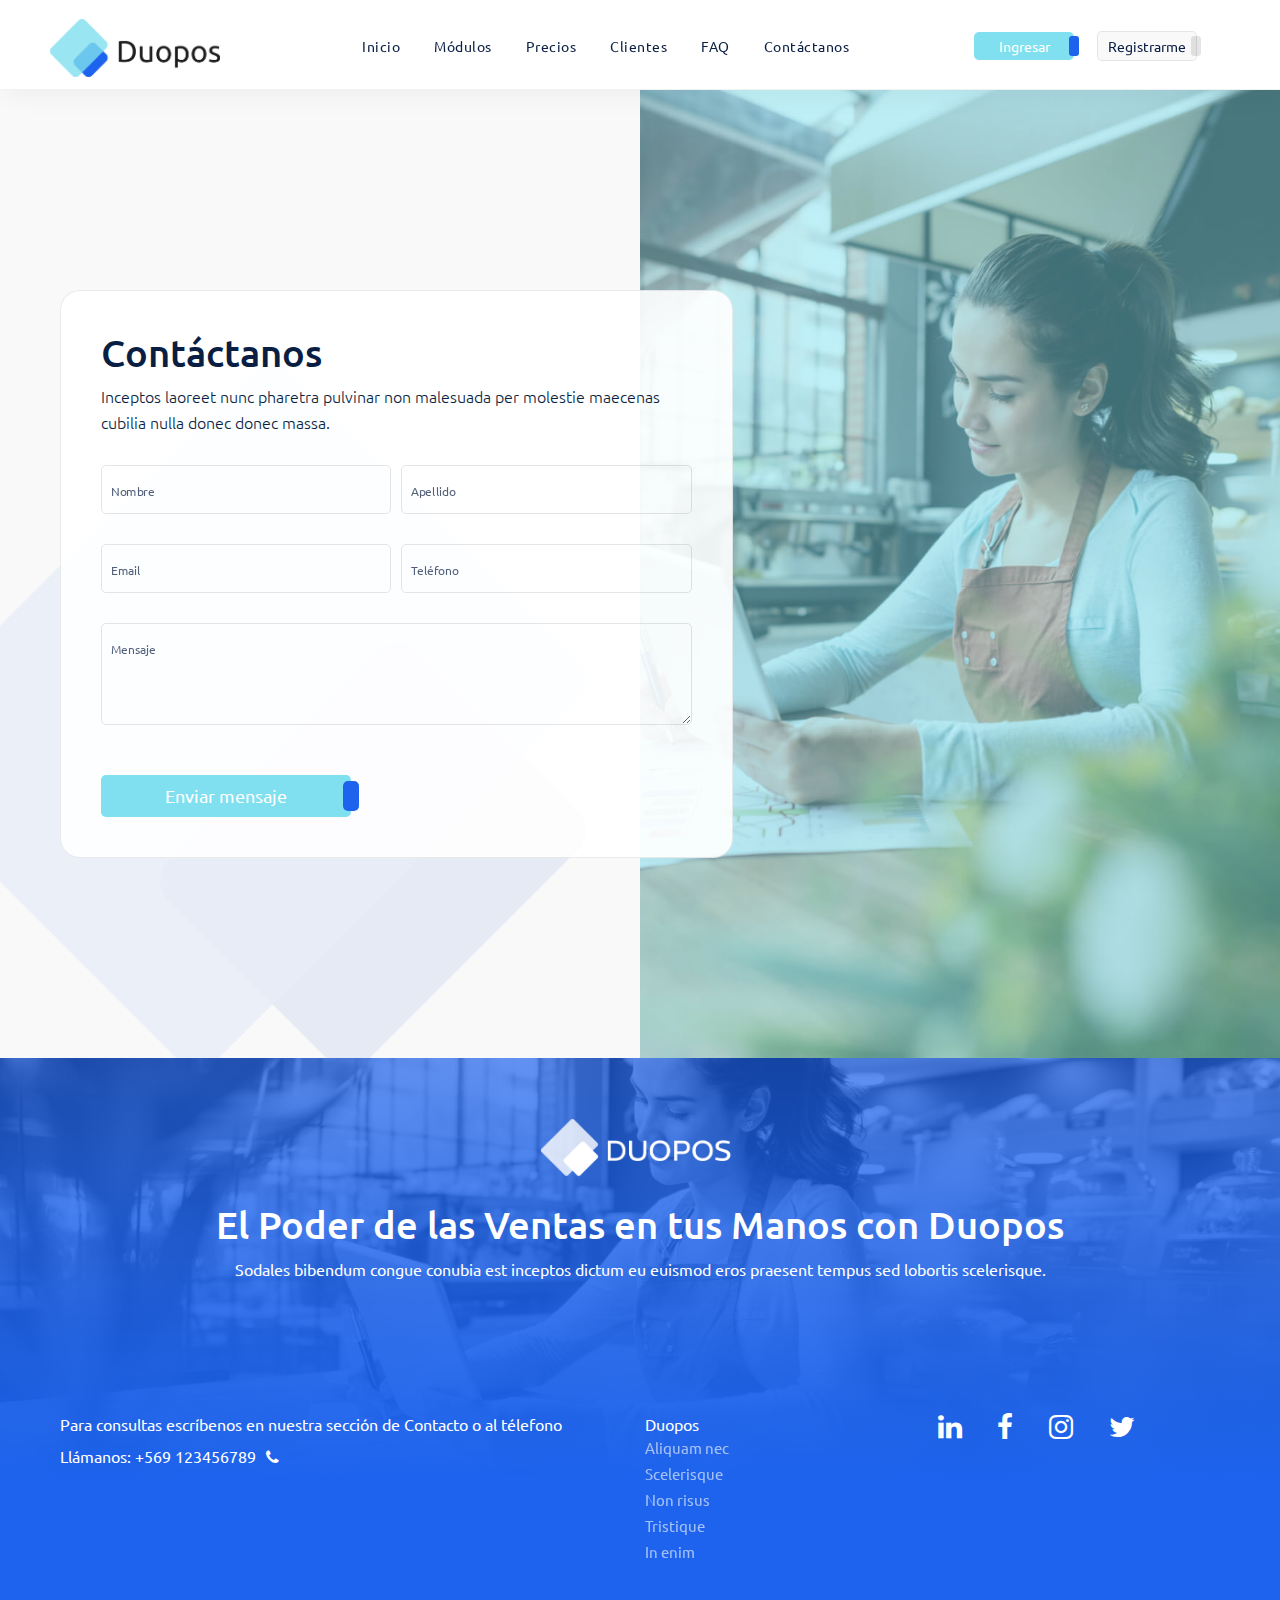
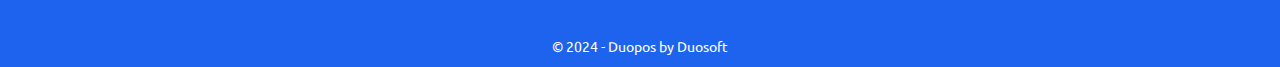
==== contact.html @ 84a396a8 "fix" ====
<!DOCTYPE html>
<html lang="es">
  <head>
    <title>Duopos - Software de punto de venta avanzado</title>
    <meta charset="UTF-8">
    <link href="img/favicon.png" rel="shortcut icon">
    <meta name="viewport" content="width=device-width, initial-scale=1, maximum-scale=1">
    <link href="css/main.css?v=22656" rel="stylesheet" type="text/css">
    <script src="js/main.js?v=22656" type="text/javascript"></script>
    <!-- Meta tags facebook-->
    <meta property="og:title" content="#">
    <meta property="og:description" content="#">
    <meta property="og:image" content="#">
    <!-- Meta tags twitter cards-->
    <meta name="twitter:card" content="summary_large_image">
    <meta name="twitter:title" content="#">
    <meta name="twitter:description" content="#">
    <meta name="twitter:image" content="#"><link rel="preconnect" href="https://fonts.googleapis.com">
    <link rel="preconnect" href="https://fonts.gstatic.com" crossorigin>
    <link href="https://fonts.googleapis.com/css2?family=Ubuntu:ital,wght@0,300;0,400;0,500;0,700;1,300;1,400;1,500;1,700&display=swap" rel="stylesheet">
  </head>
  <body>
    <header>
      <div class="header__primary">
        <div class="header__wrap">
          <div class="header__inner">
            <div class="header__logo"><a href="index.html"><img src="img/icons/logo-duopos-color.png"></a></div>
            <div class="header__nav">
              <div class="header__nav__bg"></div>
              <div class="header__nav__nav">
                <div class="header__nav__close">
                  <div></div>
                  <div></div>
                </div>
                <div class="header__nav__back">
                  <div></div>
                  <div></div>
                  <div></div>
                </div>
                <div class="header__menu">
                  <nav>
                    <ul>
                      <li><a href="index.html">Inicio</a></li>
                      <li><a data-goto=".section--media">Módulos</a></li>
                      <li><a data-goto=".section--plans">Precios</a></li>
                      <li><a data-goto=".section--clients">Clientes</a></li>
                      <li><a data-goto=".section--faq">FAQ</a></li>
                      <li><a href="contact.html">Contáctanos</a></li>
                    </ul>
                  </nav>
                </div>
              </div>
            </div>
            <div class="header__right">
              <div class="header__buttons"> 
                <div class="header__button"> <a href="login.html" class="btn">Ingresar</a><a href="register.html" class="btn btn--light">Registrarme</a></div>
              </div>
              <div class="header__item header__item--ham">
                <div class="header__ham"><span></span><span></span><span></span></div>
              </div>
            </div>
            <div class="header__nav__mobile">
              <div class="header__nav__opacity"> </div>
              <div class="header__nav__nav"> 
                <div class="header__nav__nav__header"> 
                  <div class="header__nav__isotipo"> <img src="img/icons/logo-duopos-color.png"></div>
                  <div class="header__nav__close">
                    <div></div>
                    <div></div>
                  </div>
                  <div class="header__nav__back">
                    <div></div>
                    <div></div>
                    <div></div>
                  </div>
                </div>
                <div class="header__nav__nav__body">
                  <div class="header__nav__nav__menu"> 
                    <ul>
                      <li><a href="index.html">Inicio</a></li>
                      <li><a data-goto=".section--media">Módulos</a></li>
                      <li><a data-goto=".section--plans">Precios</a></li>
                      <li><a data-goto=".section--clients">Clientes</a></li>
                      <li><a data-goto=".section--faq">FAQ</a></li>
                      <li><a href="contact.html">Contáctanos</a></li>
                    </ul>
                  </div>
                </div>
                <div class="header__nav__nav__footer">
                  <div class="header__buttons">
                    <div class="header__button"> <a href="login.html" class="btn">Ingresar</a><a href="register.html" class="btn btn--light">Registrarme</a></div>
                  </div>
                </div>
              </div>
            </div>
          </div>
        </div>
      </div>
    </header>
    <div id="sections">
      <section class="section--login">
        <div class="section__eff"> <img src="img/uploads/eff-1.png"></div>
        <div class="section__bg"> 
          <div class="bg"><img src="img/uploads/1.jpg"></div>
        </div>
        <div class="section__wrap section__wrap--hero">
          <div class="section__body"> 
            <div class="cols"> 
              <div class="section__flex">
                <div class="col-md-7 dscroll">
                  <div class="section__content">
                    <h1 class="h2 section__title">Contáctanos</h1>
                    <p>Inceptos laoreet nunc pharetra pulvinar non malesuada per molestie maecenas cubilia nulla donec donec massa.
                    </p>
                    <div class="section__form"> 
                      <form action="#">
                        <div class="cols">
                          <div class="col-xs-12 col-md-6">
                            <div class="form__element"> 
                              <div class="form__title">Nombre</div>
                              <div class="form__input">
                                <input type="text" name="#">
                              </div>
                            </div>
                          </div>
                          <div class="col-xs-12 col-md-6">
                            <div class="form__element"> 
                              <div class="form__title">Apellido</div>
                              <div class="form__input">
                                <input type="text" name="#">
                              </div>
                            </div>
                          </div>
                          <div class="col-xs-12 col-md-6">
                            <div class="form__element"> 
                              <div class="form__title">Email</div>
                              <div class="form__input">
                                <input type="text" name="#">
                              </div>
                            </div>
                          </div>
                          <div class="col-xs-12 col-md-6">
                            <div class="form__element"> 
                              <div class="form__title">Teléfono</div>
                              <div class="form__input">
                                <input type="text" name="#">
                              </div>
                            </div>
                          </div>
                          <div class="col-xs-12">
                            <div class="form__element"> 
                              <div class="form__title">Mensaje</div>
                              <div class="form__input">
                                <textarea name="#"></textarea>
                              </div>
                            </div>
                          </div>
                          <div class="col-xs-12">
                            <div class="form__buttons">
                              <button class="btn">Enviar mensaje</button>
                            </div>
                          </div>
                        </div>
                      </form>
                    </div>
                  </div>
                </div>
              </div>
            </div>
          </div>
        </div>
      </section>
    </div>
    <footer>
      <div class="footer__bg">
        <div class="bg"><img src="img/uploads/1.jpg"></div>
      </div>
      <div class="footer__banner">
        <div class="footer__wrap">
          <div class="footer__logo"><img src="img/icons/logo-duopos-white.png"></div>
          <div class="footer__body">
            <h3 class="h2 footer__title">El Poder de las Ventas en tus Manos con Duopos</h3>
            <p class="footer__description">Sodales bibendum congue conubia est inceptos dictum eu euismod eros praesent tempus sed lobortis scelerisque.
            </p>
          </div>
        </div>
      </div>
      <div class="footer__links footer_links--primary">
        <div class="footer__wrap">
          <div class="cols">
            <div class="col-sm-6 col-md-6">
              <div class="footer__links__contact">
                <p class="footer__description">Para consultas escríbenos en nuestra sección de Contacto o al télefono</p>
                <p class="footer__description">Llámanos: +569 123456789<span class="fa fa-phone"></span></p>
              </div>
            </div>
            <div class="col-sm-6 col-md-3">
              <div class="footer__links__list">
                <div class="footer__links__title">Duopos</div>
                <ul>
                  <li><a href="#">Aliquam nec</a></li>
                  <li><a href="#">Scelerisque</a></li>
                  <li><a href="#">Non risus</a></li>
                  <li><a href="#">Tristique</a></li>
                  <li><a href="#">In enim</a></li>
                </ul>
              </div>
            </div>
            <div class="col-sm-6 col-md-3">
              <div class="footer__links__social"><a href="#"><span class="fa fa-linkedin"></span></a><a href="#"><span class="fa fa-facebook"></span></a><a href="#"><span class="fa fa-instagram"></span></a><a href="#"><span class="fa fa-twitter"></span></a></div>
            </div>
          </div>
        </div>
      </div>
      <div class="footer__links footer__links--secondary">
        <div class="footer__wrap footer__wrap--sm">
          <div class="footer__copyright"><span>© 2024 - Duopos by Duosoft</span></div>
        </div>
      </div>
    </footer>
  </body>
</html>
---- css/main.css ----
.clearfix:before,
.clearfix:after {
  content: " ";
  display: table;
}
.clearfix:after {
  clear: both;
}
.pull-right {
  float: right !important;
}
.pull-left {
  float: left !important;
}
.hide {
  display: none !important;
}
.show {
  display: block !important;
}
.invisible {
  visibility: hidden;
}
.hidden {
  display: none !important;
}
.affix {
  position: fixed;
}
* {
  margin: 0;
  padding: 0;
  border: 0;
  outline: 0;
  -moz-box-sizing: border-box;
       box-sizing: border-box;
}
html {
  min-height: 100%;
  position: relative;
}
body {
  -webkit-font-smoothing: antialiased;
  background: #fff;
  margin: 0;
}
body,
button,
input,
textarea,
select {
  font-family: 'Ubuntu', sans-serif;
  font-size: 16px;
  line-height: 22px;
  color: #091e42;
}
a,
button,
input,
textarea,
select {
  transition: 0.2s ease;
}
a {
  color: #80e0ef;
  text-decoration: none;
}
a.a-classic {
  text-decoration: underline;
}
a:hover {
  cursor: pointer;
}
button:hover,
select:hover,
label:hover,
input[type='checkbox']:hover,
input[type='radio']:hover {
  cursor: pointer;
}
h1,
h2,
h3,
h4,
h5,
.h1,
.h2,
.h3,
.h4,
.h5 {
  margin-bottom: 10px;
  font-family: 'Ubuntu', sans-serif;
  font-weight: 500;
}
p {
  margin-bottom: 10px;
}
h1,
.h1 {
  font-size: 38px;
  line-height: 42px;
}
@media (min-width: 960px) {
  h1,
  .h1 {
    font-size: 46px;
    line-height: 51px;
  }
}
h2,
.h2 {
  font-size: 30px;
  line-height: 33px;
}
@media (min-width: 720px) {
  h2,
  .h2 {
    font-size: 38px;
    line-height: 42px;
  }
}
h3,
.h3 {
  font-size: 22px;
  line-height: 25px;
}
@media (min-width: 480px) {
  h3,
  .h3 {
    font-size: 30px;
    line-height: 33px;
  }
}
h4,
.h4 {
  font-size: 18px;
  line-height: 25px;
}
@media (min-width: 480px) {
  h4,
  .h4 {
    font-size: 22px;
    line-height: 25px;
  }
}
h5,
.h5 {
  font-size: 14px;
  line-height: 16px;
}
ul,
ol {
  list-style-type: none;
}
img {
  display: block;
  width: auto;
  height: auto;
  max-width: 100%;
  margin: 0 auto;
}
svg {
  display: block;
  max-width: 100%;
}
.col-xs-1,
.col-sm-1,
.col-md-1,
.col-lg-1,
.col-xs-2,
.col-sm-2,
.col-md-2,
.col-lg-2,
.col-xs-3,
.col-sm-3,
.col-md-3,
.col-lg-3,
.col-xs-4,
.col-sm-4,
.col-md-4,
.col-lg-4,
.col-xs-5,
.col-sm-5,
.col-md-5,
.col-lg-5,
.col-xs-6,
.col-sm-6,
.col-md-6,
.col-lg-6,
.col-xs-7,
.col-sm-7,
.col-md-7,
.col-lg-7,
.col-xs-8,
.col-sm-8,
.col-md-8,
.col-lg-8,
.col-xs-9,
.col-sm-9,
.col-md-9,
.col-lg-9,
.col-xs-10,
.col-sm-10,
.col-md-10,
.col-lg-10,
.col-xs-11,
.col-sm-11,
.col-md-11,
.col-lg-11,
.col-xs-12,
.col-sm-12,
.col-md-12,
.col-lg-12 {
  position: relative;
  min-height: 1px;
  padding-left: 5px;
  padding-right: 5px;
}
.row {
  margin-left: -5px;
  margin-right: -5px;
}
.row:before,
.row:after {
  content: " ";
  display: table;
}
.row:after {
  clear: both;
}
.cols {
  margin-left: -5px;
  margin-right: -5px;
}
.cols:before,
.cols:after {
  content: " ";
  display: table;
}
.cols:after {
  clear: both;
}
.cols>div {
  margin-bottom: 10px;
  -moz-box-sizing: border-box;
       box-sizing: border-box;
}
.cols:last-child {
  margin-bottom: -10px;
}
.cols.cols-gutter-0 {
  margin-left: 0;
  margin-right: 0;
}
.cols.cols-gutter-0:before,
.cols.cols-gutter-0:after {
  content: " ";
  display: table;
}
.cols.cols-gutter-0:after {
  clear: both;
}
.cols.cols-gutter-0>div {
  padding-left: 0;
  padding-right: 0;
  margin-bottom: 0;
}
.cols.cols-gutter-0:last-child {
  margin-bottom: 0;
}
.cols.cols-gutter-1 {
  margin-left: 0;
  margin-right: 0;
}
.cols.cols-gutter-1:before,
.cols.cols-gutter-1:after {
  content: " ";
  display: table;
}
.cols.cols-gutter-1:after {
  clear: both;
}
.cols.cols-gutter-1>div {
  padding-left: 0px;
  padding-right: 0px;
  margin-bottom: 5px;
}
.cols.cols-gutter-1>div:last-child {
  margin-bottom: 0px;
}
@media (min-width: 960px) {
  .cols.cols-gutter-1>div {
    padding-left: 5px;
    padding-right: 5px;
    margin-bottom: 5px;
  }
  .cols.cols-gutter-1>div:last-child {
    margin-bottom: 5px;
  }
}
.cols.cols-gutter-buttons {
  margin-left: 0;
  margin-right: 0;
}
.cols.cols-gutter-buttons:before,
.cols.cols-gutter-buttons:after {
  content: " ";
  display: table;
}
.cols.cols-gutter-buttons:after {
  clear: both;
}
.cols.cols-gutter-buttons>div {
  padding-left: 0px;
  padding-right: 4px;
  margin-bottom: 10px;
}
.cols.cols-gutter-buttons>div:last-child {
  padding-right: 0px;
}
@media (min-width: 960px) {
  .cols.cols-gutter-2 {
    margin-left: -10px;
    margin-right: -10px;
  }
  .cols.cols-gutter-2:before,
  .cols.cols-gutter-2:after {
    content: " ";
    display: table;
  }
  .cols.cols-gutter-2:after {
    clear: both;
  }
  .cols.cols-gutter-2>div {
    padding-left: 10px;
    padding-right: 10px;
    margin-bottom: 20px;
  }
  .cols.cols-gutter-2:last-child {
    margin-bottom: -20px;
  }
}
@media (max-width: 960px) {
  .cols.cols-scroll {
    overflow: auto;
    -webkit-overflow-scrolling: touch;
    white-space: nowrap;
    margin: 0 -20px -20px;
    padding: 0 20px 20px;
  }
  .cols.cols-scroll>div {
    display: inline-block;
    vertical-align: top;
    width: 320px;
    white-space: normal;
    margin: 0;
    padding: 0 10px 0 0;
  }
  .cols.cols-scroll>div:last-child {
    margin-right: 15px;
  }
  .cols.cols-gutter-min {
    margin-left: 0;
    margin-right: 0;
  }
  .cols.cols-gutter-min:before,
  .cols.cols-gutter-min:after {
    content: " ";
    display: table;
  }
  .cols.cols-gutter-min:after {
    clear: both;
  }
  .cols.cols-gutter-min>div {
    padding-left: 5px;
    padding-right: 5px;
    margin-bottom: 10px;
  }
  .cols.cols-gutter-min:last-child {
    margin-bottom: 10px;
  }
}
@media (max-width: 1200px) {
  .cols.cols-scroll-limit {
    overflow: auto;
    -webkit-overflow-scrolling: touch;
    white-space: nowrap;
    margin: 0 -20px -20px;
    padding: 0 20px 20px;
  }
  .cols.cols-scroll-limit>div {
    display: inline-block;
    vertical-align: top;
    width: 300px;
    white-space: normal;
    margin: 0;
    padding: 0 10px 0 0;
  }
  .cols.cols-scroll-limit>div:last-child {
    margin-right: 15px;
  }
  .cols.cols-gutter-min {
    margin-left: 0;
    margin-right: 0;
  }
  .cols.cols-gutter-min:before,
  .cols.cols-gutter-min:after {
    content: " ";
    display: table;
  }
  .cols.cols-gutter-min:after {
    clear: both;
  }
  .cols.cols-gutter-min>div {
    padding-left: 5px;
    padding-right: 5px;
    margin-bottom: 10px;
  }
  .cols.cols-gutter-min:last-child {
    margin-bottom: 10px;
  }
}
@media (max-width: 960px) and (min-width: 960px) {
  .cols.cols-scroll {
    margin-right: -40px;
  }
}
@media (max-width: 1200px) and (min-width: 720px) {
  .cols.cols-scroll-limit {
    margin-right: -40px;
  }
}
.col-xs-1,
.col-xs-2,
.col-xs-3,
.col-xs-4,
.col-xs-5,
.col-xs-6,
.col-xs-7,
.col-xs-8,
.col-xs-9,
.col-xs-10,
.col-xs-11,
.col-xs-12 {
  float: left;
}
.col-xs-12 {
  width: 100%;
}
.col-xs-11 {
  width: 91.66666666666666%;
}
.col-xs-10 {
  width: 83.33333333333334%;
}
.col-xs-9 {
  width: 75%;
}
.col-xs-8 {
  width: 66.66666666666666%;
}
.col-xs-7 {
  width: 58.333333333333336%;
}
.col-xs-6 {
  width: 50%;
}
.col-xs-5 {
  width: 41.66666666666667%;
}
.col-xs-4 {
  width: 33.33333333333333%;
}
.col-xs-3 {
  width: 25%;
}
.col-xs-2 {
  width: 16.666666666666664%;
}
.col-xs-1 {
  width: 8.333333333333332%;
}
.col-xs-pull-12 {
  right: 100%;
}
.col-xs-pull-11 {
  right: 91.66666666666666%;
}
.col-xs-pull-10 {
  right: 83.33333333333334%;
}
.col-xs-pull-9 {
  right: 75%;
}
.col-xs-pull-8 {
  right: 66.66666666666666%;
}
.col-xs-pull-7 {
  right: 58.333333333333336%;
}
.col-xs-pull-6 {
  right: 50%;
}
.col-xs-pull-5 {
  right: 41.66666666666667%;
}
.col-xs-pull-4 {
  right: 33.33333333333333%;
}
.col-xs-pull-3 {
  right: 25%;
}
.col-xs-pull-2 {
  right: 16.666666666666664%;
}
.col-xs-pull-1 {
  right: 8.333333333333332%;
}
.col-xs-pull-0 {
  right: auto;
}
.col-xs-push-12 {
  left: 100%;
}
.col-xs-push-11 {
  left: 91.66666666666666%;
}
.col-xs-push-10 {
  left: 83.33333333333334%;
}
.col-xs-push-9 {
  left: 75%;
}
.col-xs-push-8 {
  left: 66.66666666666666%;
}
.col-xs-push-7 {
  left: 58.333333333333336%;
}
.col-xs-push-6 {
  left: 50%;
}
.col-xs-push-5 {
  left: 41.66666666666667%;
}
.col-xs-push-4 {
  left: 33.33333333333333%;
}
.col-xs-push-3 {
  left: 25%;
}
.col-xs-push-2 {
  left: 16.666666666666664%;
}
.col-xs-push-1 {
  left: 8.333333333333332%;
}
.col-xs-push-0 {
  left: auto;
}
.col-xs-offset-12 {
  margin-left: 100%;
}
.col-xs-offset-11 {
  margin-left: 91.66666666666666%;
}
.col-xs-offset-10 {
  margin-left: 83.33333333333334%;
}
.col-xs-offset-9 {
  margin-left: 75%;
}
.col-xs-offset-8 {
  margin-left: 66.66666666666666%;
}
.col-xs-offset-7 {
  margin-left: 58.333333333333336%;
}
.col-xs-offset-6 {
  margin-left: 50%;
}
.col-xs-offset-5 {
  margin-left: 41.66666666666667%;
}
.col-xs-offset-4 {
  margin-left: 33.33333333333333%;
}
.col-xs-offset-3 {
  margin-left: 25%;
}
.col-xs-offset-2 {
  margin-left: 16.666666666666664%;
}
.col-xs-offset-1 {
  margin-left: 8.333333333333332%;
}
.col-xs-offset-0 {
  margin-left: 0;
}
@media (min-width: 480px) {
  .col-sm-1,
  .col-sm-2,
  .col-sm-3,
  .col-sm-4,
  .col-sm-5,
  .col-sm-6,
  .col-sm-7,
  .col-sm-8,
  .col-sm-9,
  .col-sm-10,
  .col-sm-11,
  .col-sm-12 {
    float: left;
  }
  .col-sm-12 {
    width: 100%;
  }
  .col-sm-11 {
    width: 91.66666666666666%;
  }
  .col-sm-10 {
    width: 83.33333333333334%;
  }
  .col-sm-9 {
    width: 75%;
  }
  .col-sm-8 {
    width: 66.66666666666666%;
  }
  .col-sm-7 {
    width: 58.333333333333336%;
  }
  .col-sm-6 {
    width: 50%;
  }
  .col-sm-5 {
    width: 41.66666666666667%;
  }
  .col-sm-4 {
    width: 33.33333333333333%;
  }
  .col-sm-3 {
    width: 25%;
  }
  .col-sm-2 {
    width: 16.666666666666664%;
  }
  .col-sm-1 {
    width: 8.333333333333332%;
  }
  .col-sm-pull-12 {
    right: 100%;
  }
  .col-sm-pull-11 {
    right: 91.66666666666666%;
  }
  .col-sm-pull-10 {
    right: 83.33333333333334%;
  }
  .col-sm-pull-9 {
    right: 75%;
  }
  .col-sm-pull-8 {
    right: 66.66666666666666%;
  }
  .col-sm-pull-7 {
    right: 58.333333333333336%;
  }
  .col-sm-pull-6 {
    right: 50%;
  }
  .col-sm-pull-5 {
    right: 41.66666666666667%;
  }
  .col-sm-pull-4 {
    right: 33.33333333333333%;
  }
  .col-sm-pull-3 {
    right: 25%;
  }
  .col-sm-pull-2 {
    right: 16.666666666666664%;
  }
  .col-sm-pull-1 {
    right: 8.333333333333332%;
  }
  .col-sm-pull-0 {
    right: auto;
  }
  .col-sm-push-12 {
    left: 100%;
  }
  .col-sm-push-11 {
    left: 91.66666666666666%;
  }
  .col-sm-push-10 {
    left: 83.33333333333334%;
  }
  .col-sm-push-9 {
    left: 75%;
  }
  .col-sm-push-8 {
    left: 66.66666666666666%;
  }
  .col-sm-push-7 {
    left: 58.333333333333336%;
  }
  .col-sm-push-6 {
    left: 50%;
  }
  .col-sm-push-5 {
    left: 41.66666666666667%;
  }
  .col-sm-push-4 {
    left: 33.33333333333333%;
  }
  .col-sm-push-3 {
    left: 25%;
  }
  .col-sm-push-2 {
    left: 16.666666666666664%;
  }
  .col-sm-push-1 {
    left: 8.333333333333332%;
  }
  .col-sm-push-0 {
    left: auto;
  }
  .col-sm-offset-12 {
    margin-left: 100%;
  }
  .col-sm-offset-11 {
    margin-left: 91.66666666666666%;
  }
  .col-sm-offset-10 {
    margin-left: 83.33333333333334%;
  }
  .col-sm-offset-9 {
    margin-left: 75%;
  }
  .col-sm-offset-8 {
    margin-left: 66.66666666666666%;
  }
  .col-sm-offset-7 {
    margin-left: 58.333333333333336%;
  }
  .col-sm-offset-6 {
    margin-left: 50%;
  }
  .col-sm-offset-5 {
    margin-left: 41.66666666666667%;
  }
  .col-sm-offset-4 {
    margin-left: 33.33333333333333%;
  }
  .col-sm-offset-3 {
    margin-left: 25%;
  }
  .col-sm-offset-2 {
    margin-left: 16.666666666666664%;
  }
  .col-sm-offset-1 {
    margin-left: 8.333333333333332%;
  }
  .col-sm-offset-0 {
    margin-left: 0;
  }
}
@media (min-width: 720px) {
  .col-md-1,
  .col-md-2,
  .col-md-3,
  .col-md-4,
  .col-md-5,
  .col-md-6,
  .col-md-7,
  .col-md-8,
  .col-md-9,
  .col-md-10,
  .col-md-11,
  .col-md-12 {
    float: left;
  }
  .col-md-12 {
    width: 100%;
  }
  .col-md-11 {
    width: 91.66666666666666%;
  }
  .col-md-10 {
    width: 83.33333333333334%;
  }
  .col-md-9 {
    width: 75%;
  }
  .col-md-8 {
    width: 66.66666666666666%;
  }
  .col-md-7 {
    width: 58.333333333333336%;
  }
  .col-md-6 {
    width: 50%;
  }
  .col-md-5 {
    width: 41.66666666666667%;
  }
  .col-md-4 {
    width: 33.33333333333333%;
  }
  .col-md-3 {
    width: 25%;
  }
  .col-md-2 {
    width: 16.666666666666664%;
  }
  .col-md-1 {
    width: 8.333333333333332%;
  }
  .col-md-pull-12 {
    right: 100%;
  }
  .col-md-pull-11 {
    right: 91.66666666666666%;
  }
  .col-md-pull-10 {
    right: 83.33333333333334%;
  }
  .col-md-pull-9 {
    right: 75%;
  }
  .col-md-pull-8 {
    right: 66.66666666666666%;
  }
  .col-md-pull-7 {
    right: 58.333333333333336%;
  }
  .col-md-pull-6 {
    right: 50%;
  }
  .col-md-pull-5 {
    right: 41.66666666666667%;
  }
  .col-md-pull-4 {
    right: 33.33333333333333%;
  }
  .col-md-pull-3 {
    right: 25%;
  }
  .col-md-pull-2 {
    right: 16.666666666666664%;
  }
  .col-md-pull-1 {
    right: 8.333333333333332%;
  }
  .col-md-pull-0 {
    right: auto;
  }
  .col-md-push-12 {
    left: 100%;
  }
  .col-md-push-11 {
    left: 91.66666666666666%;
  }
  .col-md-push-10 {
    left: 83.33333333333334%;
  }
  .col-md-push-9 {
    left: 75%;
  }
  .col-md-push-8 {
    left: 66.66666666666666%;
  }
  .col-md-push-7 {
    left: 58.333333333333336%;
  }
  .col-md-push-6 {
    left: 50%;
  }
  .col-md-push-5 {
    left: 41.66666666666667%;
  }
  .col-md-push-4 {
    left: 33.33333333333333%;
  }
  .col-md-push-3 {
    left: 25%;
  }
  .col-md-push-2 {
    left: 16.666666666666664%;
  }
  .col-md-push-1 {
    left: 8.333333333333332%;
  }
  .col-md-push-0 {
    left: auto;
  }
  .col-md-offset-12 {
    margin-left: 100%;
  }
  .col-md-offset-11 {
    margin-left: 91.66666666666666%;
  }
  .col-md-offset-10 {
    margin-left: 83.33333333333334%;
  }
  .col-md-offset-9 {
    margin-left: 75%;
  }
  .col-md-offset-8 {
    margin-left: 66.66666666666666%;
  }
  .col-md-offset-7 {
    margin-left: 58.333333333333336%;
  }
  .col-md-offset-6 {
    margin-left: 50%;
  }
  .col-md-offset-5 {
    margin-left: 41.66666666666667%;
  }
  .col-md-offset-4 {
    margin-left: 33.33333333333333%;
  }
  .col-md-offset-3 {
    margin-left: 25%;
  }
  .col-md-offset-2 {
    margin-left: 16.666666666666664%;
  }
  .col-md-offset-1 {
    margin-left: 8.333333333333332%;
  }
  .col-md-offset-0 {
    margin-left: 0;
  }
}
@media (min-width: 960px) {
  .col-lg-1,
  .col-lg-2,
  .col-lg-3,
  .col-lg-4,
  .col-lg-5,
  .col-lg-6,
  .col-lg-7,
  .col-lg-8,
  .col-lg-9,
  .col-lg-10,
  .col-lg-11,
  .col-lg-12 {
    float: left;
  }
  .col-lg-12 {
    width: 100%;
  }
  .col-lg-11 {
    width: 91.66666666666666%;
  }
  .col-lg-10 {
    width: 83.33333333333334%;
  }
  .col-lg-9 {
    width: 75%;
  }
  .col-lg-8 {
    width: 66.66666666666666%;
  }
  .col-lg-7 {
    width: 58.333333333333336%;
  }
  .col-lg-6 {
    width: 50%;
  }
  .col-lg-5 {
    width: 41.66666666666667%;
  }
  .col-lg-4 {
    width: 33.33333333333333%;
  }
  .col-lg-3 {
    width: 25%;
  }
  .col-lg-2 {
    width: 16.666666666666664%;
  }
  .col-lg-1 {
    width: 8.333333333333332%;
  }
  .col-lg-pull-12 {
    right: 100%;
  }
  .col-lg-pull-11 {
    right: 91.66666666666666%;
  }
  .col-lg-pull-10 {
    right: 83.33333333333334%;
  }
  .col-lg-pull-9 {
    right: 75%;
  }
  .col-lg-pull-8 {
    right: 66.66666666666666%;
  }
  .col-lg-pull-7 {
    right: 58.333333333333336%;
  }
  .col-lg-pull-6 {
    right: 50%;
  }
  .col-lg-pull-5 {
    right: 41.66666666666667%;
  }
  .col-lg-pull-4 {
    right: 33.33333333333333%;
  }
  .col-lg-pull-3 {
    right: 25%;
  }
  .col-lg-pull-2 {
    right: 16.666666666666664%;
  }
  .col-lg-pull-1 {
    right: 8.333333333333332%;
  }
  .col-lg-pull-0 {
    right: auto;
  }
  .col-lg-push-12 {
    left: 100%;
  }
  .col-lg-push-11 {
    left: 91.66666666666666%;
  }
  .col-lg-push-10 {
    left: 83.33333333333334%;
  }
  .col-lg-push-9 {
    left: 75%;
  }
  .col-lg-push-8 {
    left: 66.66666666666666%;
  }
  .col-lg-push-7 {
    left: 58.333333333333336%;
  }
  .col-lg-push-6 {
    left: 50%;
  }
  .col-lg-push-5 {
    left: 41.66666666666667%;
  }
  .col-lg-push-4 {
    left: 33.33333333333333%;
  }
  .col-lg-push-3 {
    left: 25%;
  }
  .col-lg-push-2 {
    left: 16.666666666666664%;
  }
  .col-lg-push-1 {
    left: 8.333333333333332%;
  }
  .col-lg-push-0 {
    left: auto;
  }
  .col-lg-offset-12 {
    margin-left: 100%;
  }
  .col-lg-offset-11 {
    margin-left: 91.66666666666666%;
  }
  .col-lg-offset-10 {
    margin-left: 83.33333333333334%;
  }
  .col-lg-offset-9 {
    margin-left: 75%;
  }
  .col-lg-offset-8 {
    margin-left: 66.66666666666666%;
  }
  .col-lg-offset-7 {
    margin-left: 58.333333333333336%;
  }
  .col-lg-offset-6 {
    margin-left: 50%;
  }
  .col-lg-offset-5 {
    margin-left: 41.66666666666667%;
  }
  .col-lg-offset-4 {
    margin-left: 33.33333333333333%;
  }
  .col-lg-offset-3 {
    margin-left: 25%;
  }
  .col-lg-offset-2 {
    margin-left: 16.666666666666664%;
  }
  .col-lg-offset-1 {
    margin-left: 8.333333333333332%;
  }
  .col-lg-offset-0 {
    margin-left: 0;
  }
}
@-webkit-keyframes fadeIn {
  0% {
    opacity: 0;
  }
}
@keyframes fadeIn {
  0% {
    opacity: 0;
  }
}
@-webkit-keyframes fadeOut {
  100% {
    opacity: 0;
  }
}
@keyframes fadeOut {
  100% {
    opacity: 0;
  }
}
@-webkit-keyframes slideUp {
  0% {
    -webkit-transform: translateY(100%);
            transform: translateY(100%);
  }
}
@keyframes slideUp {
  0% {
    -webkit-transform: translateY(100%);
            transform: translateY(100%);
  }
}
@-webkit-keyframes slideFadeUp {
  0% {
    -webkit-transform: translateY(20px);
            transform: translateY(20px);
    opacity: 0;
  }
}
@keyframes slideFadeUp {
  0% {
    -webkit-transform: translateY(20px);
            transform: translateY(20px);
    opacity: 0;
  }
}
@-webkit-keyframes slideUpOut {
  100% {
    -webkit-transform: translateY(-100%);
            transform: translateY(-100%);
  }
}
@keyframes slideUpOut {
  100% {
    -webkit-transform: translateY(-100%);
            transform: translateY(-100%);
  }
}
@-webkit-keyframes slideDown {
  0% {
    -webkit-transform: translateY(-100%);
            transform: translateY(-100%);
  }
}
@keyframes slideDown {
  0% {
    -webkit-transform: translateY(-100%);
            transform: translateY(-100%);
  }
}
@-webkit-keyframes slideFadeDown {
  0% {
    -webkit-transform: translateY(-20px);
            transform: translateY(-20px);
    opacity: 0;
  }
}
@keyframes slideFadeDown {
  0% {
    -webkit-transform: translateY(-20px);
            transform: translateY(-20px);
    opacity: 0;
  }
}
@-webkit-keyframes slideDownOut {
  100% {
    -webkit-transform: translateY(100%);
            transform: translateY(100%);
  }
}
@keyframes slideDownOut {
  100% {
    -webkit-transform: translateY(100%);
            transform: translateY(100%);
  }
}
@-webkit-keyframes slideLeft {
  0% {
    -webkit-transform: translateX(100%);
            transform: translateX(100%);
  }
}
@keyframes slideLeft {
  0% {
    -webkit-transform: translateX(100%);
            transform: translateX(100%);
  }
}
@-webkit-keyframes slideFadeLeft {
  0% {
    -webkit-transform: translateX(20px);
            transform: translateX(20px);
    opacity: 0;
  }
}
@keyframes slideFadeLeft {
  0% {
    -webkit-transform: translateX(20px);
            transform: translateX(20px);
    opacity: 0;
  }
}
@-webkit-keyframes slideLeftOut {
  100% {
    -webkit-transform: translateX(-100%);
            transform: translateX(-100%);
  }
}
@keyframes slideLeftOut {
  100% {
    -webkit-transform: translateX(-100%);
            transform: translateX(-100%);
  }
}
@-webkit-keyframes slideRight {
  0% {
    -webkit-transform: translateX(-100%);
            transform: translateX(-100%);
  }
}
@keyframes slideRight {
  0% {
    -webkit-transform: translateX(-100%);
            transform: translateX(-100%);
  }
}
@-webkit-keyframes slideFadeRight {
  0% {
    -webkit-transform: translateX(-20px);
            transform: translateX(-20px);
    opacity: 0;
  }
}
@keyframes slideFadeRight {
  0% {
    -webkit-transform: translateX(-20px);
            transform: translateX(-20px);
    opacity: 0;
  }
}
@-webkit-keyframes slideRightOut {
  100% {
    -webkit-transform: translateX(100%);
            transform: translateX(100%);
  }
}
@keyframes slideRightOut {
  100% {
    -webkit-transform: translateX(100%);
            transform: translateX(100%);
  }
}
@-webkit-keyframes slideDiagonal-1 {
  50% {
    -webkit-transform: translate(-60px, 60px);
            transform: translate(-60px, 60px);
  }
  100% {
    -webkit-transform: translate(0px, 0px);
            transform: translate(0px, 0px);
  }
}
@keyframes slideDiagonal-1 {
  50% {
    -webkit-transform: translate(-60px, 60px);
            transform: translate(-60px, 60px);
  }
  100% {
    -webkit-transform: translate(0px, 0px);
            transform: translate(0px, 0px);
  }
}
@-webkit-keyframes slideDiagonal-2 {
  50% {
    -webkit-transform: translate(-40px, 40px);
            transform: translate(-40px, 40px);
  }
  100% {
    -webkit-transform: translate(0px, 0px);
            transform: translate(0px, 0px);
  }
}
@keyframes slideDiagonal-2 {
  50% {
    -webkit-transform: translate(-40px, 40px);
            transform: translate(-40px, 40px);
  }
  100% {
    -webkit-transform: translate(0px, 0px);
            transform: translate(0px, 0px);
  }
}
@-webkit-keyframes slideDiagonal-3 {
  50% {
    -webkit-transform: translate(-20px, 20px);
            transform: translate(-20px, 20px);
  }
  100% {
    -webkit-transform: translate(0px, 0px);
            transform: translate(0px, 0px);
  }
}
@keyframes slideDiagonal-3 {
  50% {
    -webkit-transform: translate(-20px, 20px);
            transform: translate(-20px, 20px);
  }
  100% {
    -webkit-transform: translate(0px, 0px);
            transform: translate(0px, 0px);
  }
}
@-webkit-keyframes slideDiagonalloading-1 {
  0% {
    -webkit-transform: translate(60px, -60px);
            transform: translate(60px, -60px);
  }
  30% {
    -webkit-transform: translate(80px, -80px);
            transform: translate(80px, -80px);
  }
  100% {
    -webkit-transform: translate(0px, 0px);
            transform: translate(0px, 0px);
  }
}
@keyframes slideDiagonalloading-1 {
  0% {
    -webkit-transform: translate(60px, -60px);
            transform: translate(60px, -60px);
  }
  30% {
    -webkit-transform: translate(80px, -80px);
            transform: translate(80px, -80px);
  }
  100% {
    -webkit-transform: translate(0px, 0px);
            transform: translate(0px, 0px);
  }
}
@-webkit-keyframes slideDiagonalloading-2 {
  0% {
    -webkit-transform: translate(40px, -40px);
            transform: translate(40px, -40px);
  }
  30% {
    -webkit-transform: translate(60px, -60px);
            transform: translate(60px, -60px);
  }
  100% {
    -webkit-transform: translate(0px, 0px);
            transform: translate(0px, 0px);
  }
}
@keyframes slideDiagonalloading-2 {
  0% {
    -webkit-transform: translate(40px, -40px);
            transform: translate(40px, -40px);
  }
  30% {
    -webkit-transform: translate(60px, -60px);
            transform: translate(60px, -60px);
  }
  100% {
    -webkit-transform: translate(0px, 0px);
            transform: translate(0px, 0px);
  }
}
@-webkit-keyframes slideDiagonalloading-3 {
  0% {
    -webkit-transform: translate(20px, -20px);
            transform: translate(20px, -20px);
  }
  30% {
    -webkit-transform: translate(40px, -40px);
            transform: translate(40px, -40px);
  }
  100% {
    -webkit-transform: translate(0px, 0px);
            transform: translate(0px, 0px);
  }
}
@keyframes slideDiagonalloading-3 {
  0% {
    -webkit-transform: translate(20px, -20px);
            transform: translate(20px, -20px);
  }
  30% {
    -webkit-transform: translate(40px, -40px);
            transform: translate(40px, -40px);
  }
  100% {
    -webkit-transform: translate(0px, 0px);
            transform: translate(0px, 0px);
  }
}
@-webkit-keyframes slideLeftloading {
  0% {
    -webkit-transform: translateX(500%);
            transform: translateX(500%);
  }
  20% {
    -webkit-transform: translateX(500%);
            transform: translateX(500%);
  }
}
@keyframes slideLeftloading {
  0% {
    -webkit-transform: translateX(500%);
            transform: translateX(500%);
  }
  20% {
    -webkit-transform: translateX(500%);
            transform: translateX(500%);
  }
}
@-webkit-keyframes scaleIn {
  0% {
    -webkit-transform: scale(0);
            transform: scale(0);
  }
}
@keyframes scaleIn {
  0% {
    -webkit-transform: scale(0);
            transform: scale(0);
  }
}
@-webkit-keyframes scaleFadeIn {
  0% {
    -webkit-transform: scale(1.2);
            transform: scale(1.2);
  }
}
@keyframes scaleFadeIn {
  0% {
    -webkit-transform: scale(1.2);
            transform: scale(1.2);
  }
}
@-webkit-keyframes scaleOut {
  100% {
    -webkit-transform: scale(0);
            transform: scale(0);
  }
}
@keyframes scaleOut {
  100% {
    -webkit-transform: scale(0);
            transform: scale(0);
  }
}
@-webkit-keyframes scaleFadeOut {
  100% {
    -webkit-transform: scale(0.8);
            transform: scale(0.8);
    opacity: 0;
  }
}
@keyframes scaleFadeOut {
  100% {
    -webkit-transform: scale(0.8);
            transform: scale(0.8);
    opacity: 0;
  }
}
@-webkit-keyframes translateBg {
  0% {
    -webkit-transform: translateY(-10%);
            transform: translateY(-10%);
  }
}
@keyframes translateBg {
  0% {
    -webkit-transform: translateY(-10%);
            transform: translateY(-10%);
  }
}
@-webkit-keyframes heightMd {
  0% {
    max-height: 0;
    overflow: hidden;
  }
  100% {
    max-height: 500px;
    overflow: hidden;
  }
}
@keyframes heightMd {
  0% {
    max-height: 0;
    overflow: hidden;
  }
  100% {
    max-height: 500px;
    overflow: hidden;
  }
}
@-webkit-keyframes bgIn {
  0% {
    -webkit-transform: translateY(-10%);
            transform: translateY(-10%);
  }
}
@keyframes bgIn {
  0% {
    -webkit-transform: translateY(-10%);
            transform: translateY(-10%);
  }
}
@-webkit-keyframes rotate360 {
  0% {
    -webkit-transform: rotate(-360deg);
            transform: rotate(-360deg);
  }
}
@keyframes rotate360 {
  0% {
    -webkit-transform: rotate(-360deg);
            transform: rotate(-360deg);
  }
}
@-webkit-keyframes lettertop {
  0% {
    -webkit-transform: translateY(24px);
            transform: translateY(24px);
  }
  50% {
    -webkit-transform: translateY(24px);
            transform: translateY(24px);
  }
  100% {
    -webkit-transform: translateY(0px);
            transform: translateY(0px);
  }
}
@keyframes lettertop {
  0% {
    -webkit-transform: translateY(24px);
            transform: translateY(24px);
  }
  50% {
    -webkit-transform: translateY(24px);
            transform: translateY(24px);
  }
  100% {
    -webkit-transform: translateY(0px);
            transform: translateY(0px);
  }
}
@-webkit-keyframes letterleft {
  0% {
    -webkit-transform: translateX(-200px);
            transform: translateX(-200px);
  }
  70% {
    -webkit-transform: translateX(-200px);
            transform: translateX(-200px);
  }
  100% {
    -webkit-transform: translateX(0px);
            transform: translateX(0px);
  }
}
@keyframes letterleft {
  0% {
    -webkit-transform: translateX(-200px);
            transform: translateX(-200px);
  }
  70% {
    -webkit-transform: translateX(-200px);
            transform: translateX(-200px);
  }
  100% {
    -webkit-transform: translateX(0px);
            transform: translateX(0px);
  }
}
article {
  position: relative;
  overflow: hidden;
  padding: 10px;
  background-color: #fff;
  border-radius: 8px;
  transition: 0.3s;
  border: 1px solid rgba(0,0,0,0.08);
}
@media (min-width: 720px) {
  article {
    padding: 20px;
  }
}
article:hover {
  -webkit-transform: translateY(-5px);
          transform: translateY(-5px);
  border-color: rgba(0,0,0,0.2);
}
article .article__content p {
  font-size: 14px;
  line-height: 24px;
}
article.article--stat {
  background-color: #f9f9f9;
}
article.article--stat .article__number {
  font-size: 36px;
  line-height: 48px;
  font-weight: 500;
}
@media (min-width: 720px) {
  article.article--stat .article__number {
    font-size: 48px;
    line-height: 64px;
  }
}
article.article--stat strong {
  font-size: 28px;
  line-height: 34px;
  font-weight: 500;
}
@media (min-width: 720px) {
  article.article--stat strong {
    font-size: 36px;
    line-height: 48px;
  }
}
article.article--stat.article--stat--blue {
  background-color: #80e0ef;
  color: #fff;
}
article.article--stat.article--stat--blue .article__eff {
  position: absolute;
  bottom: -10%;
  right: -10%;
  opacity: 0.4;
}
article.article--stat.article--stat--blue .article__eff img {
  width: 150px;
}
article.article--client {
  background-color: #f9f9f9;
  min-height: 100px;
  display: -ms-flexbox;
  display: flex;
  -ms-flex-pack: center;
      justify-content: center;
  -ms-flex-align: center;
      align-items: center;
}
@media (min-width: 720px) {
  article.article--client {
    min-height: 150px;
  }
}
article.article--client img {
  width: initial;
  height: initial;
  max-width: 120px;
  max-height: 50px;
}
@media (min-width: 720px) {
  article.article--client img {
    max-width: 150px;
    max-height: 60px;
  }
}
article.article--feature {
  background-color: #f9f9f9;
  min-height: 220px;
}
@media (min-width: 720px) {
  article.article--feature {
    min-height: 240px;
  }
}
article.article--feature .article__icon {
  margin-bottom: 10px;
}
article.article--feature .article__icon img {
  width: 40px;
  margin: initial;
}
@media (min-width: 720px) {
  article.article--feature .article__icon img {
    width: 50px;
  }
}
article.article--feature p {
  margin-bottom: 0;
}
article.article--plan {
  position: relative;
  text-align: center;
}
article.article--plan .article__text {
  position: absolute;
  top: 0px;
  left: 50%;
  -webkit-transform: translate(-50%, -50%);
          transform: translate(-50%, -50%);
  background-color: #80e0ef;
  color: #fff;
  padding: 5px 10px;
  border-radius: 8px;
  text-align: center;
  width: 90%;
  text-transform: uppercase;
  font-size: 12px;
  line-height: 16px;
  font-weight: bold;
}
article.article--plan.article--plan--blue {
  background-color: rgba(29,99,237,0.8);
  color: #fff;
  overflow: initial;
  margin-top: 12px;
}
@media (min-width: 720px) {
  article.article--plan.article--plan--blue {
    margin-top: 0;
  }
}
article.article--plan.article--plan--blue .article__header .article__title,
article.article--plan.article--plan--blue .article__header .article__price {
  color: #fff;
}
article.article--plan.article--plan--blue .article__header .article__icon {
  margin-top: 20px;
}
@media (min-width: 720px) {
  article.article--plan.article--plan--blue .article__header .article__icon {
    margin-top: 0;
  }
}
article.article--plan.article--plan--blue .article__body {
  background-color: #1d63ed;
}
article.article--plan.article--plan--blue .article__body ul li:before {
  color: #fff;
  border-color: #fff;
}
article.article--plan .article__header .article__icon {
  margin-bottom: 10px;
}
article.article--plan .article__header .article__icon img {
  width: 60px;
}
@media (min-width: 720px) {
  article.article--plan .article__header .article__icon img {
    width: 80px;
  }
}
article.article--plan .article__header .article__title {
  color: #1d63ed;
}
article.article--plan .article__header .article__price {
  font-size: 36px;
  line-height: 48px;
  font-weight: bold;
  color: #091e42;
}
article.article--plan .article__header .article__price span {
  font-size: 16px;
  line-height: 24px;
  font-weight: 500;
}
article.article--plan .article__body {
  background-color: #f9f9f9;
  padding: 10px;
  text-align: left;
  margin-bottom: 20px;
  border-radius: 8px;
}
article.article--plan .article__body ul li {
  position: relative;
  padding-left: 25px;
  font-size: 16px;
  line-height: 24px;
  padding-bottom: 10px;
}
article.article--plan .article__body ul li:before {
  content: "\f00c";
  font-family: "FontAwesome";
  position: absolute;
  top: 0;
  left: 0;
  color: #80e0ef;
  font-size: 10px;
  width: 15px;
  height: 15px;
  line-height: 15px;
  text-align: center;
  border-radius: 50%;
  overflow: hidden;
  border: 2px solid #80e0ef;
}
article.article--plan .article__body ul li.not:before {
  content: "\f00d";
  color: #f95454;
  border: 2px solid #f95454;
}
article.article--plan .article__footer .btn {
  max-width: 100%;
  width: 100%;
}
.bg {
  position: absolute;
  top: 0;
  left: 0;
  width: 100%;
  height: 100%;
  background: center center no-repeat;
  background-size: cover;
  opacity: 0;
  display: block;
}
.bg.bg-loaded {
  -webkit-animation: fadeIn 1s ease both;
          animation: fadeIn 1s ease both;
  opacity: 1;
}
.bg img {
  display: none;
}
.btn {
  position: relative;
  display: inline-block;
  padding: 10px 10px;
  background-color: #80e0ef;
  color: #fff;
  font-size: 18px;
  line-height: 22px;
  text-align: center;
  font-weight: 400;
  border-radius: 5px;
  min-width: 180px;
  transition: 0.2s;
}
.btn span {
  margin-left: 10px;
}
.btn:hover {
  background-color: #1d63ed;
}
.btn:hover:after {
  opacity: 0.7;
}
.btn:after {
  content: "";
  position: absolute;
  top: 6px;
  right: -8px;
  -webkit-transform: translate(0%, 0%);
          transform: translate(0%, 0%);
  width: 16px;
  height: 30px;
  background-color: #1d63ed;
  border-radius: 5px;
  transition: 0.2s;
}
.btn.btn--secondary {
  background-color: #1d63ed;
  border: 1px solid #1d63ed;
}
.btn.btn--white {
  background-color: #fff;
  color: #091e42;
}
.btn.btn--white:hover {
  background-color: #f9f9f9;
}
.btn.btn--light {
  background-color: #f9f9f9;
  border: 1px solid rgba(0,0,0,0.08);
  color: #091e42;
}
.btn.btn--light:hover {
  background-color: #fff;
}
.btn.btn--light:after {
  background-color: rgba(0,0,0,0.1);
}
.btn.btn--min {
  min-width: initial;
  padding: 5px 12px;
  display: -ms-flexbox;
  display: flex;
  -ms-flex-pack: center;
      justify-content: center;
  -ms-flex-align: center;
      align-items: center;
}
.btn.btn--min:after {
  display: none;
}
.btn.btn--sm {
  position: relative;
  top: 1px;
  padding: 5px 12px;
  line-height: 28px;
}
.dscroll {
  opacity: 0;
  -webkit-animation: none;
          animation: none;
  transition: none;
}
.dscroll.dscroll--in {
  -webkit-animation: slideFadeUp 0.8s ease-out backwards;
          animation: slideFadeUp 0.8s ease-out backwards;
  opacity: 1;
}
.dscroll.dscroll--in>* {
  -webkit-animation: slideFadeUp 0.5s ease backwards;
          animation: slideFadeUp 0.5s ease backwards;
}
.dscroll.dscroll--in>*:nth-child(1) {
  -webkit-animation-delay: 0.2s;
          animation-delay: 0.2s;
}
.dscroll.dscroll--in>*:nth-child(2) {
  -webkit-animation-delay: 0.4s;
          animation-delay: 0.4s;
}
.dscroll.dscroll--in>*:nth-child(3) {
  -webkit-animation-delay: 0.6s;
          animation-delay: 0.6s;
}
.dscroll.dscroll--in>*:nth-child(4) {
  -webkit-animation-delay: 0.8s;
          animation-delay: 0.8s;
}
.dscroll.dscroll--in>*:nth-child(5) {
  -webkit-animation-delay: 1s;
          animation-delay: 1s;
}
.dscroll.dscroll--in>*:nth-child(6) {
  -webkit-animation-delay: 1.2s;
          animation-delay: 1.2s;
}
.faq {
  radius: rad;
  overflow: hidden;
  padding: 10px 0px;
}
@media (min-width: 720px) {
  .faq {
    padding: 20px 0px;
    -webkit-column-count: 2;
       -moz-column-count: 2;
            column-count: 2;
    -webkit-column-gap: 40px;
       -moz-column-gap: 40px;
            column-gap: 40px;
  }
}
.faq .faq__item {
  position: relative;
  overflow: hidden;
  padding: 10px 20px;
  border-radius: 10px;
  border: 1px solid rgba(0,0,0,0.1);
  box-shadow: 0px 4px 10px 0px rgba(0,0,0,0.07);
  background-color: #fff;
  transition: 0.4s;
  text-align: left;
  font-family: 'Ubuntu', sans-serif;
  margin-bottom: 20px;
}
.faq .faq__item.faq__open .faq__question .fa {
  -webkit-transform: rotate(180deg);
          transform: rotate(180deg);
}
.faq .faq__question {
  margin-bottom: 0;
  padding: 15px 0px;
  transition: 0.5s;
  font-size: 18px;
  line-height: 25px;
  font-weight: 300;
  font-family: 'Ubuntu', sans-serif;
  font-style: initial;
  color: #091e42;
}
@media (min-width: 480px) {
  .faq .faq__question {
    font-size: 22px;
    line-height: 25px;
  }
}
@media (min-width: 720px) {
  .faq .faq__question {
    padding: 10px 0px;
    font-size: 18px;
    line-height: 24px;
  }
}
.faq .faq__question .fa {
  float: right;
  transition: 0.5s;
  color: #80e0ef;
  margin-left: 10px;
}
.faq .faq__question:hover {
  cursor: pointer;
  color: #80e0ef;
}
.faq .faq__answer {
  padding: 20px 0px;
  border-top: 1px solid rgba(0,0,0,0.1);
}
@media (min-width: 720px) {
  .faq .faq__answer {
    padding: 20px 0px 20px;
  }
}
.faq .faq__answer li {
  position: relative;
  padding-left: 0px;
  margin-bottom: 10px;
  font-size: 16px;
  line-height: 24px;
}
.faq .faq__answer li:before {
  content: "";
  width: 5px;
  height: 5px;
  line-height: 5px;
  text-align: center;
  border-radius: 50%;
  overflow: hidden;
  position: absolute;
  top: 9px;
  left: 0;
  background-color: #80e0ef;
}
.faq .faq__answer .section__description {
  font-size: 14px;
  line-height: 22px;
  font-weight: 300;
}
.faq .faq__answer .section__description:last-child {
  margin-bottom: 0;
}
@font-face {
  font-family: 'charlie';
  src: url("../fonts/charlie-display-light.ttf") format('opentype');
  font-weight: 300;
  font-style: normal;
}
@font-face {
  font-family: 'charlie';
  src: url("../fonts/charlie-display-normal.ttf") format('opentype');
  font-weight: 400;
  font-style: normal;
}
@font-face {
  font-family: 'charlie';
  src: url("../fonts/charlie-display-semibold.ttf") format('opentype');
  font-weight: 500;
  font-style: normal;
}
@font-face {
  font-family: 'charlie';
  src: url("../fonts/charlie-display-bold.ttf") format('opentype');
  font-weight: bold;
  font-style: normal;
}
@font-face {
  font-family: 'charlie';
  src: url("../fonts/charlie-display-light-italic.ttf") format('opentype');
  font-weight: 300;
  font-style: italic;
}
@font-face {
  font-family: 'charlie';
  src: url("../fonts/charlie-display-normal-italic.ttf") format('opentype');
  font-weight: 400;
  font-style: italic;
}
@font-face {
  font-family: 'charlie';
  src: url("../fonts/charlie-display-semibold-italic.ttf") format('opentype');
  font-weight: 500;
  font-style: italic;
}
@font-face {
  font-family: 'charlie';
  src: url("../fonts/charlie-display-bold-italic.ttf") format('opentype');
  font-weight: bold;
  font-style: italic;
}
footer {
  color: #fff;
  text-align: center;
  position: relative;
  background: #1d63ed;
}
footer .footer__buttons {
  margin-top: 40px;
}
footer .footer__buttons .btn:first-child {
  margin-right: 20px;
}
footer .footer__bg {
  opacity: 0.3;
  position: absolute;
  top: 0;
  left: 0;
  width: 100%;
  height: 70%;
}
footer .footer__bg .bg {
  -webkit-filter: grayscale(1);
          filter: grayscale(1);
}
footer .footer__bg:after {
  content: "";
  position: absolute;
  top: 0;
  left: 0;
  width: 100%;
  height: 100%;
  bottom: -1px;
  background: #1d63ed;
  background: linear-gradient(0deg, #1d63ed, transparent);
}
footer .footer__logo {
  display: block;
  margin-bottom: 20px;
}
footer .footer__logo img {
  width: 200px;
}
footer .footer__banner .footer__body {
  text-align: center;
  max-width: 1000px;
  margin: 0 auto;
}
footer .footer__banner .footer__body>* {
  -webkit-animation: slideFadeLeft 0.5s ease backwards;
          animation: slideFadeLeft 0.5s ease backwards;
}
footer .footer__banner .footer__body>*:nth-child(1) {
  -webkit-animation-delay: 0.2s;
          animation-delay: 0.2s;
}
footer .footer__banner .footer__body>*:nth-child(2) {
  -webkit-animation-delay: 0.4s;
          animation-delay: 0.4s;
}
footer .footer__banner .footer__body>*:nth-child(3) {
  -webkit-animation-delay: 0.6s;
          animation-delay: 0.6s;
}
footer .footer__banner .footer__body>*:nth-child(4) {
  -webkit-animation-delay: 0.8s;
          animation-delay: 0.8s;
}
footer .footer__banner .footer__body>*:nth-child(5) {
  -webkit-animation-delay: 1s;
          animation-delay: 1s;
}
footer .footer__banner .footer__body .footer__description {
  font-size: 16px;
  line-height: 28px;
}
footer .footer__wrap {
  position: relative;
  max-width: 1400px;
  margin: 0 auto;
  padding: 30px 20px;
}
@media (min-width: 720px) {
  footer .footer__wrap {
    padding: 60px;
  }
}
@media (min-width: 720px) {
  footer .footer__wrap.footer__wrap--sm {
    padding: 10px;
  }
}
@media (min-width: 720px) {
  footer .footer__wrap.footer__wrap--md {
    padding: 60px 40px;
  }
}
footer .footer__links__social {
  display: -ms-flexbox;
  display: flex;
  -ms-flex-align: center;
      align-items: center;
  -ms-flex-pack: distribute;
      justify-content: space-around;
  margin-bottom: 40px;
}
@media (min-width: 720px) {
  footer .footer__links__social {
    margin-bottom: 60px;
    -ms-flex-pack: justify;
        justify-content: space-between;
    width: 70%;
  }
}
footer .footer__links__social a {
  color: #fff;
}
footer .footer__links__social a span {
  font-size: 28px;
}
footer .footer__links__social a .footer__social__text {
  font-size: 14px;
  margin-left: 10px;
  opacity: 0.7;
}
footer .footer__logos {
  text-align: left;
}
footer .footer__logos .footer__logo {
  margin-bottom: 20px;
}
footer .footer__logos .footer__logo img {
  width: 120px;
}
@media (min-width: 720px) {
  footer .footer__logos .footer__logo img {
    margin: initial;
    width: 200px;
  }
}
footer .footer__links.footer_links--primary {
  text-align: center;
}
@media (min-width: 720px) {
  footer .footer__links.footer_links--primary {
    text-align: left;
  }
}
footer .footer__links ul li a {
  color: #fff;
  display: inline-block;
  padding: 5px 0;
  line-height: 10px;
  font-size: 15px;
  opacity: 0.6;
  text-align: left;
}
footer .footer__links ul li a:hover {
  opacity: 1;
}
@media (min-width: 480px) {
  footer .footer__links ul li a {
    padding: 8px 0;
  }
}
footer .footer__links ul li a:hover {
  color: #fff;
}
footer .footer__links .footer__links__list {
  text-align: center;
}
@media (min-width: 720px) {
  footer .footer__links .footer__links__list {
    display: block;
    text-align: left;
  }
}
footer .footer__links .footer__links__contact .footer__description span {
  margin-left: 10px;
}
@media (min-width: 720px) {
  footer .footer__links .footer__links__contact .footer__description span {
    margin-right: 10px;
  }
}
footer .footer__links .footer__links__app {
  display: -ms-flexbox;
  display: flex;
  -ms-flex-pack: center;
      justify-content: center;
}
@media (min-width: 720px) {
  footer .footer__links .footer__links__app {
    -ms-flex-pack: start;
        justify-content: flex-start;
  }
}
footer .footer__links .footer__links__app .footer__button {
  margin: 5px;
}
footer .footer__links .footer__links__app .footer__button img {
  height: 30px;
}
footer .footer__links.footer__links--secondary {
  font-size: 14px;
  overflow: hidden;
  background-color: #1d63ed;
}
footer .footer__links.footer__links--secondary a {
  display: inline-block;
  margin: 0 10px;
  color: #fff;
  opacity: 0.6;
}
footer .footer__links.footer__links--secondary a:hover {
  opacity: 1;
}
@media (min-width: 480px) {
  footer .footer__links.footer__links--secondary .footer__copyright {
    text-align: center;
  }
}
footer .footer__links.footer__links--secondary .footer__copyright img {
  display: inline-block;
  width: 80px;
  vertical-align: middle;
  stroker: #fff;
}
form,
.form {
  position: relative;
}
input,
select,
textarea {
  display: block;
  width: 100%;
  padding: 15px 10px 10px;
  vertical-align: top;
  background: #fff;
  -moz-box-sizing: border-box;
       box-sizing: border-box;
  -webkit-appearance: none;
  appearance: none;
  font-weight: 100;
}
input:focus,
select:focus,
textarea:focus {
  border-color: color;
}
input::-webkit-outer-spin-button,
input::-webkit-inner-spin-button {
  -webkit-appearance: none;
  margin: 0;
}
input[type=checkbox],
input[type=radio] {
  width: 20px;
  height: 20px;
  display: inline-block;
  vertical-align: middle;
  margin-right: 5px;
  padding: 0;
  border: none;
  background: #f9f9f9 url("../img/icons/icon-checked.png") 50% -100% no-repeat;
  border: 1px solid #f9f9f9;
  border-radius: 10px;
}
input[type=checkbox]:checked,
input[type=radio]:checked {
  background-color: #80e0ef;
  background-position: 50% 50%;
  border-color: #80e0ef;
}
select {
  display: inline-block;
  border: none;
  opacity: 1;
  padding: 15px 10px 10px;
  margin-bottom: 0;
  background: url("../img/icon-select.png") 100% 50% no-repeat;
  font-size: 12px;
  font-weight: 400;
  color: rgba(0,0,0,0.7);
}
textarea {
  height: 100px;
  overflow: auto;
  -webkit-overflow-scrolling: touch;
}
.form__element {
  padding-top: 10px;
  position: relative;
  display: block;
  margin-bottom: 10px;
}
.form__element:hover {
  cursor: text;
}
.form__element .form__title,
.form__element .form__title__notfocus {
  font-size: 14px;
  font-weight: 400;
  position: absolute;
  top: 25px;
  left: 10px;
  transition: 0.2s ease;
  -webkit-transform-origin: left top;
          transform-origin: left top;
  opacity: 0.7;
  -webkit-transform: scale(0.85);
          transform: scale(0.85);
}
.form__element .form__title__notfocus {
  top: 0;
  -webkit-transform: scale(1);
          transform: scale(1);
}
.form__element .form__input {
  position: relative;
  border: 1px solid rgba(0,0,0,0.1);
  border-radius: 5px;
  z-index: 2;
}
.form__element .form__input input,
.form__element .form__input select,
.form__element .form__input textarea {
  background-color: transparent;
  border: 0;
  padding-left: 10px;
  padding-right: 0;
}
.form__element.form__element--radio:after {
  content: '';
  display: none;
}
.form__element .form__checkbox__item {
  display: inline-block;
  margin-top: 30px;
  margin-right: 20px;
}
.form__element .form__checkbox__item input {
  border: none;
}
.form__element .form__checkbox__item label {
  font-size: 16px;
  font-weight: 500;
  opacity: 0.7;
}
.form__element .form__select {
  position: relative;
  border-bottom: 1px solid #f9f9f9;
  cursor: pointer;
  color: #091e42;
  -webkit-tap-highlight-color: rgba(0,0,0,0);
}
.form__element .form__select select {
  display: none;
}
.form__element .form__select .form__select__value {
  font-weight: 100;
  min-height: 42px;
  padding: 10px 15px 10px 0;
  text-overflow: ellipsis;
  white-space: nowrap;
  overflow: hidden;
}
.form__element .form__select .form__select__options {
  position: absolute;
  top: 100%;
  left: 0;
  width: 100%;
  padding: 10px;
  -webkit-animation: heightMd 0.5s ease;
          animation: heightMd 0.5s ease;
  background: #fff;
  box-shadow: $shadow;
  border-radius: 0 0 10px 10px;
  max-height: 320px;
  overflow: auto;
  -webkit-overflow-scrolling: touch;
  z-index: 3;
  display: none;
  margin-top: 1px;
}
.form__element .form__select .form__select__option {
  transition: 0.2s ease;
  padding: 5px 10px;
  font-size: 14px;
  border-radius: 5px;
  opacity: 0.8;
}
.form__element .form__select .form__select__option:hover {
  background: $lighter;
}
.form__element .form__select .form__select__option.selected {
  display: block;
}
.form__element .form__select .form__select__icon {
  position: absolute;
  top: 10px;
  right: 0;
  opacity: 0.4;
}
.form__element .form__select.opened .form__select__options {
  display: block;
}
.form__element:after {
  content: "";
  position: absolute;
  bottom: 0;
  left: 50%;
  -webkit-transform: translate(-50%, -50%);
          transform: translate(-50%, -50%);
  width: 0%;
  height: 1px;
  border-radius: 2px;
  background: #1d63ed;
  transition: 0.2s;
  z-index: 2;
}
.form__element.form__element--focused .form__input,
.form__element.form__element--filled .form__input {
  border-radius: 5px 5px 0 0;
}
.form__element.form__element--focused .form__title,
.form__element.form__element--filled .form__title {
  top: 12px;
  -webkit-transform: scale(0.7);
          transform: scale(0.7);
}
.form__element.form__element--focused:after,
.form__element.form__element--filled:after {
  width: 100%;
}
.form__considerations {
  font-size: 14px;
}
.form__considerations p {
  margin-bottom: 10px;
}
.form__c {
  margin-bottom: 20px;
}
.form__button {
  margin-top: 20px;
}
.form__resetpass {
  color: $blue;
  font-size: 12px;
  font-weight: 500;
  margin-bottom: 5px;
  float: right;
  cursor: pointer;
}
header {
  overflow: hidden;
  height: 70px;
  line-height: 70px;
  position: fixed;
  top: 0;
  left: 0;
  width: 100%;
  z-index: 20;
  color: #fff;
  background-color: #fff;
  box-shadow: 5px 5px 25px rgba(0,0,0,0.05);
  border-bottom: 1px solid rgba(0,0,0,0.05);
}
header .header__primary {
  height: 70px;
  line-height: 70px;
}
header .header__inner {
  height: 70px;
  line-height: 70px;
  display: -ms-flexbox;
  display: flex;
  -ms-flex-pack: justify;
      justify-content: space-between;
  -ms-flex-align: center;
      align-items: center;
}
header .header__actions {
  display: none;
}
header .header__wrap {
  position: relative;
  max-width: 1400px;
  margin: 0 auto;
  height: 100%;
  padding: 0 10px;
}
header .header__logo {
  -webkit-animation: fadeIn 0.4s ease;
          animation: fadeIn 0.4s ease;
  margin-left: 10px;
}
header .header__logo img {
  vertical-align: middle;
  display: inline-block;
  width: 120px;
}
header .header__nav,
header .header__nav__mobile {
  display: none;
  z-index: 1;
}
header .header__nav .header__nav__back,
header .header__nav__mobile .header__nav__back,
header .header__nav .header__nav__close,
header .header__nav__mobile .header__nav__close {
  position: absolute;
  top: 0;
  width: 50px;
  height: 50px;
  z-index: 100;
  display: none;
}
header .header__nav .header__nav__back div,
header .header__nav__mobile .header__nav__back div,
header .header__nav .header__nav__close div,
header .header__nav__mobile .header__nav__close div {
  height: 2px;
  background: #80e0ef;
  width: 15px;
  position: absolute;
  top: 50%;
  left: 50%;
  margin-top: -1px;
  border-radius: 2px;
  margin-left: -7.5px;
}
header .header__nav .header__nav__close,
header .header__nav__mobile .header__nav__close {
  right: 0;
}
header .header__nav .header__nav__close div,
header .header__nav__mobile .header__nav__close div {
  -webkit-transform: rotate(45deg);
          transform: rotate(45deg);
}
header .header__nav .header__nav__close div:last-child,
header .header__nav__mobile .header__nav__close div:last-child {
  -webkit-transform: rotate(135deg);
          transform: rotate(135deg);
}
header .header__nav .header__nav__back,
header .header__nav__mobile .header__nav__back {
  left: 0;
  -webkit-animation: slideFadeLeft 0.5s ease;
          animation: slideFadeLeft 0.5s ease;
}
header .header__nav .header__nav__back div:first-child,
header .header__nav__mobile .header__nav__back div:first-child {
  -webkit-transform-origin: left top;
          transform-origin: left top;
  -webkit-transform: rotate(45deg);
          transform: rotate(45deg);
  width: 10px;
}
header .header__nav .header__nav__back div:last-child,
header .header__nav__mobile .header__nav__back div:last-child {
  -webkit-transform-origin: left bottom;
          transform-origin: left bottom;
  -webkit-transform: rotate(-45deg);
          transform: rotate(-45deg);
  width: 10px;
}
header .header__ham {
  position: relative;
  background-color: transparent;
  width: 45px;
  height: 42px;
  padding: 3px 0;
  display: inline-block;
  vertical-align: middle;
  border-radius: 5px;
  height: 45px;
  text-align: center;
  height: 25px;
}
header .header__ham span {
  display: block;
  height: 3px;
  border-radius: 5px;
  margin: 0 auto 4px;
  background: #80e0ef;
  width: 30px;
  transition: 0.2s ease;
}
header .header__right {
  position: relative;
  float: right;
  display: -ms-flexbox;
  display: flex;
  -ms-flex-align: center;
      align-items: center;
  -ms-flex-pack: justify;
      justify-content: space-between;
}
header .header__right ul {
  display: none;
}
header .header__right .header__buttons {
  display: none;
}
header .header__right .header__item {
  float: left;
  min-width: 40px;
  font-size: 18px;
  cursor: pointer;
}
header .header__right .header__item.header__item--ham {
  padding: 0px 7px;
  line-height: 45px;
}
header .header__right .header__item .header__item__nav ul {
  position: absolute;
  top: 100%;
  height: auto;
  left: 0;
  background: #fff;
  width: 200px;
  padding: 10px 0;
  display: none;
  -webkit-animation: heightMd 0.5s ease;
          animation: heightMd 0.5s ease;
  box-shadow: $shadow;
}
header .header__right .header__item .header__item__nav ul li {
  display: block;
}
header .header__right .header__item .header__item__nav ul li a {
  display: block;
  line-height: 22px;
  padding: 10px 20px;
  opacity: 0.6;
  color: #091e42;
  font-size: 15px;
  font-weight: 500;
}
header .header__right .header__item .header__item__nav ul li a:hover {
  opacity: 1;
}
header .header__right .header__item .header__item__nav ul li a img {
  float: left;
  margin: 5px;
  width: 20px;
  opacity: 1;
}
header .header__right .header__item .header__item__nav ul li:after {
  display: none;
}
header.header--color .header__secondary,
header.header--hover .header__secondary,
header.header--static .header__secondary {
  background: #fff;
}
header.header--color .header__logo.header__logo--color,
header.header--hover .header__logo.header__logo--color,
header.header--static .header__logo.header__logo--color {
  display: block;
}
header.header--color .header__logo.header__logo--white,
header.header--hover .header__logo.header__logo--white,
header.header--static .header__logo.header__logo--white {
  display: none;
}
@media (max-width: 1090px) {
  header .header__nav__mobile {
    display: none;
    line-height: 22px;
    position: fixed;
    top: 0;
    left: 0;
    width: 100%;
    height: 100%;
    text-align: right;
    z-index: 9999999;
  }
  header .header__nav__mobile .header__nav__opacity {
    background-color: rgba(0,0,0,0.5);
    position: absolute;
    top: 0;
    left: 0;
    width: 100%;
    height: 100%;
    transition: 0.3s;
    opacity: 0;
  }
  header .header__nav__mobile .header__nav__supramobile .menu li a .fa-angle-down {
    display: none;
  }
  header .header__nav__mobile .header__nav__nav {
    position: absolute;
    top: 0;
    right: 0;
    width: 85%;
    height: 100%;
    background: #fff;
    color: #091e42;
    -webkit-animation: slideLeft 0.5s ease;
            animation: slideLeft 0.5s ease;
    padding: 20px;
    overflow-y: scroll;
  }
  header .header__nav__mobile .header__nav__nav .header__nav__nav__header {
    display: -ms-flexbox;
    display: flex;
    -ms-flex-align: center;
        align-items: center;
    -ms-flex-pack: justify;
        justify-content: space-between;
    padding-bottom: 20px;
    margin-bottom: 20px;
    border-bottom: 1px solid rgba(0,0,0,0.07);
  }
  header .header__nav__mobile .header__nav__nav .header__nav__nav__header .header__nav__isotipo img {
    width: 80px;
  }
  header .header__nav__mobile .header__nav__nav .header__nav__nav__body {
    margin-bottom: 20px;
  }
  header .header__nav__mobile .header__nav__nav .header__nav__nav__body .header__nav__nav__menu,
  header .header__nav__mobile .header__nav__nav .header__nav__nav__body .header__nav__nav__submenu {
    margin-bottom: 10px;
  }
  header .header__nav__mobile .header__nav__nav .header__nav__nav__body .header__nav__nav__menu ul,
  header .header__nav__mobile .header__nav__nav .header__nav__nav__body .header__nav__nav__submenu ul {
    padding-bottom: 0;
    text-align: left;
  }
  header .header__nav__mobile .header__nav__nav .header__nav__nav__body .header__nav__nav__menu ul li,
  header .header__nav__mobile .header__nav__nav .header__nav__nav__body .header__nav__nav__submenu ul li {
    border-bottom: 1px solid rgba(0,0,0,0.07);
  }
  header .header__nav__mobile .header__nav__nav .header__nav__nav__body .header__nav__nav__menu ul li a,
  header .header__nav__mobile .header__nav__nav .header__nav__nav__body .header__nav__nav__submenu ul li a {
    color: #091e42;
    font-weight: 400;
    padding: 15px 0px;
    display: block;
    font-size: 16px;
    line-height: 24px;
  }
  header .header__nav__mobile .header__nav__nav .header__nav__nav__body .header__nav__nav__menu ul li a .fa,
  header .header__nav__mobile .header__nav__nav .header__nav__nav__body .header__nav__nav__submenu ul li a .fa {
    float: right;
    opacity: 0.5;
    margin-left: 10px;
    position: relative;
    top: 4px;
  }
  header .header__nav__mobile .header__nav__nav .header__nav__nav__body .header__nav__nav__menu ul li .header__nav__school,
  header .header__nav__mobile .header__nav__nav .header__nav__nav__body .header__nav__nav__submenu ul li .header__nav__school {
    display: -ms-flexbox;
    display: flex;
    -ms-flex-align: center;
        align-items: center;
  }
  header .header__nav__mobile .header__nav__nav .header__nav__nav__body .header__nav__nav__menu ul li .header__nav__school .header__nav__school__icon,
  header .header__nav__mobile .header__nav__nav .header__nav__nav__body .header__nav__nav__submenu ul li .header__nav__school .header__nav__school__icon {
    margin-right: 10px;
    width: 30px;
  }
  header .header__nav__mobile .header__nav__nav .header__nav__nav__body .header__nav__nav__menu ul li .header__nav__school .header__nav__school__icon img,
  header .header__nav__mobile .header__nav__nav .header__nav__nav__body .header__nav__nav__submenu ul li .header__nav__school .header__nav__school__icon img {
    width: 30px;
  }
  header .header__nav__mobile .header__nav__nav .header__nav__nav__body .header__nav__nav__menu ul li .header__nav__school .header__nav__school__text a,
  header .header__nav__mobile .header__nav__nav .header__nav__nav__body .header__nav__nav__submenu ul li .header__nav__school .header__nav__school__text a {
    font-size: 14px;
    line-height: 18px;
    font-weight: 400;
  }
  header .header__nav__mobile .header__nav__nav .header__nav__nav__body .header__nav__nav__menu ul li ul,
  header .header__nav__mobile .header__nav__nav .header__nav__nav__body .header__nav__nav__submenu ul li ul {
    position: absolute;
    top: 0;
    left: 0;
    width: 100%;
    background: #fff;
    display: none;
    box-shadow: $shadow;
    z-index: 2;
    overflow: auto;
    -webkit-overflow-scrolling: touch;
    height: 100vh;
    padding: 10px 20px;
    padding-top: 80px;
  }
  header .header__nav__mobile .header__nav__nav .header__nav__nav__body .header__nav__nav__menu ul li ul.ul--in,
  header .header__nav__mobile .header__nav__nav .header__nav__nav__body .header__nav__nav__submenu ul li ul.ul--in {
    display: block;
    -webkit-animation: slideLeft 0.5s ease;
            animation: slideLeft 0.5s ease;
    z-index: 99;
  }
  header .header__nav__mobile .header__nav__nav .header__nav__nav__body .header__nav__nav__menu ul li ul.ul--out,
  header .header__nav__mobile .header__nav__nav .header__nav__nav__body .header__nav__nav__submenu ul li ul.ul--out {
    display: block;
    -webkit-animation: slideRightOut 0.5s ease both;
            animation: slideRightOut 0.5s ease both;
  }
  header .header__nav__mobile .header__nav__nav .header__nav__nav__body .header__nav__nav__menu ul li ul li.header__nav__title,
  header .header__nav__mobile .header__nav__nav .header__nav__nav__body .header__nav__nav__submenu ul li ul li.header__nav__title {
    color: #091e42;
    font-weight: 600;
    padding: 15px 0px;
    display: block;
    font-size: 16px;
    line-height: 24px;
    position: absolute;
    top: 0;
    left: 0;
    margin-left: 50px;
    border-bottom: none;
  }
  header .header__nav__mobile .header__nav__nav .header__nav__nav__body .header__nav__nav__menu ul li ul li a,
  header .header__nav__mobile .header__nav__nav .header__nav__nav__body .header__nav__nav__submenu ul li ul li a {
    font-weight: 400;
  }
  header .header__nav__mobile .header__nav__nav .header__nav__nav__body .header__nav__nav__submenu {
    padding-bottom: 20px;
    margin-bottom: 20px;
    border-bottom: 1px solid rgba(0,0,0,0.07);
  }
  header .header__nav__mobile .header__nav__nav .header__nav__nav__body .header__nav__nav__submenu ul li {
    border: none;
  }
  header .header__nav__mobile .header__nav__nav .header__nav__nav__body .header__nav__nav__submenu ul li a {
    font-size: 14px;
    line-height: 18px;
    font-weight: 500;
    padding: 10px 0px;
  }
  header .header__nav__mobile .header__nav__nav .header__nav__nav__footer .header__buttons {
    display: -ms-flexbox;
    display: flex;
    -ms-flex-direction: column;
        flex-direction: column;
    margin-bottom: 10px;
  }
  header .header__nav__mobile .header__nav__nav .header__nav__nav__footer .header__buttons .btn {
    max-width: 100%;
    width: 100%;
  }
  header .header__nav__mobile .header__nav__nav .header__nav__nav__footer .header__buttons .btn:first-child {
    margin-bottom: 10px;
  }
  header .header__nav__mobile .header__nav__bg {
    -webkit-animation: fadeIn 0.5s ease;
            animation: fadeIn 0.5s ease;
    position: absolute;
    top: 0;
    left: 0;
    width: 100%;
    height: 100%;
    height: 5000%;
    background: #091e42;
    opacity: 0.5;
    -webkit-tap-highlight-color: rgba(0,0,0,0);
  }
  header .header__nav__mobile .header__nav__close {
    display: block;
  }
  header .header__nav__mobile.header__nav--ul-in .header__nav__back {
    display: block;
  }
  header.header--nav-in .header__nav__mobile {
    display: block;
  }
  header.header--nav-in .header__nav__mobile .header__nav__opacity {
    -webkit-animation: fadeIn 0.3s ease both;
            animation: fadeIn 0.3s ease both;
    opacity: 1;
  }
  header.header--nav-out .header__nav__mobile {
    display: block;
  }
  header.header--nav-out .header__nav__mobile .header__nav__opacity {
    -webkit-animation: fadeOut 0.3s ease both;
            animation: fadeOut 0.3s ease both;
  }
  header.header--nav-out .header__nav__mobile .header__nav__bg {
    -webkit-animation: fadeOut 0.5s ease both;
            animation: fadeOut 0.5s ease both;
  }
  header.header--nav-out .header__nav__mobile .header__nav__nav {
    -webkit-animation: slideRightOut 0.5s ease both;
            animation: slideRightOut 0.5s ease both;
  }
}
@media (min-width: 720px) {
  header {
    height: 90px;
    line-height: 90px;
  }
  header .header__wrap {
    padding: 0 40px;
  }
  header .header__primary {
    height: 90px;
    line-height: 90px;
  }
  header .header__inner {
    height: 90px;
    line-height: 90px;
    display: -ms-flexbox;
    display: flex;
    -ms-flex-pack: justify;
        justify-content: space-between;
    -ms-flex-align: center;
        align-items: center;
  }
  header .header__logo {
    margin-right: 20px;
  }
  header .header__logo img {
    width: 170px;
  }
  header .header__ham {
    margin-right: -20px;
  }
  header .header__actions {
    display: block;
  }
  header .header__right .header__buttons {
    display: -ms-flexbox;
    display: flex;
    -ms-flex-pack: justify;
        justify-content: space-between;
    -ms-flex-align: center;
        align-items: center;
  }
  header .header__right .header__buttons .btn {
    margin: 0 3px;
    font-size: 14px;
    line-height: 18px;
    padding: 5px;
    max-width: 100px;
    min-width: 100px;
    width: 100%;
  }
  header .header__right .header__buttons .btn:first-child {
    margin-right: 20px;
  }
  header .header__right .header__buttons .btn:after {
    width: 10px;
    border-radius: 3px;
    height: 20px;
    top: 4px;
    right: -5px;
  }
  header .header__actions {
    display: inline-block;
    line-height: 0;
  }
  header .header__actions .header__nav ul li:hover {
    background-color: #fff;
  }
  header .header__actions .header__nav ul li:hover a {
    color: #091e42;
  }
  header .header__actions .header__nav ul li a {
    color: #fff;
    padding: 10px 20px;
    font-size: 14px;
    line-height: 40px;
  }
  header .header__actions .header__nav ul li ul li {
    width: 100%;
  }
  header .header__button {
    display: inline-block;
  }
  header .header__search {
    z-index: 50;
    display: inline-block;
  }
  header .header__nav {
    transition: ease-in-out all 0s;
  }
  header .header__nav .header__nav-close {
    display: none;
  }
  header .header__nav .header__nav__back {
    display: none;
  }
  header .header__nav ul {
    padding-top: 0;
    display: inline-block;
  }
  header .header__nav ul.header__nav__li__blocked {
    display: none !important;
  }
  header .header__nav .header__nav__left {
    text-align: left;
  }
  header .header__nav .header__nav__right {
    display: inline-block;
    text-align: right;
    float: right;
  }
  header .header__nav .header__nav__nav ul li .header__nav__submenu {
    left: initial;
    right: 0px;
  }
  header .header__nav .header__nav__nav ul li:first-child .header__nav__submenu {
    left: 0;
    right: initial;
  }
  header .header__right ul {
    display: block;
  }
  header .header__right ul {
    float: left;
  }
  header .header__right ul li {
    display: inline-block;
    position: relative;
  }
  header .header__right ul li.header__nav__li:hover .header__nav__li__blocked {
    display: block;
  }
  header .header__right ul li a {
    letter-spacing: 0.5px;
    position: relative;
    padding: 15px 10px;
    line-height: 50px;
    font-size: 15px;
    letter-spacing: 1px;
    font-weight: 500;
    color: #fff;
  }
  header .header__right ul li a .fa {
    margin-left: 5px;
  }
}
@media (min-width: 1090px) {
  header .header__ham {
    display: none;
  }
  header .header__nav {
    display: inline-block;
  }
  header .header__nav ul li {
    display: inline-block;
    position: relative;
    transition: 0.3s;
  }
  header .header__nav ul li a {
    letter-spacing: 0.5px;
    position: relative;
    padding: 15px 15px;
    font-size: 14px;
    font-weight: 400;
    color: #091e42;
  }
  header .header__nav ul li a .fa {
    margin-left: 10px;
    color: #80e0ef;
    font-weight: bold;
  }
  header .header__nav ul li:hover a {
    color: #80e0ef;
  }
}
.loader-space {
  height: 300px;
  position: relative;
}
.loader {
  z-index: 18;
  position: absolute;
  top: 0;
  left: 0;
  width: 100%;
  height: 100%;
  height: 100%;
  display: block;
  -webkit-animation: fadeIn 0.4s ease;
          animation: fadeIn 0.4s ease;
  background-color: rgba(176,31,140,0.95);
  display: -ms-flexbox;
  display: flex;
  -ms-flex-pack: center;
      justify-content: center;
  -ms-flex-align: center;
      align-items: center;
  border-radius: 0 !important;
  border-top: initial !important;
  margin-left: initial !important;
  border: none !important;
}
.loader.out {
  -webkit-animation: fadeOut 0.2s ease both;
          animation: fadeOut 0.2s ease both;
}
.loader.loader-fixed {
  position: fixed;
}
.loader.loader-sm .loader-svg {
  position: absolute;
  top: 50%;
  left: 50%;
  width: 20px;
  height: 20px;
  margin-left: -10px;
  margin-top: -10px;
  padding: 0;
}
.loader svg {
  border-radius: 50%;
  padding: 10px;
  overflow: hidden;
  z-index: 1;
  -webkit-animation: loaderRotate 2s linear infinite;
          animation: loaderRotate 2s linear infinite;
  width: 150px;
  opacity: 1;
}
.loader svg circle {
  -webkit-animation: loaderDash 2s ease-in-out infinite;
          animation: loaderDash 2s ease-in-out infinite;
  stroke-linecap: round;
  stroke-width: 5;
  stroke: #fff;
  fill: none;
  opacity: 0.7;
}
.form__loader .loader {
  background: transparent;
}
.form__loader .loader svg circle {
  stroke: #80e0ef;
}
@-webkit-keyframes loaderRotate {
  100% {
    -webkit-transform: rotate(360deg);
            transform: rotate(360deg);
  }
}
@keyframes loaderRotate {
  100% {
    -webkit-transform: rotate(360deg);
            transform: rotate(360deg);
  }
}
@-webkit-keyframes loaderDash {
  0% {
    stroke-dasharray: 0, 200;
    stroke-dashoffset: 0;
  }
  50% {
    stroke-dasharray: 100, 200;
    stroke-dashoffset: -20px;
  }
  100% {
    stroke-dasharray: 100, 200;
    stroke-dashoffset: -125px;
  }
}
@keyframes loaderDash {
  0% {
    stroke-dasharray: 0, 200;
    stroke-dashoffset: 0;
  }
  50% {
    stroke-dasharray: 100, 200;
    stroke-dashoffset: -20px;
  }
  100% {
    stroke-dasharray: 100, 200;
    stroke-dashoffset: -125px;
  }
}
.modal {
  position: fixed;
  top: 0;
  left: 0;
  width: 100%;
  height: 100%;
  z-index: 30;
  display: none;
  padding-top: 70px;
  transition: 0.5s;
}
@media (min-width: 720px) {
  .modal {
    padding-top: 0;
  }
}
.modal.modal--in {
  display: table;
  -webkit-animation: fadeIn 0.1s ease;
          animation: fadeIn 0.1s ease;
}
.modal.modal--in .modal__box {
  -webkit-animation: scaleFadeIn 0.5s 0.2s ease backwards;
          animation: scaleFadeIn 0.5s 0.2s ease backwards;
}
.modal.modal--out {
  display: table;
  -webkit-animation: fadeOut 1s ease both;
          animation: fadeOut 1s ease both;
}
.modal.modal--out .modal__box {
  -webkit-animation: scaleFadeOut 1s ease both;
          animation: scaleFadeOut 1s ease both;
}
.modal .modal__icon {
  margin-bottom: 20px;
}
.modal .modal__icon img {
  width: 80px;
}
.modal .modal__back {
  position: fixed;
  top: 0;
  left: 0;
  width: 100%;
  height: 100%;
  background: rgba(0,0,0,0.5);
}
.modal .modal__front {
  position: relative;
  width: 100%;
  height: 100%;
  display: table-cell;
  text-align: center;
  vertical-align: middle;
}
.modal .modal__box {
  position: relative;
  padding: 20px 10px;
  min-height: auto;
  border-radius: 5px;
  margin: 10px;
  text-align: center;
  z-index: 2;
  background: #fff;
}
@media (min-width: 720px) {
  .modal .modal__box {
    margin: 0 auto;
    padding: 30px;
    width: -webkit-max-content;
    width: -moz-max-content;
    width: max-content;
  }
}
.modal .modal__box .modal__content {
  margin-bottom: 20px;
}
.modal .modal__box.modal__box--lg {
  max-width: 900px;
}
.modal .modal__box .form__element {
  margin-bottom: 10px;
}
.modal .modal__box .form__buttons {
  display: -ms-flexbox;
  display: flex;
  -ms-flex-pack: justify;
      justify-content: space-between;
  -ms-flex-direction: column;
      flex-direction: column;
}
@media (min-width: 720px) {
  .modal .modal__box .form__buttons {
    -ms-flex-direction: row;
        flex-direction: row;
  }
}
.modal .modal__box .form__buttons .btn {
  margin: 5px 0;
}
@media (min-width: 720px) {
  .modal .modal__box .form__buttons .btn {
    margin: 0 5px;
  }
}
.modal .modal__header {
  margin-bottom: 20px;
}
.modal .modal__close {
  position: absolute;
  top: 0px;
  right: 0px;
  color: #80e0ef;
  opacity: 1;
  font-weight: bold;
  font-size: 16px;
  transition: 0.5s;
}
@media (min-width: 720px) {
  .modal .modal__close {
    padding: 10px 15px;
    background-color: transparent;
    opacity: 0.7;
    font-size: 18px;
  }
}
.modal .modal__close:hover {
  cursor: pointer;
  opacity: 1;
}
.modal .modal__close span {
  margin-left: 10px;
}
.modal .modal__content {
  margin-bottom: 20px;
  margin: 0 auto;
  padding: 0 15px;
}
@media (min-width: 720px) {
  .modal .modal__content {
    padding: 0;
  }
}
.modal .modal__content p:first-child {
  line-height: 26px;
  font-size: 18px;
  color: #091e42;
}
@media (min-width: 720px) {
  .modal .modal__content p:first-child {
    font-size: 20px;
  }
}
.modal .form__button {
  margin-top: 10px;
}
.modal .modal__button {
  max-width: 300px;
  margin: 0 auto;
}
.modal .modal__button a {
  margin-bottom: 20px;
}
@media (min-width: 720px) {
  .modal .modal__flex {
    display: -ms-flexbox;
    display: flex;
    -ms-flex-direction: row;
        flex-direction: row;
    -ms-flex-align: center;
        align-items: center;
  }
}
section {
  position: relative;
  background-color: #f9f9f9;
  color: #091e42;
  overflow: hidden;
  text-align: left;
}
section .section__bg {
  position: absolute;
  top: 0;
  left: 0;
  width: 100%;
  height: 100%;
}
section .section__title {
  font-weight: 500;
  margin-bottom: 10px;
  font-family: 'Ubuntu', sans-serif;
}
section .section__subtitle {
  display: inline-block;
  background-color: #fff;
  border: 1px solid #80e0ef;
  color: #80e0ef;
  padding: 5px 10px;
  min-width: 150px;
  border-radius: 8px;
  font-size: 14px;
  line-height: 14px;
  margin-bottom: 10px;
  font-weight: 400;
}
section .section__description {
  font-weight: 300;
  margin-bottom: 20px;
  font-size: 16px;
  line-height: 24px;
}
@media (min-width: 720px) {
  section .section__description {
    font-size: 20px;
    line-height: 32px;
  }
}
section p {
  font-weight: 300;
  margin-bottom: 20px;
  font-size: 14px;
  line-height: 22px;
}
@media (min-width: 720px) {
  section p {
    font-size: 16px;
    line-height: 26px;
  }
}
section .section__header {
  margin-bottom: 20px;
  text-align: center;
}
@media (min-width: 720px) {
  section .section__header {
    margin-bottom: 60px;
  }
}
section .section__content {
  position: relative;
  color: #091e42;
  line-height: 26px;
  font-size: 17px;
  text-align: left;
}
section .section__content>* {
  -webkit-animation: slideFadeUp 0.5s ease backwards;
          animation: slideFadeUp 0.5s ease backwards;
}
section .section__content>*:nth-child(1) {
  -webkit-animation-delay: 0.2s;
          animation-delay: 0.2s;
}
section .section__content>*:nth-child(2) {
  -webkit-animation-delay: 0.4s;
          animation-delay: 0.4s;
}
section .section__content>*:nth-child(3) {
  -webkit-animation-delay: 0.6s;
          animation-delay: 0.6s;
}
section .section__content>*:nth-child(4) {
  -webkit-animation-delay: 0.8s;
          animation-delay: 0.8s;
}
section .section__content>*:nth-child(5) {
  -webkit-animation-delay: 1s;
          animation-delay: 1s;
}
section .section__content.section--left {
  text-align: left;
}
section .section__content.section--right {
  text-align: right;
}
section .section__content.section--center {
  text-align: center;
}
section .section__content.section--justify {
  text-align: justify;
}
section .section__content blockquote {
  text-align: left;
}
section .section__content blockquote p {
  line-height: 26px;
  font-size: 18px;
  color: #091e42;
}
@media (min-width: 720px) {
  section .section__content blockquote p {
    font-size: 20px;
  }
}
section .section__content ul {
  margin-bottom: 20px;
}
section .section__content ul li:before {
  content: '';
  display: inline-block;
  margin-right: 10px;
  position: relative;
  top: -5px;
  width: 6px;
  height: 6px;
  text-align: center;
  border-radius: 50%;
  overflow: initial;
  background-color: #1d63ed;
}
@media (min-width: 480px) {
  section .section__content.section__content--2col {
    -webkit-column-count: 2;
       -moz-column-count: 2;
            column-count: 2;
    -webkit-column-gap: 40px;
       -moz-column-gap: 40px;
            column-gap: 40px;
  }
}
@media (min-width: 480px) {
  section .section__content.section__content--3col {
    -webkit-column-count: 2;
       -moz-column-count: 2;
            column-count: 2;
    -webkit-column-gap: 40px;
       -moz-column-gap: 40px;
            column-gap: 40px;
  }
}
@media (min-width: 720px) {
  section .section__content.section__content--3col {
    -webkit-column-count: 3;
       -moz-column-count: 3;
            column-count: 3;
  }
}
@media (min-width: 720px) {
  section .section__flex {
    display: -ms-flexbox;
    display: flex;
    -ms-flex-direction: row;
        flex-direction: row;
    -ms-flex-align: center;
        align-items: center;
  }
}
section .section__wrap {
  position: relative;
  max-width: 1400px;
  margin: 0 auto;
  padding: 40px 20px;
}
@media (min-width: 720px) {
  section .section__wrap {
    padding: 100px 60px;
    max-width: 1400px;
  }
}
section .section__wrap.section__wrap--hero {
  position: relative;
  max-width: 1400px;
  margin: 0 auto;
  padding: 120px 20px;
}
@media (min-width: 720px) {
  section .section__wrap.section__wrap--hero {
    padding: 200px 60px;
  }
}
section .section__wrap.section__wrap--demo {
  position: relative;
  max-width: 1400px;
  margin: 0 auto;
  padding: 120px 20px;
  height: 80vh;
  display: -ms-flexbox;
  display: flex;
  -ms-flex-pack: center;
      justify-content: center;
  -ms-flex-align: center;
      align-items: center;
}
section .section__wrap.section__wrap--header {
  display: -ms-flexbox;
  display: flex;
  padding: 100px 20px 200px;
  -ms-flex-align: start;
      align-items: flex-start;
  -ms-flex-pack: start;
      justify-content: flex-start;
}
@media (min-width: 720px) {
  section .section__wrap.section__wrap--header {
    padding: 100px 60px;
  }
}
@media (min-width: 720px) {
  section .section__wrap.section__wrap--sm {
    padding: 40px;
  }
}
@media (min-width: 720px) {
  section .section__wrap.section__wrap--xs {
    padding: 20px;
  }
}
@media (min-width: 720px) {
  section .section__wrap.section__wrap--lg {
    padding: 60px 40px;
  }
}
@media (min-width: 960px) {
  section .section__wrap.section__wrap--lg {
    padding: 80px 40px;
  }
}
section .section__wrap.section--sm {
  max-width: 900px;
}
section .section__wrap.section--md {
  max-width: 1060px;
}
section .section__wrap.section--lg {
  max-width: 1200px;
}
section.section--dark {
  background: $darkblue;
  color: #fff;
}
section.section--light {
  background: #f9f9f9;
  color: #091e42;
}
section.section--white {
  background: #fff;
  color: #091e42;
}
section.section--white {
  background-color: #fff;
  color: #091e42;
}
section.section--color-primary {
  background: #80e0ef;
  color: #fff;
}
section.section--color-secundary {
  background: #80e0ef;
  color: #fff;
}
section.section--gray {
  background: #76777a;
  color: #fff;
}
section.section--grayten {
  background: grayter;
  color: #fff;
}
section.section--hero {
  background-color: #f9f9f9;
  margin-top: 70px;
}
@media (min-width: 720px) {
  section.section--hero {
    margin-top: 90px;
  }
}
section.section--hero .section__bg {
  height: 50%;
  background-color: #80e0ef;
}
@media (min-width: 720px) {
  section.section--hero .section__bg {
    height: 100%;
    width: 50%;
    left: initial;
    right: 0;
  }
}
section.section--hero .section__bg .bg {
  opacity: 0.5;
}
section.section--hero .section__eff {
  position: absolute;
  bottom: -10%;
  left: -10%;
  opacity: 0.08;
}
section.section--hero .section__eff img {
  width: 100%;
  max-width: 800px;
}
section.section--hero .section__content {
  background-color: rgba(255,255,255,0.9);
  padding: 20px;
  border-radius: 20px;
  margin-bottom: 40px;
  position: relative;
  border: 1px solid rgba(0,0,0,0.08);
  top: 100px;
}
@media (min-width: 720px) {
  section.section--hero .section__content {
    top: 0;
    margin-bottom: 0;
    max-width: 100%;
    padding: 40px;
  }
}
section.section--hero .section__content .section__title {
  font-size: 30px;
  line-height: 33px;
}
@media (min-width: 720px) {
  section.section--hero .section__content .section__title {
    font-size: 38px;
    line-height: 42px;
  }
}
@media (min-width: 720px) {
  section.section--hero .section__content .section__title {
    font-size: 38px;
    line-height: 42px;
  }
}
@media (min-width: 720px) and (min-width: 960px) {
  section.section--hero .section__content .section__title {
    font-size: 46px;
    line-height: 51px;
  }
}
section.section--login {
  background-color: #f9f9f9;
  margin-top: 70px;
}
@media (min-width: 720px) {
  section.section--login {
    margin-top: 90px;
  }
}
section.section--login .section__bg {
  height: 50%;
  background-color: #80e0ef;
}
@media (min-width: 720px) {
  section.section--login .section__bg {
    height: 100%;
    width: 50%;
    left: initial;
    right: 0;
  }
}
section.section--login .section__bg .bg {
  opacity: 0.5;
}
section.section--login .section__eff {
  position: absolute;
  bottom: -10%;
  left: -10%;
  opacity: 0.08;
}
section.section--login .section__eff img {
  width: 100%;
  max-width: 800px;
}
section.section--login .section__content {
  background-color: rgba(255,255,255,0.9);
  padding: 20px;
  border-radius: 20px;
  margin-bottom: 40px;
  position: relative;
  border: 1px solid rgba(0,0,0,0.08);
  top: 100px;
}
@media (min-width: 720px) {
  section.section--login .section__content {
    top: 0;
    margin-bottom: 0;
    max-width: 100%;
    padding: 40px;
  }
}
section.section--login .section__form .form__buttons {
  padding-top: 30px;
  dispay: flex;
  -ms-flex-direction: column;
      flex-direction: column;
}
@media (min-width: 720px) {
  section.section--login .section__form .form__buttons {
    -ms-flex-direction: row;
        flex-direction: row;
  }
}
section.section--login .section__form .form__buttons .btn {
  max-width: 100%;
  width: 100%;
}
@media (min-width: 720px) {
  section.section--login .section__form .form__buttons .btn {
    max-width: 250px;
  }
}
section.section--login .section__form .form__buttons .btn:first-child {
  margin-bottom: 20px;
}
@media (min-width: 720px) {
  section.section--login .section__form .form__buttons .btn:first-child {
    margin-bottom: 0;
    margin-right: 20px;
  }
}
section.section--stats {
  background-color: #fff;
}
section.section--media .section__eff {
  position: absolute;
  bottom: -10%;
  right: 10%;
  opacity: 1;
}
section.section--media .section__eff img {
  width: 200px;
}
@media (min-width: 720px) {
  section.section--media .section__eff img {
    width: 600px;
  }
}
@media (min-width: 720px) {
  section.section--media.section--media--right .section__content {
    margin-left: 40px;
    margin-right: 0;
  }
}
section.section--media.section--media--right .section__eff {
  right: initial;
  left: 10%;
  opacity: 0.1;
}
section.section--media.section--media--right .section__img .section__img__eff {
  top: -70px;
  right: initial;
  left: -70px;
}
section.section--media .section__img .section__img__img {
  position: relative;
  padding: 20px;
  border: 1px solid rgba(0,0,0,0.08);
  background-color: #fff;
  border-radius: 10px;
  width: 100%;
  z-index: 2;
}
section.section--media .section__img .section__img__eff {
  position: absolute;
  top: -70px;
  right: -70px;
  z-index: 0;
}
section.section--media .section__img .section__img__eff img {
  width: 100px;
}
section.section--media .section__content {
  padding-bottom: 20px;
}
@media (min-width: 720px) {
  section.section--media .section__content {
    padding-right: 40px;
    padding-bottom: 0;
  }
}
section.section--features .section__bg {
  background-color: #80e0ef;
  height: 50%;
}
@media (min-width: 720px) {
  section.section--features .section__bg {
    height: 100%;
    width: 50%;
  }
}
section.section--features .section__bg .bg {
  opacity: 0.5;
}
section.section--features .section__wrap {
  display: -ms-flexbox;
  display: flex;
  -ms-flex-pack: end;
      justify-content: flex-end;
}
section.section--features .section__body {
  margin-top: 200px;
}
@media (min-width: 720px) {
  section.section--features .section__body {
    margin-top: 0;
    max-width: 70%;
  }
}
section.section--banner .section__wrap {
  max-width: 1400px;
}
section.section--banner .section__wrap .section__body .section__banner {
  position: relative;
  overflow: hidden;
  background-color: #80e0ef;
  color: #fff;
  border-radius: 10px;
  padding: 20px;
  box-shadow: $shadow;
  -webkit-animation-duration: 0.5s !important;
          animation-duration: 0.5s !important;
  transition: 0.4s;
  min-height: 400px;
  display: -ms-flexbox;
  display: flex;
  -ms-flex-direction: column;
      flex-direction: column;
  -ms-flex-pack: center;
      justify-content: center;
}
@media (min-width: 720px) {
  section.section--banner .section__wrap .section__body .section__banner {
    padding: 40px;
  }
}
section.section--banner .section__wrap .section__body .section__banner .section__bg {
  height: 50%;
  left: initial;
  right: 0;
  background-color: #80e0ef;
}
@media (min-width: 720px) {
  section.section--banner .section__wrap .section__body .section__banner .section__bg {
    width: 50%;
    height: 100%;
  }
}
section.section--banner .section__wrap .section__body .section__banner .section__bg .bg {
  opacity: 0.5;
}
section.section--banner .section__wrap .section__body .section__banner .section__banner__content {
  position: relative;
  z-index: 2;
  width: 100%;
  background-color: #fff;
  border-radius: 8px;
  color: #091e42;
  padding: 20px;
  margin-top: 120px;
}
@media (min-width: 720px) {
  section.section--banner .section__wrap .section__body .section__banner .section__banner__content {
    width: 60%;
    margin-top: 0;
  }
}
section.section--banner .section__wrap .section__body .section__banner .section__banner__content .section__title {
  margin-bottom: 20px;
}
section.section--banner .section__wrap .section__body .section__banner .section__banner__content .section__buttons .btn {
  width: 100%;
}
@media (min-width: 720px) {
  section.section--banner .section__wrap .section__body .section__banner .section__banner__content .section__buttons .btn {
    width: initial;
  }
}
section.section--banner .section__wrap .section__body .section__banner .section__banner__content .section__buttons .btn:first-child {
  margin-bottom: 20px;
}
@media (min-width: 720px) {
  section.section--banner .section__wrap .section__body .section__banner .section__banner__content .section__buttons .btn:first-child {
    margin-bottom: 0px;
    margin-right: 20px;
  }
}
section.section--demo {
  background-color: #f9f9f9;
  margin-top: 70px;
}
@media (min-width: 720px) {
  section.section--demo {
    margin-top: 90px;
  }
}
section.section--demo .section__bg {
  height: 50%;
  background-color: #80e0ef;
}
section.section--demo .section__bg .bg {
  opacity: 0.5;
}
section.section--demo .section__eff {
  position: absolute;
  bottom: -10%;
  left: -10%;
  opacity: 0.08;
}
section.section--demo .section__eff img {
  width: 100%;
  max-width: 800px;
}
section.section--demo .section__content {
  background-color: rgba(255,255,255,0.9);
  padding: 20px;
  border-radius: 20px;
  margin-bottom: 40px;
  position: relative;
  top: 100px;
}
@media (min-width: 720px) {
  section.section--demo .section__content {
    margin-bottom: 0;
    max-width: 100%;
    padding: 40px;
  }
}
section.section--demo .section__content .section__title {
  font-size: 30px;
  line-height: 33px;
}
@media (min-width: 720px) {
  section.section--demo .section__content .section__title {
    font-size: 38px;
    line-height: 42px;
  }
}
@media (min-width: 720px) {
  section.section--demo .section__content .section__title {
    font-size: 38px;
    line-height: 42px;
  }
}
@media (min-width: 720px) and (min-width: 960px) {
  section.section--demo .section__content .section__title {
    font-size: 46px;
    line-height: 51px;
  }
}
section.section--demo .section__iframe {
  position: relative;
  width: 800px;
  background-color: rgba(255,255,255,0.9);
  padding: 20px;
  border-radius: 20px;
  margin-bottom: 40px;
  top: 100px;
  width: 100%;
}
@media (min-width: 720px) {
  section.section--demo .section__iframe {
    margin-bottom: 0;
    max-width: 100%;
    padding: 40px;
  }
}
section.section--demo .section__iframe iframe {
  position: absolute;
  width: 100%;
  height: 100%;
  top: 0;
  left: 0;
  z-index: 0;
  -webkit-animation: fadeIn 0.5s 0.8s ease backwards;
          animation: fadeIn 0.5s 0.8s ease backwards;
  z-index: 50;
}
section.section--clients .section__wrap {
  padding-bottom: 0;
}
section.section--clients .section__header {
  text-align: center;
  margin-bottom: 40px;
}
section.section--clients .section__body {
  padding-bottom: 20px;
  text-align: center;
}
section.section--clients .section__clients {
  padding-bottom: 40px;
}
section.section--clients .section__clients .section__client {
  min-height: 80px;
  display: -ms-flexbox;
  display: flex;
  -ms-flex-pack: center;
      justify-content: center;
  -ms-flex-align: center;
      align-items: center;
  padding: 20px;
  border: 1px solid rgba(0,0,0,0.08);
  background-color: #fff;
  border-radius: 10px;
  transition: 0.1s;
}
@media (min-width: 720px) {
  section.section--clients .section__clients .section__client {
    min-height: 150px;
  }
}
section.section--clients .section__clients .section__client .section__icon img {
  max-height: 30px;
  max-width: 80px;
}
@media (min-width: 720px) {
  section.section--clients .section__clients .section__client .section__icon img {
    max-height: 80px;
    max-width: 150px;
  }
}
@font-face {
  font-family: 'swiper-icons';
  src: url("data:application/font-woff;charset=utf-8;base64, [base64]//wADZ2x5ZgAAAywAAADMAAAD2MHtryVoZWFkAAABbAAAADAAAAA2E2+eoWhoZWEAAAGcAAAAHwAAACQC9gDzaG10eAAAAigAAAAZAAAArgJkABFsb2NhAAAC0AAAAFoAAABaFQAUGG1heHAAAAG8AAAAHwAAACAAcABAbmFtZQAAA/gAAAE5AAACXvFdBwlwb3N0AAAFNAAAAGIAAACE5s74hXjaY2BkYGAAYpf5Hu/j+W2+MnAzMYDAzaX6QjD6/4//Bxj5GA8AuRwMYGkAPywL13jaY2BkYGA88P8Agx4j+/8fQDYfA1AEBWgDAIB2BOoAeNpjYGRgYNBh4GdgYgABEMnIABJzYNADCQAACWgAsQB42mNgYfzCOIGBlYGB0YcxjYGBwR1Kf2WQZGhhYGBiYGVmgAFGBiQQkOaawtDAoMBQxXjg/wEGPcYDDA4wNUA2CCgwsAAAO4EL6gAAeNpj2M0gyAACqxgGNWBkZ2D4/wMA+xkDdgAAAHjaY2BgYGaAYBkGRgYQiAHyGMF8FgYHIM3DwMHABGQrMOgyWDLEM1T9/w8UBfEMgLzE////P/5//f/V/xv+r4eaAAeMbAxwIUYmIMHEgKYAYjUcsDAwsLKxc3BycfPw8jEQA/[base64]/uznmfPFBNODM2K7MTQ45YEAZqGP81AmGGcF3iPqOop0r1SPTaTbVkfUe4HXj97wYE+yNwWYxwWu4v1ugWHgo3S1XdZEVqWM7ET0cfnLGxWfkgR42o2PvWrDMBSFj/IHLaF0zKjRgdiVMwScNRAoWUoH78Y2icB/yIY09An6AH2Bdu/UB+yxopYshQiEvnvu0dURgDt8QeC8PDw7Fpji3fEA4z/PEJ6YOB5hKh4dj3EvXhxPqH/SKUY3rJ7srZ4FZnh1PMAtPhwP6fl2PMJMPDgeQ4rY8YT6Gzao0eAEA409DuggmTnFnOcSCiEiLMgxCiTI6Cq5DZUd3Qmp10vO0LaLTd2cjN4fOumlc7lUYbSQcZFkutRG7g6JKZKy0RmdLY680CDnEJ+UMkpFFe1RN7nxdVpXrC4aTtnaurOnYercZg2YVmLN/d/gczfEimrE/fs/bOuq29Zmn8tloORaXgZgGa78yO9/cnXm2BpaGvq25Dv9S4E9+5SIc9PqupJKhYFSSl47+Qcr1mYNAAAAeNptw0cKwkAAAMDZJA8Q7OUJvkLsPfZ6zFVERPy8qHh2YER+3i/BP83vIBLLySsoKimrqKqpa2hp6+jq6RsYGhmbmJqZSy0sraxtbO3sHRydnEMU4uR6yx7JJXveP7WrDycAAAAAAAH//wACeNpjYGRgYOABYhkgZgJCZgZNBkYGLQZtIJsFLMYAAAw3ALgAeNolizEKgDAQBCchRbC2sFER0YD6qVQiBCv/H9ezGI6Z5XBAw8CBK/m5iQQVauVbXLnOrMZv2oLdKFa8Pjuru2hJzGabmOSLzNMzvutpB3N42mNgZGBg4GKQYzBhYMxJLMlj4GBgAYow/P/PAJJhLM6sSoWKfWCAAwDAjgbRAAB42mNgYGBkAIIbCZo5IPrmUn0hGA0AO8EFTQAA") format('woff');
  font-weight: 400;
  font-style: normal;
}
:root {
  --swiper-theme-color: #1d63ed;
}
.swiper-container {
  margin-left: auto;
  margin-right: auto;
  position: initial;
  overflow: hidden;
  list-style: none;
  padding: 0;
/* Fix of Webkit flickering */
  z-index: 1;
}
.swiper-container-vertical > .swiper-wrapper {
  -ms-flex-direction: column;
      flex-direction: column;
}
.swiper-wrapper {
  position: relative;
  width: 100%;
  height: 100%;
  z-index: 1;
  display: -ms-flexbox;
  display: flex;
  transition-property: -webkit-transform;
  transition-property: transform;
  -moz-box-sizing: content-box;
       box-sizing: content-box;
}
.swiper-container-android .swiper-slide,
.swiper-wrapper {
  -webkit-transform: translate3d(0px, 0, 0);
          transform: translate3d(0px, 0, 0);
}
.swiper-container-multirow > .swiper-wrapper {
  -ms-flex-wrap: wrap;
      flex-wrap: wrap;
}
.swiper-container-multirow-column > .swiper-wrapper {
  -ms-flex-wrap: wrap;
      flex-wrap: wrap;
  -ms-flex-direction: column;
      flex-direction: column;
}
.swiper-container-free-mode > .swiper-wrapper {
  transition-timing-function: ease-out;
  margin: 0 auto;
}
.swiper-container-pointer-events {
  -ms-touch-action: pan-y;
      touch-action: pan-y;
}
.swiper-container-pointer-events.swiper-container-vertical {
  -ms-touch-action: pan-x;
      touch-action: pan-x;
}
.swiper-slide {
  -ms-flex-negative: 0;
      flex-shrink: 0;
  width: 100%;
  height: 100%;
  position: relative;
  transition-property: -webkit-transform;
  transition-property: transform;
}
.swiper-slide-invisible-blank {
  visibility: hidden;
}
.swiper-container-autoheight,
.swiper-container-autoheight .swiper-slide {
  height: auto;
}
.swiper-container-autoheight .swiper-wrapper {
  -ms-flex-align: start;
      align-items: flex-start;
  transition-property: -webkit-transform, height;
  transition-property: transform, height;
}
.swiper-container-3d {
  -webkit-perspective: 1200px;
          perspective: 1200px;
}
.swiper-container-3d .swiper-wrapper,
.swiper-container-3d .swiper-slide,
.swiper-container-3d .swiper-slide-shadow-left,
.swiper-container-3d .swiper-slide-shadow-right,
.swiper-container-3d .swiper-slide-shadow-top,
.swiper-container-3d .swiper-slide-shadow-bottom,
.swiper-container-3d .swiper-cube-shadow {
  -webkit-transform-style: preserve-3d;
          transform-style: preserve-3d;
}
.swiper-container-3d .swiper-slide-shadow-left,
.swiper-container-3d .swiper-slide-shadow-right,
.swiper-container-3d .swiper-slide-shadow-top,
.swiper-container-3d .swiper-slide-shadow-bottom {
  position: absolute;
  left: 0;
  top: 0;
  width: 100%;
  height: 100%;
  pointer-events: none;
  z-index: 10;
}
.swiper-container-3d .swiper-slide-shadow-left {
  background-image: linear-gradient(to left, rgba(0,0,0,0.5), rgba(0,0,0,0));
}
.swiper-container-3d .swiper-slide-shadow-right {
  background-image: linear-gradient(to right, rgba(0,0,0,0.5), rgba(0,0,0,0));
}
.swiper-container-3d .swiper-slide-shadow-top {
  background-image: linear-gradient(to top, rgba(0,0,0,0.5), rgba(0,0,0,0));
}
.swiper-container-3d .swiper-slide-shadow-bottom {
  background-image: linear-gradient(to bottom, rgba(0,0,0,0.5), rgba(0,0,0,0));
}
.swiper-container-css-mode > .swiper-wrapper {
  overflow: auto;
  -webkit-overflow-scrolling: touch;
  scrollbar-width: none;
/* For Firefox */
  -ms-overflow-style: none;
/* For Internet Explorer and Edge */
}
.swiper-container-css-mode > .swiper-wrapper::-webkit-scrollbar {
  display: none;
}
.swiper-container-css-mode > .swiper-wrapper > .swiper-slide {
  scroll-snap-align: start start;
}
.swiper-container-horizontal.swiper-container-css-mode > .swiper-wrapper {
  scroll-snap-type: x mandatory;
}
.swiper-container-vertical.swiper-container-css-mode > .swiper-wrapper {
  scroll-snap-type: y mandatory;
}
:root {
  --swiper-navigation-size: 24px;
/*
  --swiper-navigation-color: var(--swiper-theme-color);
  */
}
.swiper-button-prev,
.swiper-button-next {
  position: absolute;
  top: 30%;
  margin-top: calc(-1 * var(--swiper-navigation-size) / 2);
  z-index: 10;
  cursor: pointer;
  background-color: #80e0ef;
  color: #fff;
  width: 50px;
  height: 50px;
  line-height: 50px;
  text-align: center;
  border-radius: 50%;
  overflow: hidden;
  box-shadow: $shadow2;
  transition: 0.2s;
}
.swiper-button-prev,
.swiper-button-next {
  width: 30px;
  height: 30px;
  line-height: 30px;
  text-align: center;
  border-radius: 50%;
  overflow: hidden;
  top: 27%;
}
@media (min-width: 720px) {
  .swiper-button-prev,
  .swiper-button-next {
    top: 30%;
    width: 50px;
    height: 50px;
    line-height: 50px;
    text-align: center;
    border-radius: 50%;
    overflow: hidden;
  }
}
.swiper-button-prev:after {
  font-size: 14px;
}
@media (min-width: 720px) {
  .swiper-button-prev:after {
    position: relative;
    top: 4px;
    left: -2px;
    font-size: 24px;
  }
}
.swiper-button-next:after {
  font-size: 14px;
}
@media (min-width: 720px) {
  .swiper-button-next:after {
    position: relative;
    top: 4px;
    left: -2px;
    font-size: 24px;
  }
}
.swiper-button-prev:hover,
.swiper-button-next:hover {
  background-color: #fff;
  color: #80e0ef;
}
.swiper-button-prev.swiper-button-disabled,
.swiper-button-next.swiper-button-disabled {
  opacity: 0;
  cursor: auto;
  pointer-events: none;
}
.swiper-button-prev:after,
.swiper-button-next:after {
  font-family: swiper-icons;
  text-transform: none !important;
  letter-spacing: 0;
  text-transform: none;
  font-variant: initial;
  line-height: 1;
  font-weight: bold;
  position: relative;
}
.swiper-button-next:after {
  left: 1px;
}
.swiper-button-prev,
.swiper-container-rtl .swiper-button-next {
  left: 4%;
  right: auto;
}
.swiper-button-prev,
.swiper-container-rtl .swiper-button-next {
  left: 2%;
}
@media (min-width: 720px) {
  .swiper-button-prev,
  .swiper-container-rtl .swiper-button-next {
    left: 4%;
  }
}
.swiper-button-prev:after,
.swiper-container-rtl .swiper-button-next:after {
  content: 'prev';
}
.swiper-button-next,
.swiper-container-rtl .swiper-button-prev {
  right: 4%;
  left: auto;
}
.swiper-button-next,
.swiper-container-rtl .swiper-button-prev {
  right: 2%;
}
@media (min-width: 720px) {
  .swiper-button-next,
  .swiper-container-rtl .swiper-button-prev {
    right: 4%;
  }
}
.swiper-button-next:after,
.swiper-container-rtl .swiper-button-prev:after {
  content: 'next';
}
.swiper-button-prev.swiper-button-white,
.swiper-button-next.swiper-button-white {
  --swiper-navigation-color: #fff;
}
.swiper-button-prev.swiper-button-black,
.swiper-button-next.swiper-button-black {
  --swiper-navigation-color: #000;
}
.swiper-button-lock {
  display: none;
}
.swiper-pagination {
  position: absolute;
  text-align: center;
  transition: 300ms opacity;
  -webkit-transform: translate3d(0, 0, 0);
          transform: translate3d(0, 0, 0);
  z-index: 10;
}
.swiper-pagination.swiper-pagination-hidden {
  opacity: 0;
}
.swiper-pagination-fraction,
.swiper-pagination-custom,
.swiper-container-horizontal > .swiper-pagination-bullets {
  bottom: 10px;
  left: 0;
  width: 100%;
}
.swiper-pagination-progressbar {
  background: rgba(0,0,0,0.25);
  position: absolute;
}
.swiper-pagination-progressbar .swiper-pagination-progressbar-fill {
  background: var(--swiper-pagination-color, var(--swiper-theme-color));
  position: absolute;
  left: 0;
  top: 0;
  width: 100%;
  height: 100%;
  -webkit-transform: scale(0);
          transform: scale(0);
  -webkit-transform-origin: left top;
          transform-origin: left top;
}
.swiper-container-rtl .swiper-pagination-progressbar .swiper-pagination-progressbar-fill {
  -webkit-transform-origin: right top;
          transform-origin: right top;
}
.swiper-container-horizontal > .swiper-pagination-progressbar,
.swiper-container-vertical > .swiper-pagination-progressbar.swiper-pagination-progressbar-opposite {
  width: 100%;
  height: 4px;
  left: 0;
  top: 0;
}
.swiper-container-vertical > .swiper-pagination-progressbar,
.swiper-container-horizontal > .swiper-pagination-progressbar.swiper-pagination-progressbar-opposite {
  width: 4px;
  height: 100%;
  left: 0;
  top: 0;
}
.swiper-pagination-white {
  --swiper-pagination-color: #fff;
}
.swiper-pagination-black {
  --swiper-pagination-color: #000;
}
.swiper-pagination-lock {
  display: none;
}
.swiper-scrollbar {
  border-radius: 10px;
  position: relative;
  -ms-touch-action: none;
  background: rgba(0,0,0,0.1);
}
.swiper-container-horizontal > .swiper-scrollbar {
  position: absolute;
  left: 1%;
  bottom: 3px;
  z-index: 50;
  height: 5px;
  width: 98%;
}
.swiper-container-vertical > .swiper-scrollbar {
  position: absolute;
  right: 3px;
  top: 1%;
  z-index: 50;
  width: 5px;
  height: 98%;
}
.swiper-scrollbar-drag {
  height: 100%;
  width: 100%;
  position: relative;
  background: rgba(0,0,0,0.5);
  border-radius: 10px;
  left: 0;
  top: 0;
}
.swiper-scrollbar-cursor-drag {
  cursor: move;
}
.swiper-scrollbar-lock {
  display: none;
}
.swiper-zoom-container {
  width: 100%;
  height: 100%;
  display: -ms-flexbox;
  display: flex;
  -ms-flex-pack: center;
      justify-content: center;
  -ms-flex-align: center;
      align-items: center;
  text-align: center;
}
.swiper-zoom-container > img,
.swiper-zoom-container > svg,
.swiper-zoom-container > canvas {
  max-width: 100%;
  max-height: 100%;
  object-fit: contain;
}
.swiper-slide-zoomed {
  cursor: move;
}
.swiper-lazy-preloader {
  width: 42px;
  height: 42px;
  position: absolute;
  left: 50%;
  top: 50%;
  margin-left: -21px;
  margin-top: -21px;
  z-index: 10;
  -webkit-transform-origin: 50%;
          transform-origin: 50%;
  -webkit-animation: swiper-preloader-spin 1s infinite linear;
          animation: swiper-preloader-spin 1s infinite linear;
  -moz-box-sizing: border-box;
       box-sizing: border-box;
  border: 4px solid var(--swiper-preloader-color, var(--swiper-theme-color));
  border-radius: 50%;
  border-top-color: transparent;
}
.swiper-lazy-preloader-white {
  --swiper-preloader-color: #fff;
}
.swiper-lazy-preloader-black {
  --swiper-preloader-color: #000;
}
.swiper-container .swiper-notification {
  position: absolute;
  left: 0;
  top: 0;
  pointer-events: none;
  opacity: 0;
  z-index: -1000;
}
.swiper-container-fade.swiper-container-free-mode .swiper-slide {
  transition-timing-function: ease-out;
}
.swiper-container-fade .swiper-slide {
  pointer-events: none;
  transition-property: opacity;
}
.swiper-container-fade .swiper-slide .swiper-slide {
  pointer-events: none;
}
.swiper-container-fade .swiper-slide-active,
.swiper-container-fade .swiper-slide-active .swiper-slide-active {
  pointer-events: auto;
}
.swiper-container-cube {
  overflow: visible;
}
.swiper-container-cube .swiper-slide {
  pointer-events: none;
  -webkit-backface-visibility: hidden;
  backface-visibility: hidden;
  z-index: 1;
  visibility: hidden;
  -webkit-transform-origin: 0 0;
          transform-origin: 0 0;
  width: 100%;
  height: 100%;
}
.swiper-container-cube .swiper-slide .swiper-slide {
  pointer-events: none;
}
.swiper-container-cube.swiper-container-rtl .swiper-slide {
  -webkit-transform-origin: 100% 0;
          transform-origin: 100% 0;
}
.swiper-container-cube .swiper-slide-active,
.swiper-container-cube .swiper-slide-active .swiper-slide-active {
  pointer-events: auto;
}
.swiper-container-cube .swiper-slide-active,
.swiper-container-cube .swiper-slide-next,
.swiper-container-cube .swiper-slide-prev,
.swiper-container-cube .swiper-slide-next + .swiper-slide {
  pointer-events: auto;
  visibility: visible;
}
.swiper-container-cube .swiper-slide-shadow-top,
.swiper-container-cube .swiper-slide-shadow-bottom,
.swiper-container-cube .swiper-slide-shadow-left,
.swiper-container-cube .swiper-slide-shadow-right {
  z-index: 0;
  -webkit-backface-visibility: hidden;
  backface-visibility: hidden;
}
.swiper-container-cube .swiper-cube-shadow {
  position: absolute;
  left: 0;
  bottom: 0px;
  width: 100%;
  height: 100%;
  opacity: 0.6;
  z-index: 0;
}
.swiper-container-cube .swiper-cube-shadow:before {
  content: '';
  background: #000;
  position: absolute;
  left: 0;
  top: 0;
  bottom: 0;
  right: 0;
  -webkit-filter: blur(50px);
  filter: blur(50px);
}
.swiper-container-flip {
  overflow: visible;
}
.swiper-container-flip .swiper-slide {
  pointer-events: none;
  -webkit-backface-visibility: hidden;
  backface-visibility: hidden;
  z-index: 1;
}
.swiper-container-flip .swiper-slide .swiper-slide {
  pointer-events: none;
}
.swiper-container-flip .swiper-slide-active,
.swiper-container-flip .swiper-slide-active .swiper-slide-active {
  pointer-events: auto;
}
.swiper-container-flip .swiper-slide-shadow-top,
.swiper-container-flip .swiper-slide-shadow-bottom,
.swiper-container-flip .swiper-slide-shadow-left,
.swiper-container-flip .swiper-slide-shadow-right {
  z-index: 0;
  -webkit-backface-visibility: hidden;
  backface-visibility: hidden;
}
@-webkit-keyframes swiper-preloader-spin {
  100% {
    -webkit-transform: rotate(360deg);
            transform: rotate(360deg);
  }
}
@keyframes swiper-preloader-spin {
  100% {
    -webkit-transform: rotate(360deg);
            transform: rotate(360deg);
  }
}
.wp {
  max-width: 1400px;
  margin: 0 auto;
  overflow: hidden;
  color: #091e42;
}
.wp p {
  font-weight: 400;
  margin-bottom: 20px;
  color: #091e42;
  opacity: 0.8;
}
@media (min-width: 720px) {
  .wp p {
    font-size: 18px;
    line-height: 30px;
  }
}
.wp img {
  width: 100%;
  margin-bottom: 20px;
}
@media (min-width: 960px) {
  .wp img.alignright {
    float: right;
    margin-left: 40px;
  }
}
@media (min-width: 960px) {
  .wp img.alignleft {
    float: left;
    margin-right: 40px;
  }
}
.wp img.aligncenter {
  margin: 0 auto;
}
.wp h1,
.wp h2,
.wp h3,
.wp h4,
.wp p,
.wp ol,
.wp ul,
.wp table,
.wp blockquote,
.wp pre,
.wp iframe {
  margin-bottom: 20px;
}
.wp h1:last-child,
.wp h2:last-child,
.wp h3:last-child,
.wp h4:last-child,
.wp p:last-child,
.wp ol:last-child,
.wp ul:last-child,
.wp table:last-child,
.wp blockquote:last-child,
.wp pre:last-child,
.wp iframe:last-child {
  margin-bottom: 20px;
}
.wp h1,
.wp h2,
.wp h3,
.wp h4,
.wp h5 {
  font-weight: bold;
}
.wp ol {
  list-style-type: decimal;
  margin-left: 20px;
}
.wp ul {
  margin: 10px 20px;
}
.wp ul li {
  margin-bottom: 10px;
  position: relative;
  opacity: 0.8;
  font-size: 16px;
  line-height: 22px;
}
.wp ul li:before {
  content: "\f00c";
  font-family: "FontAwesome";
  position: absolute;
  top: 0;
  left: 0;
  color: #80e0ef;
}
.wp blockquote {
  padding: 10px 10px;
  padding-left: 20px;
  border-left: 2px solid color;
  font-size: 1.2em;
  line-height: 1.5em;
  font-style: italic;
  position: relative;
  border-left: 4px solid $color_quaternary;
  margin-bottom: 20px;
}
.wp pre {
  background: rgba(0,0,0,0.05);
  padding: 10px sep;
  overflow: auto;
  -webkit-overflow-scrolling: touch;
}
.wp a {
  text-decoration: none;
}
.wp a:hover:not(.btn) {
  text-decoration: underline;
}
.yt-video {
  max-width: auto;
  margin: 0 auto;
  position: relative;
  cursor: pointer;
  overflow: hidden;
  background: #091e42;
  margin-bottom: 20px;
}
.yt-video:hover .video-bg {
  -webkit-transform: scale(1.1) rotate(3deg);
          transform: scale(1.1) rotate(3deg);
}
.yt-video iframe {
  position: absolute;
  width: 100%;
  height: 100%;
  top: 0;
  left: 0;
  z-index: 0;
  -webkit-animation: fadeIn 0.5s 0.8s ease backwards;
          animation: fadeIn 0.5s 0.8s ease backwards;
}
/*!
 *  Font Awesome 4.7.0 by @davegandy - http://fontawesome.io - @fontawesome
 *  License - http://fontawesome.io/license (Font: SIL OFL 1.1, CSS: MIT License)
 */@font-face{font-family:'FontAwesome';src:url('../fonts/fontawesome-webfont.eot?v=4.7.0');src:url('../fonts/fontawesome-webfont.eot?#iefix&v=4.7.0') format('embedded-opentype'),url('../fonts/fontawesome-webfont.woff2?v=4.7.0') format('woff2'),url('../fonts/fontawesome-webfont.woff?v=4.7.0') format('woff'),url('../fonts/fontawesome-webfont.ttf?v=4.7.0') format('truetype'),url('../fonts/fontawesome-webfont.svg?v=4.7.0#fontawesomeregular') format('svg');font-weight:normal;font-style:normal}.fa{display:inline-block;font:normal normal normal 14px/1 FontAwesome;font-size:inherit;text-rendering:auto;-webkit-font-smoothing:antialiased;-moz-osx-font-smoothing:grayscale}.fa-lg{font-size:1.33333333em;line-height:.75em;vertical-align:-15%}.fa-2x{font-size:2em}.fa-3x{font-size:3em}.fa-4x{font-size:4em}.fa-5x{font-size:5em}.fa-fw{width:1.28571429em;text-align:center}.fa-ul{padding-left:0;margin-left:2.14285714em;list-style-type:none}.fa-ul>li{position:relative}.fa-li{position:absolute;left:-2.14285714em;width:2.14285714em;top:.14285714em;text-align:center}.fa-li.fa-lg{left:-1.85714286em}.fa-border{padding:.2em .25em .15em;border:solid .08em #eee;border-radius:.1em}.fa-pull-left{float:left}.fa-pull-right{float:right}.fa.fa-pull-left{margin-right:.3em}.fa.fa-pull-right{margin-left:.3em}.pull-right{float:right}.pull-left{float:left}.fa.pull-left{margin-right:.3em}.fa.pull-right{margin-left:.3em}.fa-spin{-webkit-animation:fa-spin 2s infinite linear;animation:fa-spin 2s infinite linear}.fa-pulse{-webkit-animation:fa-spin 1s infinite steps(8);animation:fa-spin 1s infinite steps(8)}@-webkit-keyframes fa-spin{0%{-webkit-transform:rotate(0deg);transform:rotate(0deg)}100%{-webkit-transform:rotate(359deg);transform:rotate(359deg)}}@keyframes fa-spin{0%{-webkit-transform:rotate(0deg);transform:rotate(0deg)}100%{-webkit-transform:rotate(359deg);transform:rotate(359deg)}}.fa-rotate-90{-ms-filter:"progid:DXImageTransform.Microsoft.BasicImage(rotation=1)";-webkit-transform:rotate(90deg);transform:rotate(90deg)}.fa-rotate-180{-ms-filter:"progid:DXImageTransform.Microsoft.BasicImage(rotation=2)";-webkit-transform:rotate(180deg);transform:rotate(180deg)}.fa-rotate-270{-ms-filter:"progid:DXImageTransform.Microsoft.BasicImage(rotation=3)";-webkit-transform:rotate(270deg);transform:rotate(270deg)}.fa-flip-horizontal{-ms-filter:"progid:DXImageTransform.Microsoft.BasicImage(rotation=0, mirror=1)";-webkit-transform:scale(-1, 1);transform:scale(-1, 1)}.fa-flip-vertical{-ms-filter:"progid:DXImageTransform.Microsoft.BasicImage(rotation=2, mirror=1)";-webkit-transform:scale(1, -1);transform:scale(1, -1)}:root .fa-rotate-90,:root .fa-rotate-180,:root .fa-rotate-270,:root .fa-flip-horizontal,:root .fa-flip-vertical{-webkit-filter:none;filter:none}.fa-stack{position:relative;display:inline-block;width:2em;height:2em;line-height:2em;vertical-align:middle}.fa-stack-1x,.fa-stack-2x{position:absolute;left:0;width:100%;text-align:center}.fa-stack-1x{line-height:inherit}.fa-stack-2x{font-size:2em}.fa-inverse{color:#fff}.fa-glass:before{content:"\f000"}.fa-music:before{content:"\f001"}.fa-search:before{content:"\f002"}.fa-envelope-o:before{content:"\f003"}.fa-heart:before{content:"\f004"}.fa-star:before{content:"\f005"}.fa-star-o:before{content:"\f006"}.fa-user:before{content:"\f007"}.fa-film:before{content:"\f008"}.fa-th-large:before{content:"\f009"}.fa-th:before{content:"\f00a"}.fa-th-list:before{content:"\f00b"}.fa-check:before{content:"\f00c"}.fa-remove:before,.fa-close:before,.fa-times:before{content:"\f00d"}.fa-search-plus:before{content:"\f00e"}.fa-search-minus:before{content:"\f010"}.fa-power-off:before{content:"\f011"}.fa-signal:before{content:"\f012"}.fa-gear:before,.fa-cog:before{content:"\f013"}.fa-trash-o:before{content:"\f014"}.fa-home:before{content:"\f015"}.fa-file-o:before{content:"\f016"}.fa-clock-o:before{content:"\f017"}.fa-road:before{content:"\f018"}.fa-download:before{content:"\f019"}.fa-arrow-circle-o-down:before{content:"\f01a"}.fa-arrow-circle-o-up:before{content:"\f01b"}.fa-inbox:before{content:"\f01c"}.fa-play-circle-o:before{content:"\f01d"}.fa-rotate-right:before,.fa-repeat:before{content:"\f01e"}.fa-refresh:before{content:"\f021"}.fa-list-alt:before{content:"\f022"}.fa-lock:before{content:"\f023"}.fa-flag:before{content:"\f024"}.fa-headphones:before{content:"\f025"}.fa-volume-off:before{content:"\f026"}.fa-volume-down:before{content:"\f027"}.fa-volume-up:before{content:"\f028"}.fa-qrcode:before{content:"\f029"}.fa-barcode:before{content:"\f02a"}.fa-tag:before{content:"\f02b"}.fa-tags:before{content:"\f02c"}.fa-book:before{content:"\f02d"}.fa-bookmark:before{content:"\f02e"}.fa-print:before{content:"\f02f"}.fa-camera:before{content:"\f030"}.fa-font:before{content:"\f031"}.fa-bold:before{content:"\f032"}.fa-italic:before{content:"\f033"}.fa-text-height:before{content:"\f034"}.fa-text-width:before{content:"\f035"}.fa-align-left:before{content:"\f036"}.fa-align-center:before{content:"\f037"}.fa-align-right:before{content:"\f038"}.fa-align-justify:before{content:"\f039"}.fa-list:before{content:"\f03a"}.fa-dedent:before,.fa-outdent:before{content:"\f03b"}.fa-indent:before{content:"\f03c"}.fa-video-camera:before{content:"\f03d"}.fa-photo:before,.fa-image:before,.fa-picture-o:before{content:"\f03e"}.fa-pencil:before{content:"\f040"}.fa-map-marker:before{content:"\f041"}.fa-adjust:before{content:"\f042"}.fa-tint:before{content:"\f043"}.fa-edit:before,.fa-pencil-square-o:before{content:"\f044"}.fa-share-square-o:before{content:"\f045"}.fa-check-square-o:before{content:"\f046"}.fa-arrows:before{content:"\f047"}.fa-step-backward:before{content:"\f048"}.fa-fast-backward:before{content:"\f049"}.fa-backward:before{content:"\f04a"}.fa-play:before{content:"\f04b"}.fa-pause:before{content:"\f04c"}.fa-stop:before{content:"\f04d"}.fa-forward:before{content:"\f04e"}.fa-fast-forward:before{content:"\f050"}.fa-step-forward:before{content:"\f051"}.fa-eject:before{content:"\f052"}.fa-chevron-left:before{content:"\f053"}.fa-chevron-right:before{content:"\f054"}.fa-plus-circle:before{content:"\f055"}.fa-minus-circle:before{content:"\f056"}.fa-times-circle:before{content:"\f057"}.fa-check-circle:before{content:"\f058"}.fa-question-circle:before{content:"\f059"}.fa-info-circle:before{content:"\f05a"}.fa-crosshairs:before{content:"\f05b"}.fa-times-circle-o:before{content:"\f05c"}.fa-check-circle-o:before{content:"\f05d"}.fa-ban:before{content:"\f05e"}.fa-arrow-left:before{content:"\f060"}.fa-arrow-right:before{content:"\f061"}.fa-arrow-up:before{content:"\f062"}.fa-arrow-down:before{content:"\f063"}.fa-mail-forward:before,.fa-share:before{content:"\f064"}.fa-expand:before{content:"\f065"}.fa-compress:before{content:"\f066"}.fa-plus:before{content:"\f067"}.fa-minus:before{content:"\f068"}.fa-asterisk:before{content:"\f069"}.fa-exclamation-circle:before{content:"\f06a"}.fa-gift:before{content:"\f06b"}.fa-leaf:before{content:"\f06c"}.fa-fire:before{content:"\f06d"}.fa-eye:before{content:"\f06e"}.fa-eye-slash:before{content:"\f070"}.fa-warning:before,.fa-exclamation-triangle:before{content:"\f071"}.fa-plane:before{content:"\f072"}.fa-calendar:before{content:"\f073"}.fa-random:before{content:"\f074"}.fa-comment:before{content:"\f075"}.fa-magnet:before{content:"\f076"}.fa-chevron-up:before{content:"\f077"}.fa-chevron-down:before{content:"\f078"}.fa-retweet:before{content:"\f079"}.fa-shopping-cart:before{content:"\f07a"}.fa-folder:before{content:"\f07b"}.fa-folder-open:before{content:"\f07c"}.fa-arrows-v:before{content:"\f07d"}.fa-arrows-h:before{content:"\f07e"}.fa-bar-chart-o:before,.fa-bar-chart:before{content:"\f080"}.fa-twitter-square:before{content:"\f081"}.fa-facebook-square:before{content:"\f082"}.fa-camera-retro:before{content:"\f083"}.fa-key:before{content:"\f084"}.fa-gears:before,.fa-cogs:before{content:"\f085"}.fa-comments:before{content:"\f086"}.fa-thumbs-o-up:before{content:"\f087"}.fa-thumbs-o-down:before{content:"\f088"}.fa-star-half:before{content:"\f089"}.fa-heart-o:before{content:"\f08a"}.fa-sign-out:before{content:"\f08b"}.fa-linkedin-square:before{content:"\f08c"}.fa-thumb-tack:before{content:"\f08d"}.fa-external-link:before{content:"\f08e"}.fa-sign-in:before{content:"\f090"}.fa-trophy:before{content:"\f091"}.fa-github-square:before{content:"\f092"}.fa-upload:before{content:"\f093"}.fa-lemon-o:before{content:"\f094"}.fa-phone:before{content:"\f095"}.fa-square-o:before{content:"\f096"}.fa-bookmark-o:before{content:"\f097"}.fa-phone-square:before{content:"\f098"}.fa-twitter:before{content:"\f099"}.fa-facebook-f:before,.fa-facebook:before{content:"\f09a"}.fa-github:before{content:"\f09b"}.fa-unlock:before{content:"\f09c"}.fa-credit-card:before{content:"\f09d"}.fa-feed:before,.fa-rss:before{content:"\f09e"}.fa-hdd-o:before{content:"\f0a0"}.fa-bullhorn:before{content:"\f0a1"}.fa-bell:before{content:"\f0f3"}.fa-certificate:before{content:"\f0a3"}.fa-hand-o-right:before{content:"\f0a4"}.fa-hand-o-left:before{content:"\f0a5"}.fa-hand-o-up:before{content:"\f0a6"}.fa-hand-o-down:before{content:"\f0a7"}.fa-arrow-circle-left:before{content:"\f0a8"}.fa-arrow-circle-right:before{content:"\f0a9"}.fa-arrow-circle-up:before{content:"\f0aa"}.fa-arrow-circle-down:before{content:"\f0ab"}.fa-globe:before{content:"\f0ac"}.fa-wrench:before{content:"\f0ad"}.fa-tasks:before{content:"\f0ae"}.fa-filter:before{content:"\f0b0"}.fa-briefcase:before{content:"\f0b1"}.fa-arrows-alt:before{content:"\f0b2"}.fa-group:before,.fa-users:before{content:"\f0c0"}.fa-chain:before,.fa-link:before{content:"\f0c1"}.fa-cloud:before{content:"\f0c2"}.fa-flask:before{content:"\f0c3"}.fa-cut:before,.fa-scissors:before{content:"\f0c4"}.fa-copy:before,.fa-files-o:before{content:"\f0c5"}.fa-paperclip:before{content:"\f0c6"}.fa-save:before,.fa-floppy-o:before{content:"\f0c7"}.fa-square:before{content:"\f0c8"}.fa-navicon:before,.fa-reorder:before,.fa-bars:before{content:"\f0c9"}.fa-list-ul:before{content:"\f0ca"}.fa-list-ol:before{content:"\f0cb"}.fa-strikethrough:before{content:"\f0cc"}.fa-underline:before{content:"\f0cd"}.fa-table:before{content:"\f0ce"}.fa-magic:before{content:"\f0d0"}.fa-truck:before{content:"\f0d1"}.fa-pinterest:before{content:"\f0d2"}.fa-pinterest-square:before{content:"\f0d3"}.fa-google-plus-square:before{content:"\f0d4"}.fa-google-plus:before{content:"\f0d5"}.fa-money:before{content:"\f0d6"}.fa-caret-down:before{content:"\f0d7"}.fa-caret-up:before{content:"\f0d8"}.fa-caret-left:before{content:"\f0d9"}.fa-caret-right:before{content:"\f0da"}.fa-columns:before{content:"\f0db"}.fa-unsorted:before,.fa-sort:before{content:"\f0dc"}.fa-sort-down:before,.fa-sort-desc:before{content:"\f0dd"}.fa-sort-up:before,.fa-sort-asc:before{content:"\f0de"}.fa-envelope:before{content:"\f0e0"}.fa-linkedin:before{content:"\f0e1"}.fa-rotate-left:before,.fa-undo:before{content:"\f0e2"}.fa-legal:before,.fa-gavel:before{content:"\f0e3"}.fa-dashboard:before,.fa-tachometer:before{content:"\f0e4"}.fa-comment-o:before{content:"\f0e5"}.fa-comments-o:before{content:"\f0e6"}.fa-flash:before,.fa-bolt:before{content:"\f0e7"}.fa-sitemap:before{content:"\f0e8"}.fa-umbrella:before{content:"\f0e9"}.fa-paste:before,.fa-clipboard:before{content:"\f0ea"}.fa-lightbulb-o:before{content:"\f0eb"}.fa-exchange:before{content:"\f0ec"}.fa-cloud-download:before{content:"\f0ed"}.fa-cloud-upload:before{content:"\f0ee"}.fa-user-md:before{content:"\f0f0"}.fa-stethoscope:before{content:"\f0f1"}.fa-suitcase:before{content:"\f0f2"}.fa-bell-o:before{content:"\f0a2"}.fa-coffee:before{content:"\f0f4"}.fa-cutlery:before{content:"\f0f5"}.fa-file-text-o:before{content:"\f0f6"}.fa-building-o:before{content:"\f0f7"}.fa-hospital-o:before{content:"\f0f8"}.fa-ambulance:before{content:"\f0f9"}.fa-medkit:before{content:"\f0fa"}.fa-fighter-jet:before{content:"\f0fb"}.fa-beer:before{content:"\f0fc"}.fa-h-square:before{content:"\f0fd"}.fa-plus-square:before{content:"\f0fe"}.fa-angle-double-left:before{content:"\f100"}.fa-angle-double-right:before{content:"\f101"}.fa-angle-double-up:before{content:"\f102"}.fa-angle-double-down:before{content:"\f103"}.fa-angle-left:before{content:"\f104"}.fa-angle-right:before{content:"\f105"}.fa-angle-up:before{content:"\f106"}.fa-angle-down:before{content:"\f107"}.fa-desktop:before{content:"\f108"}.fa-laptop:before{content:"\f109"}.fa-tablet:before{content:"\f10a"}.fa-mobile-phone:before,.fa-mobile:before{content:"\f10b"}.fa-circle-o:before{content:"\f10c"}.fa-quote-left:before{content:"\f10d"}.fa-quote-right:before{content:"\f10e"}.fa-spinner:before{content:"\f110"}.fa-circle:before{content:"\f111"}.fa-mail-reply:before,.fa-reply:before{content:"\f112"}.fa-github-alt:before{content:"\f113"}.fa-folder-o:before{content:"\f114"}.fa-folder-open-o:before{content:"\f115"}.fa-smile-o:before{content:"\f118"}.fa-frown-o:before{content:"\f119"}.fa-meh-o:before{content:"\f11a"}.fa-gamepad:before{content:"\f11b"}.fa-keyboard-o:before{content:"\f11c"}.fa-flag-o:before{content:"\f11d"}.fa-flag-checkered:before{content:"\f11e"}.fa-terminal:before{content:"\f120"}.fa-code:before{content:"\f121"}.fa-mail-reply-all:before,.fa-reply-all:before{content:"\f122"}.fa-star-half-empty:before,.fa-star-half-full:before,.fa-star-half-o:before{content:"\f123"}.fa-location-arrow:before{content:"\f124"}.fa-crop:before{content:"\f125"}.fa-code-fork:before{content:"\f126"}.fa-unlink:before,.fa-chain-broken:before{content:"\f127"}.fa-question:before{content:"\f128"}.fa-info:before{content:"\f129"}.fa-exclamation:before{content:"\f12a"}.fa-superscript:before{content:"\f12b"}.fa-subscript:before{content:"\f12c"}.fa-eraser:before{content:"\f12d"}.fa-puzzle-piece:before{content:"\f12e"}.fa-microphone:before{content:"\f130"}.fa-microphone-slash:before{content:"\f131"}.fa-shield:before{content:"\f132"}.fa-calendar-o:before{content:"\f133"}.fa-fire-extinguisher:before{content:"\f134"}.fa-rocket:before{content:"\f135"}.fa-maxcdn:before{content:"\f136"}.fa-chevron-circle-left:before{content:"\f137"}.fa-chevron-circle-right:before{content:"\f138"}.fa-chevron-circle-up:before{content:"\f139"}.fa-chevron-circle-down:before{content:"\f13a"}.fa-html5:before{content:"\f13b"}.fa-css3:before{content:"\f13c"}.fa-anchor:before{content:"\f13d"}.fa-unlock-alt:before{content:"\f13e"}.fa-bullseye:before{content:"\f140"}.fa-ellipsis-h:before{content:"\f141"}.fa-ellipsis-v:before{content:"\f142"}.fa-rss-square:before{content:"\f143"}.fa-play-circle:before{content:"\f144"}.fa-ticket:before{content:"\f145"}.fa-minus-square:before{content:"\f146"}.fa-minus-square-o:before{content:"\f147"}.fa-level-up:before{content:"\f148"}.fa-level-down:before{content:"\f149"}.fa-check-square:before{content:"\f14a"}.fa-pencil-square:before{content:"\f14b"}.fa-external-link-square:before{content:"\f14c"}.fa-share-square:before{content:"\f14d"}.fa-compass:before{content:"\f14e"}.fa-toggle-down:before,.fa-caret-square-o-down:before{content:"\f150"}.fa-toggle-up:before,.fa-caret-square-o-up:before{content:"\f151"}.fa-toggle-right:before,.fa-caret-square-o-right:before{content:"\f152"}.fa-euro:before,.fa-eur:before{content:"\f153"}.fa-gbp:before{content:"\f154"}.fa-dollar:before,.fa-usd:before{content:"\f155"}.fa-rupee:before,.fa-inr:before{content:"\f156"}.fa-cny:before,.fa-rmb:before,.fa-yen:before,.fa-jpy:before{content:"\f157"}.fa-ruble:before,.fa-rouble:before,.fa-rub:before{content:"\f158"}.fa-won:before,.fa-krw:before{content:"\f159"}.fa-bitcoin:before,.fa-btc:before{content:"\f15a"}.fa-file:before{content:"\f15b"}.fa-file-text:before{content:"\f15c"}.fa-sort-alpha-asc:before{content:"\f15d"}.fa-sort-alpha-desc:before{content:"\f15e"}.fa-sort-amount-asc:before{content:"\f160"}.fa-sort-amount-desc:before{content:"\f161"}.fa-sort-numeric-asc:before{content:"\f162"}.fa-sort-numeric-desc:before{content:"\f163"}.fa-thumbs-up:before{content:"\f164"}.fa-thumbs-down:before{content:"\f165"}.fa-youtube-square:before{content:"\f166"}.fa-youtube:before{content:"\f167"}.fa-xing:before{content:"\f168"}.fa-xing-square:before{content:"\f169"}.fa-youtube-play:before{content:"\f16a"}.fa-dropbox:before{content:"\f16b"}.fa-stack-overflow:before{content:"\f16c"}.fa-instagram:before{content:"\f16d"}.fa-flickr:before{content:"\f16e"}.fa-adn:before{content:"\f170"}.fa-bitbucket:before{content:"\f171"}.fa-bitbucket-square:before{content:"\f172"}.fa-tumblr:before{content:"\f173"}.fa-tumblr-square:before{content:"\f174"}.fa-long-arrow-down:before{content:"\f175"}.fa-long-arrow-up:before{content:"\f176"}.fa-long-arrow-left:before{content:"\f177"}.fa-long-arrow-right:before{content:"\f178"}.fa-apple:before{content:"\f179"}.fa-windows:before{content:"\f17a"}.fa-android:before{content:"\f17b"}.fa-linux:before{content:"\f17c"}.fa-dribbble:before{content:"\f17d"}.fa-skype:before{content:"\f17e"}.fa-foursquare:before{content:"\f180"}.fa-trello:before{content:"\f181"}.fa-female:before{content:"\f182"}.fa-male:before{content:"\f183"}.fa-gittip:before,.fa-gratipay:before{content:"\f184"}.fa-sun-o:before{content:"\f185"}.fa-moon-o:before{content:"\f186"}.fa-archive:before{content:"\f187"}.fa-bug:before{content:"\f188"}.fa-vk:before{content:"\f189"}.fa-weibo:before{content:"\f18a"}.fa-renren:before{content:"\f18b"}.fa-pagelines:before{content:"\f18c"}.fa-stack-exchange:before{content:"\f18d"}.fa-arrow-circle-o-right:before{content:"\f18e"}.fa-arrow-circle-o-left:before{content:"\f190"}.fa-toggle-left:before,.fa-caret-square-o-left:before{content:"\f191"}.fa-dot-circle-o:before{content:"\f192"}.fa-wheelchair:before{content:"\f193"}.fa-vimeo-square:before{content:"\f194"}.fa-turkish-lira:before,.fa-try:before{content:"\f195"}.fa-plus-square-o:before{content:"\f196"}.fa-space-shuttle:before{content:"\f197"}.fa-slack:before{content:"\f198"}.fa-envelope-square:before{content:"\f199"}.fa-wordpress:before{content:"\f19a"}.fa-openid:before{content:"\f19b"}.fa-institution:before,.fa-bank:before,.fa-university:before{content:"\f19c"}.fa-mortar-board:before,.fa-graduation-cap:before{content:"\f19d"}.fa-yahoo:before{content:"\f19e"}.fa-google:before{content:"\f1a0"}.fa-reddit:before{content:"\f1a1"}.fa-reddit-square:before{content:"\f1a2"}.fa-stumbleupon-circle:before{content:"\f1a3"}.fa-stumbleupon:before{content:"\f1a4"}.fa-delicious:before{content:"\f1a5"}.fa-digg:before{content:"\f1a6"}.fa-pied-piper-pp:before{content:"\f1a7"}.fa-pied-piper-alt:before{content:"\f1a8"}.fa-drupal:before{content:"\f1a9"}.fa-joomla:before{content:"\f1aa"}.fa-language:before{content:"\f1ab"}.fa-fax:before{content:"\f1ac"}.fa-building:before{content:"\f1ad"}.fa-child:before{content:"\f1ae"}.fa-paw:before{content:"\f1b0"}.fa-spoon:before{content:"\f1b1"}.fa-cube:before{content:"\f1b2"}.fa-cubes:before{content:"\f1b3"}.fa-behance:before{content:"\f1b4"}.fa-behance-square:before{content:"\f1b5"}.fa-steam:before{content:"\f1b6"}.fa-steam-square:before{content:"\f1b7"}.fa-recycle:before{content:"\f1b8"}.fa-automobile:before,.fa-car:before{content:"\f1b9"}.fa-cab:before,.fa-taxi:before{content:"\f1ba"}.fa-tree:before{content:"\f1bb"}.fa-spotify:before{content:"\f1bc"}.fa-deviantart:before{content:"\f1bd"}.fa-soundcloud:before{content:"\f1be"}.fa-database:before{content:"\f1c0"}.fa-file-pdf-o:before{content:"\f1c1"}.fa-file-word-o:before{content:"\f1c2"}.fa-file-excel-o:before{content:"\f1c3"}.fa-file-powerpoint-o:before{content:"\f1c4"}.fa-file-photo-o:before,.fa-file-picture-o:before,.fa-file-image-o:before{content:"\f1c5"}.fa-file-zip-o:before,.fa-file-archive-o:before{content:"\f1c6"}.fa-file-sound-o:before,.fa-file-audio-o:before{content:"\f1c7"}.fa-file-movie-o:before,.fa-file-video-o:before{content:"\f1c8"}.fa-file-code-o:before{content:"\f1c9"}.fa-vine:before{content:"\f1ca"}.fa-codepen:before{content:"\f1cb"}.fa-jsfiddle:before{content:"\f1cc"}.fa-life-bouy:before,.fa-life-buoy:before,.fa-life-saver:before,.fa-support:before,.fa-life-ring:before{content:"\f1cd"}.fa-circle-o-notch:before{content:"\f1ce"}.fa-ra:before,.fa-resistance:before,.fa-rebel:before{content:"\f1d0"}.fa-ge:before,.fa-empire:before{content:"\f1d1"}.fa-git-square:before{content:"\f1d2"}.fa-git:before{content:"\f1d3"}.fa-y-combinator-square:before,.fa-yc-square:before,.fa-hacker-news:before{content:"\f1d4"}.fa-tencent-weibo:before{content:"\f1d5"}.fa-qq:before{content:"\f1d6"}.fa-wechat:before,.fa-weixin:before{content:"\f1d7"}.fa-send:before,.fa-paper-plane:before{content:"\f1d8"}.fa-send-o:before,.fa-paper-plane-o:before{content:"\f1d9"}.fa-history:before{content:"\f1da"}.fa-circle-thin:before{content:"\f1db"}.fa-header:before{content:"\f1dc"}.fa-paragraph:before{content:"\f1dd"}.fa-sliders:before{content:"\f1de"}.fa-share-alt:before{content:"\f1e0"}.fa-share-alt-square:before{content:"\f1e1"}.fa-bomb:before{content:"\f1e2"}.fa-soccer-ball-o:before,.fa-futbol-o:before{content:"\f1e3"}.fa-tty:before{content:"\f1e4"}.fa-binoculars:before{content:"\f1e5"}.fa-plug:before{content:"\f1e6"}.fa-slideshare:before{content:"\f1e7"}.fa-twitch:before{content:"\f1e8"}.fa-yelp:before{content:"\f1e9"}.fa-newspaper-o:before{content:"\f1ea"}.fa-wifi:before{content:"\f1eb"}.fa-calculator:before{content:"\f1ec"}.fa-paypal:before{content:"\f1ed"}.fa-google-wallet:before{content:"\f1ee"}.fa-cc-visa:before{content:"\f1f0"}.fa-cc-mastercard:before{content:"\f1f1"}.fa-cc-discover:before{content:"\f1f2"}.fa-cc-amex:before{content:"\f1f3"}.fa-cc-paypal:before{content:"\f1f4"}.fa-cc-stripe:before{content:"\f1f5"}.fa-bell-slash:before{content:"\f1f6"}.fa-bell-slash-o:before{content:"\f1f7"}.fa-trash:before{content:"\f1f8"}.fa-copyright:before{content:"\f1f9"}.fa-at:before{content:"\f1fa"}.fa-eyedropper:before{content:"\f1fb"}.fa-paint-brush:before{content:"\f1fc"}.fa-birthday-cake:before{content:"\f1fd"}.fa-area-chart:before{content:"\f1fe"}.fa-pie-chart:before{content:"\f200"}.fa-line-chart:before{content:"\f201"}.fa-lastfm:before{content:"\f202"}.fa-lastfm-square:before{content:"\f203"}.fa-toggle-off:before{content:"\f204"}.fa-toggle-on:before{content:"\f205"}.fa-bicycle:before{content:"\f206"}.fa-bus:before{content:"\f207"}.fa-ioxhost:before{content:"\f208"}.fa-angellist:before{content:"\f209"}.fa-cc:before{content:"\f20a"}.fa-shekel:before,.fa-sheqel:before,.fa-ils:before{content:"\f20b"}.fa-meanpath:before{content:"\f20c"}.fa-buysellads:before{content:"\f20d"}.fa-connectdevelop:before{content:"\f20e"}.fa-dashcube:before{content:"\f210"}.fa-forumbee:before{content:"\f211"}.fa-leanpub:before{content:"\f212"}.fa-sellsy:before{content:"\f213"}.fa-shirtsinbulk:before{content:"\f214"}.fa-simplybuilt:before{content:"\f215"}.fa-skyatlas:before{content:"\f216"}.fa-cart-plus:before{content:"\f217"}.fa-cart-arrow-down:before{content:"\f218"}.fa-diamond:before{content:"\f219"}.fa-ship:before{content:"\f21a"}.fa-user-secret:before{content:"\f21b"}.fa-motorcycle:before{content:"\f21c"}.fa-street-view:before{content:"\f21d"}.fa-heartbeat:before{content:"\f21e"}.fa-venus:before{content:"\f221"}.fa-mars:before{content:"\f222"}.fa-mercury:before{content:"\f223"}.fa-intersex:before,.fa-transgender:before{content:"\f224"}.fa-transgender-alt:before{content:"\f225"}.fa-venus-double:before{content:"\f226"}.fa-mars-double:before{content:"\f227"}.fa-venus-mars:before{content:"\f228"}.fa-mars-stroke:before{content:"\f229"}.fa-mars-stroke-v:before{content:"\f22a"}.fa-mars-stroke-h:before{content:"\f22b"}.fa-neuter:before{content:"\f22c"}.fa-genderless:before{content:"\f22d"}.fa-facebook-official:before{content:"\f230"}.fa-pinterest-p:before{content:"\f231"}.fa-whatsapp:before{content:"\f232"}.fa-server:before{content:"\f233"}.fa-user-plus:before{content:"\f234"}.fa-user-times:before{content:"\f235"}.fa-hotel:before,.fa-bed:before{content:"\f236"}.fa-viacoin:before{content:"\f237"}.fa-train:before{content:"\f238"}.fa-subway:before{content:"\f239"}.fa-medium:before{content:"\f23a"}.fa-yc:before,.fa-y-combinator:before{content:"\f23b"}.fa-optin-monster:before{content:"\f23c"}.fa-opencart:before{content:"\f23d"}.fa-expeditedssl:before{content:"\f23e"}.fa-battery-4:before,.fa-battery:before,.fa-battery-full:before{content:"\f240"}.fa-battery-3:before,.fa-battery-three-quarters:before{content:"\f241"}.fa-battery-2:before,.fa-battery-half:before{content:"\f242"}.fa-battery-1:before,.fa-battery-quarter:before{content:"\f243"}.fa-battery-0:before,.fa-battery-empty:before{content:"\f244"}.fa-mouse-pointer:before{content:"\f245"}.fa-i-cursor:before{content:"\f246"}.fa-object-group:before{content:"\f247"}.fa-object-ungroup:before{content:"\f248"}.fa-sticky-note:before{content:"\f249"}.fa-sticky-note-o:before{content:"\f24a"}.fa-cc-jcb:before{content:"\f24b"}.fa-cc-diners-club:before{content:"\f24c"}.fa-clone:before{content:"\f24d"}.fa-balance-scale:before{content:"\f24e"}.fa-hourglass-o:before{content:"\f250"}.fa-hourglass-1:before,.fa-hourglass-start:before{content:"\f251"}.fa-hourglass-2:before,.fa-hourglass-half:before{content:"\f252"}.fa-hourglass-3:before,.fa-hourglass-end:before{content:"\f253"}.fa-hourglass:before{content:"\f254"}.fa-hand-grab-o:before,.fa-hand-rock-o:before{content:"\f255"}.fa-hand-stop-o:before,.fa-hand-paper-o:before{content:"\f256"}.fa-hand-scissors-o:before{content:"\f257"}.fa-hand-lizard-o:before{content:"\f258"}.fa-hand-spock-o:before{content:"\f259"}.fa-hand-pointer-o:before{content:"\f25a"}.fa-hand-peace-o:before{content:"\f25b"}.fa-trademark:before{content:"\f25c"}.fa-registered:before{content:"\f25d"}.fa-creative-commons:before{content:"\f25e"}.fa-gg:before{content:"\f260"}.fa-gg-circle:before{content:"\f261"}.fa-tripadvisor:before{content:"\f262"}.fa-odnoklassniki:before{content:"\f263"}.fa-odnoklassniki-square:before{content:"\f264"}.fa-get-pocket:before{content:"\f265"}.fa-wikipedia-w:before{content:"\f266"}.fa-safari:before{content:"\f267"}.fa-chrome:before{content:"\f268"}.fa-firefox:before{content:"\f269"}.fa-opera:before{content:"\f26a"}.fa-internet-explorer:before{content:"\f26b"}.fa-tv:before,.fa-television:before{content:"\f26c"}.fa-contao:before{content:"\f26d"}.fa-500px:before{content:"\f26e"}.fa-amazon:before{content:"\f270"}.fa-calendar-plus-o:before{content:"\f271"}.fa-calendar-minus-o:before{content:"\f272"}.fa-calendar-times-o:before{content:"\f273"}.fa-calendar-check-o:before{content:"\f274"}.fa-industry:before{content:"\f275"}.fa-map-pin:before{content:"\f276"}.fa-map-signs:before{content:"\f277"}.fa-map-o:before{content:"\f278"}.fa-map:before{content:"\f279"}.fa-commenting:before{content:"\f27a"}.fa-commenting-o:before{content:"\f27b"}.fa-houzz:before{content:"\f27c"}.fa-vimeo:before{content:"\f27d"}.fa-black-tie:before{content:"\f27e"}.fa-fonticons:before{content:"\f280"}.fa-reddit-alien:before{content:"\f281"}.fa-edge:before{content:"\f282"}.fa-credit-card-alt:before{content:"\f283"}.fa-codiepie:before{content:"\f284"}.fa-modx:before{content:"\f285"}.fa-fort-awesome:before{content:"\f286"}.fa-usb:before{content:"\f287"}.fa-product-hunt:before{content:"\f288"}.fa-mixcloud:before{content:"\f289"}.fa-scribd:before{content:"\f28a"}.fa-pause-circle:before{content:"\f28b"}.fa-pause-circle-o:before{content:"\f28c"}.fa-stop-circle:before{content:"\f28d"}.fa-stop-circle-o:before{content:"\f28e"}.fa-shopping-bag:before{content:"\f290"}.fa-shopping-basket:before{content:"\f291"}.fa-hashtag:before{content:"\f292"}.fa-bluetooth:before{content:"\f293"}.fa-bluetooth-b:before{content:"\f294"}.fa-percent:before{content:"\f295"}.fa-gitlab:before{content:"\f296"}.fa-wpbeginner:before{content:"\f297"}.fa-wpforms:before{content:"\f298"}.fa-envira:before{content:"\f299"}.fa-universal-access:before{content:"\f29a"}.fa-wheelchair-alt:before{content:"\f29b"}.fa-question-circle-o:before{content:"\f29c"}.fa-blind:before{content:"\f29d"}.fa-audio-description:before{content:"\f29e"}.fa-volume-control-phone:before{content:"\f2a0"}.fa-braille:before{content:"\f2a1"}.fa-assistive-listening-systems:before{content:"\f2a2"}.fa-asl-interpreting:before,.fa-american-sign-language-interpreting:before{content:"\f2a3"}.fa-deafness:before,.fa-hard-of-hearing:before,.fa-deaf:before{content:"\f2a4"}.fa-glide:before{content:"\f2a5"}.fa-glide-g:before{content:"\f2a6"}.fa-signing:before,.fa-sign-language:before{content:"\f2a7"}.fa-low-vision:before{content:"\f2a8"}.fa-viadeo:before{content:"\f2a9"}.fa-viadeo-square:before{content:"\f2aa"}.fa-snapchat:before{content:"\f2ab"}.fa-snapchat-ghost:before{content:"\f2ac"}.fa-snapchat-square:before{content:"\f2ad"}.fa-pied-piper:before{content:"\f2ae"}.fa-first-order:before{content:"\f2b0"}.fa-yoast:before{content:"\f2b1"}.fa-themeisle:before{content:"\f2b2"}.fa-google-plus-circle:before,.fa-google-plus-official:before{content:"\f2b3"}.fa-fa:before,.fa-font-awesome:before{content:"\f2b4"}.fa-handshake-o:before{content:"\f2b5"}.fa-envelope-open:before{content:"\f2b6"}.fa-envelope-open-o:before{content:"\f2b7"}.fa-linode:before{content:"\f2b8"}.fa-address-book:before{content:"\f2b9"}.fa-address-book-o:before{content:"\f2ba"}.fa-vcard:before,.fa-address-card:before{content:"\f2bb"}.fa-vcard-o:before,.fa-address-card-o:before{content:"\f2bc"}.fa-user-circle:before{content:"\f2bd"}.fa-user-circle-o:before{content:"\f2be"}.fa-user-o:before{content:"\f2c0"}.fa-id-badge:before{content:"\f2c1"}.fa-drivers-license:before,.fa-id-card:before{content:"\f2c2"}.fa-drivers-license-o:before,.fa-id-card-o:before{content:"\f2c3"}.fa-quora:before{content:"\f2c4"}.fa-free-code-camp:before{content:"\f2c5"}.fa-telegram:before{content:"\f2c6"}.fa-thermometer-4:before,.fa-thermometer:before,.fa-thermometer-full:before{content:"\f2c7"}.fa-thermometer-3:before,.fa-thermometer-three-quarters:before{content:"\f2c8"}.fa-thermometer-2:before,.fa-thermometer-half:before{content:"\f2c9"}.fa-thermometer-1:before,.fa-thermometer-quarter:before{content:"\f2ca"}.fa-thermometer-0:before,.fa-thermometer-empty:before{content:"\f2cb"}.fa-shower:before{content:"\f2cc"}.fa-bathtub:before,.fa-s15:before,.fa-bath:before{content:"\f2cd"}.fa-podcast:before{content:"\f2ce"}.fa-window-maximize:before{content:"\f2d0"}.fa-window-minimize:before{content:"\f2d1"}.fa-window-restore:before{content:"\f2d2"}.fa-times-rectangle:before,.fa-window-close:before{content:"\f2d3"}.fa-times-rectangle-o:before,.fa-window-close-o:before{content:"\f2d4"}.fa-bandcamp:before{content:"\f2d5"}.fa-grav:before{content:"\f2d6"}.fa-etsy:before{content:"\f2d7"}.fa-imdb:before{content:"\f2d8"}.fa-ravelry:before{content:"\f2d9"}.fa-eercast:before{content:"\f2da"}.fa-microchip:before{content:"\f2db"}.fa-snowflake-o:before{content:"\f2dc"}.fa-superpowers:before{content:"\f2dd"}.fa-wpexplorer:before{content:"\f2de"}.fa-meetup:before{content:"\f2e0"}.sr-only{position:absolute;width:1px;height:1px;padding:0;margin:-1px;overflow:hidden;clip:rect(0, 0, 0, 0);border:0}.sr-only-focusable:active,.sr-only-focusable:focus{position:static;width:auto;height:auto;margin:0;overflow:visible;clip:auto}
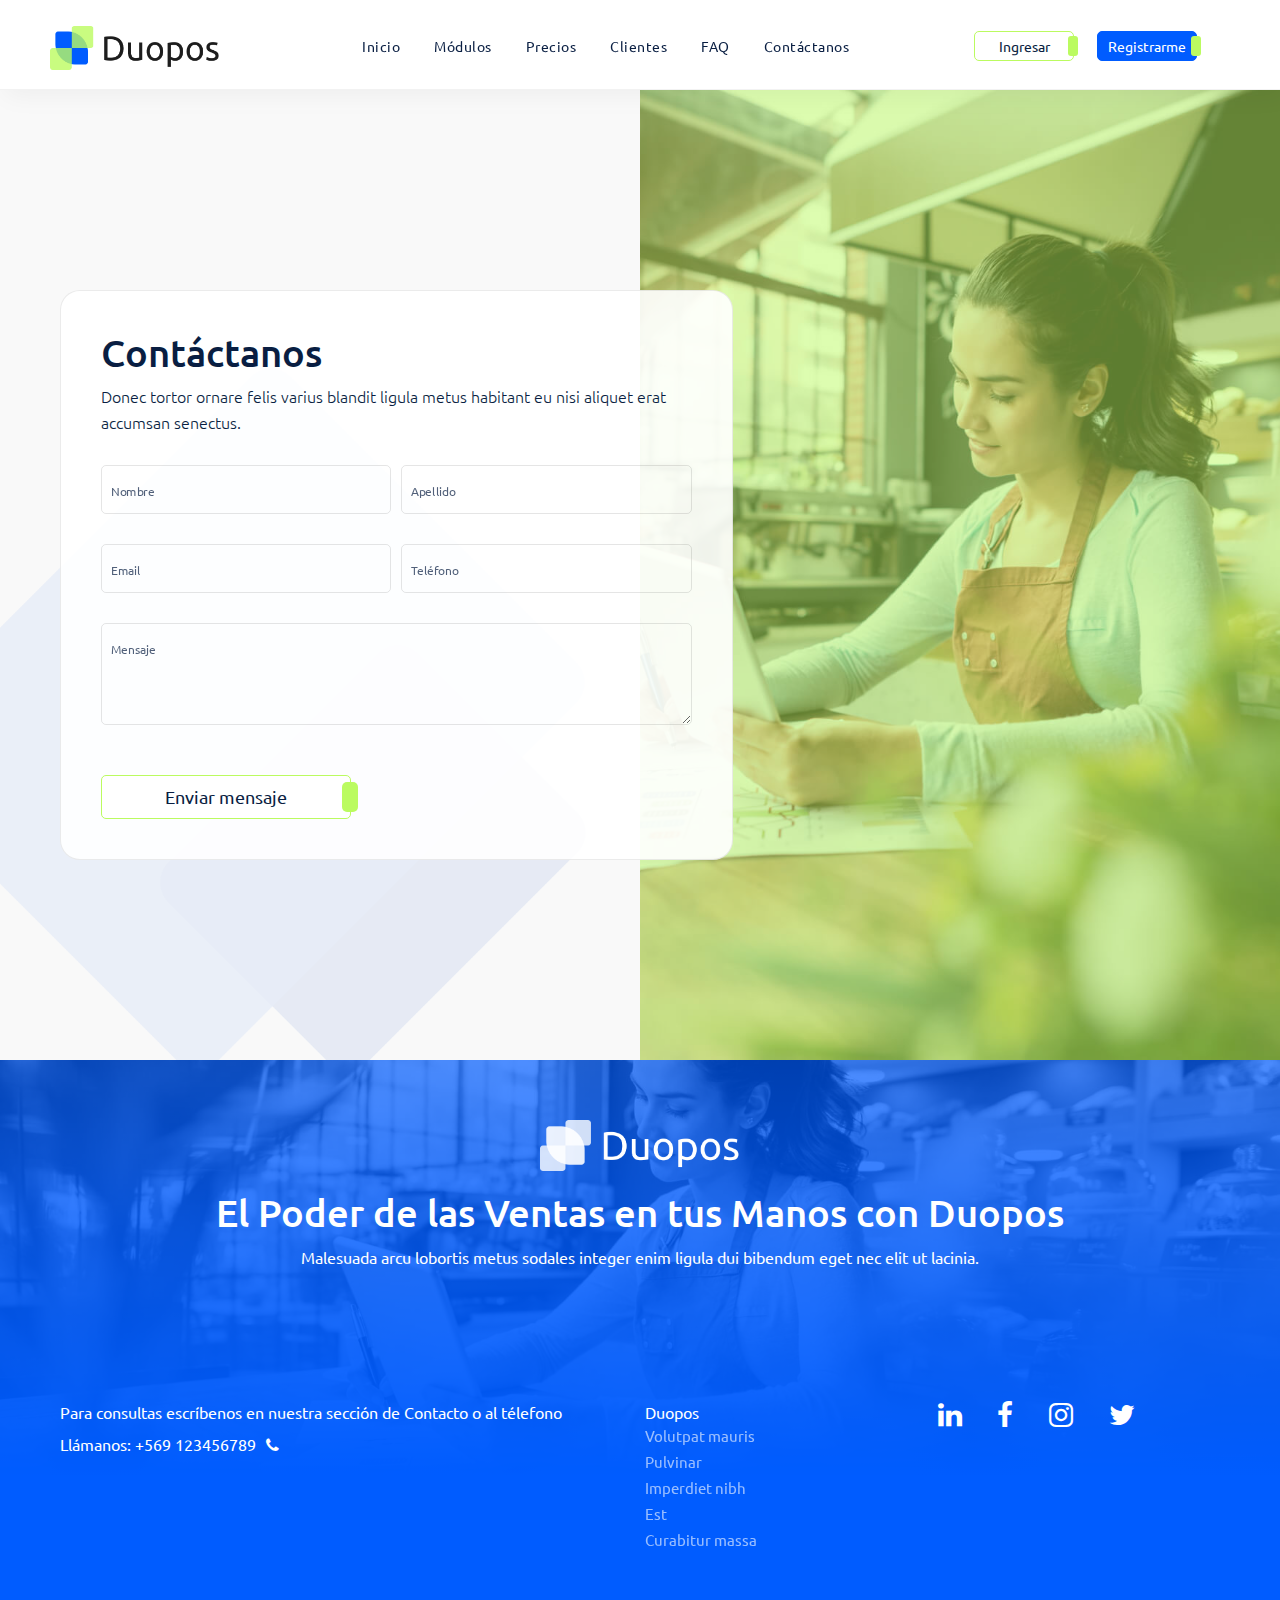
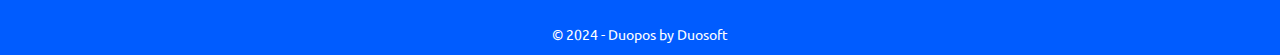
==== commit b13e739a: "fix" ====
--- a/contact.html
+++ b/contact.html
@@ -5,8 +5,8 @@
     <meta charset="UTF-8">
     <link href="img/favicon.png" rel="shortcut icon">
     <meta name="viewport" content="width=device-width, initial-scale=1, maximum-scale=1">
-    <link href="css/main.css?v=22656" rel="stylesheet" type="text/css">
-    <script src="js/main.js?v=22656" type="text/javascript"></script>
+    <link href="css/main.css?v=77698" rel="stylesheet" type="text/css">
+    <script src="js/main.js?v=77698" type="text/javascript"></script>
     <!-- Meta tags facebook-->
     <meta property="og:title" content="#">
     <meta property="og:description" content="#">
@@ -24,7 +24,7 @@
       <div class="header__primary">
         <div class="header__wrap">
           <div class="header__inner">
-            <div class="header__logo"><a href="index.html"><img src="img/icons/logo-duopos-color.png"></a></div>
+            <div class="header__logo"><a href="index.html"><img src="img/icons/logo-duopos-primary.png"></a></div>
             <div class="header__nav">
               <div class="header__nav__bg"></div>
               <div class="header__nav__nav">
@@ -53,7 +53,7 @@
             </div>
             <div class="header__right">
               <div class="header__buttons"> 
-                <div class="header__button"> <a href="login.html" class="btn">Ingresar</a><a href="register.html" class="btn btn--light">Registrarme</a></div>
+                <div class="header__button"> <a href="login.html" class="btn">Ingresar</a><a href="register.html" class="btn btn--secondary">Registrarme</a></div>
               </div>
               <div class="header__item header__item--ham">
                 <div class="header__ham"><span></span><span></span><span></span></div>
@@ -63,7 +63,7 @@
               <div class="header__nav__opacity"> </div>
               <div class="header__nav__nav"> 
                 <div class="header__nav__nav__header"> 
-                  <div class="header__nav__isotipo"> <img src="img/icons/logo-duopos-color.png"></div>
+                  <div class="header__nav__isotipo"> <img src="img/icons/logo-duopos-primary.png"></div>
                   <div class="header__nav__close">
                     <div></div>
                     <div></div>
@@ -110,7 +110,7 @@
                 <div class="col-md-7 dscroll">
                   <div class="section__content">
                     <h1 class="h2 section__title">Contáctanos</h1>
-                    <p>Inceptos laoreet nunc pharetra pulvinar non malesuada per molestie maecenas cubilia nulla donec donec massa.
+                    <p>Donec tortor ornare felis varius blandit ligula metus habitant eu nisi aliquet erat accumsan senectus.
                     </p>
                     <div class="section__form"> 
                       <form action="#">
@@ -180,7 +180,7 @@
           <div class="footer__logo"><img src="img/icons/logo-duopos-white.png"></div>
           <div class="footer__body">
             <h3 class="h2 footer__title">El Poder de las Ventas en tus Manos con Duopos</h3>
-            <p class="footer__description">Sodales bibendum congue conubia est inceptos dictum eu euismod eros praesent tempus sed lobortis scelerisque.
+            <p class="footer__description">Malesuada arcu lobortis metus sodales integer enim ligula dui bibendum eget nec elit ut lacinia.
             </p>
           </div>
         </div>
@@ -198,11 +198,11 @@
               <div class="footer__links__list">
                 <div class="footer__links__title">Duopos</div>
                 <ul>
-                  <li><a href="#">Aliquam nec</a></li>
-                  <li><a href="#">Scelerisque</a></li>
-                  <li><a href="#">Non risus</a></li>
-                  <li><a href="#">Tristique</a></li>
-                  <li><a href="#">In enim</a></li>
+                  <li><a href="#">Volutpat mauris</a></li>
+                  <li><a href="#">Pulvinar</a></li>
+                  <li><a href="#">Imperdiet nibh</a></li>
+                  <li><a href="#">Est</a></li>
+                  <li><a href="#">Curabitur massa</a></li>
                 </ul>
               </div>
             </div>
--- a/css/main.css
+++ b/css/main.css
@@ -62,7 +62,7 @@
   transition: 0.2s ease;
 }
 a {
-  color: #80e0ef;
+  color: #bbfb60;
   text-decoration: none;
 }
 a.a-classic {
@@ -1619,7 +1619,7 @@
 article:hover {
   -webkit-transform: translateY(-5px);
           transform: translateY(-5px);
-  border-color: rgba(0,0,0,0.2);
+  border-color: #bbfb60;
 }
 article .article__content p {
   font-size: 14px;
@@ -1651,7 +1651,7 @@
   }
 }
 article.article--stat.article--stat--blue {
-  background-color: #80e0ef;
+  background-color: #005cff;
   color: #fff;
 }
 article.article--stat.article--stat--blue .article__eff {
@@ -1724,8 +1724,8 @@
   left: 50%;
   -webkit-transform: translate(-50%, -50%);
           transform: translate(-50%, -50%);
-  background-color: #80e0ef;
-  color: #fff;
+  background-color: #bbfb60;
+  color: #091e42;
   padding: 5px 10px;
   border-radius: 8px;
   text-align: center;
@@ -1736,7 +1736,7 @@
   font-weight: bold;
 }
 article.article--plan.article--plan--blue {
-  background-color: rgba(29,99,237,0.8);
+  background-color: #005cff;
   color: #fff;
   overflow: initial;
   margin-top: 12px;
@@ -1759,7 +1759,7 @@
   }
 }
 article.article--plan.article--plan--blue .article__body {
-  background-color: #1d63ed;
+  background-color: #005cff;
 }
 article.article--plan.article--plan--blue .article__body ul li:before {
   color: #fff;
@@ -1777,7 +1777,7 @@
   }
 }
 article.article--plan .article__header .article__title {
-  color: #1d63ed;
+  color: #005cff;
 }
 article.article--plan .article__header .article__price {
   font-size: 36px;
@@ -1810,7 +1810,7 @@
   position: absolute;
   top: 0;
   left: 0;
-  color: #80e0ef;
+  color: #005cff;
   font-size: 10px;
   width: 15px;
   height: 15px;
@@ -1818,7 +1818,7 @@
   text-align: center;
   border-radius: 50%;
   overflow: hidden;
-  border: 2px solid #80e0ef;
+  border: 2px solid #005cff;
 }
 article.article--plan .article__body ul li.not:before {
   content: "\f00d";
@@ -1852,8 +1852,9 @@
   position: relative;
   display: inline-block;
   padding: 10px 10px;
-  background-color: #80e0ef;
-  color: #fff;
+  background-color: #fff;
+  border: 1px solid #bbfb60;
+  color: #091e42;
   font-size: 18px;
   line-height: 22px;
   text-align: center;
@@ -1866,10 +1867,10 @@
   margin-left: 10px;
 }
 .btn:hover {
-  background-color: #1d63ed;
+  background-color: #bbfb60;
 }
 .btn:hover:after {
-  opacity: 0.7;
+  background-color: #005cff;
 }
 .btn:after {
   content: "";
@@ -1880,13 +1881,14 @@
           transform: translate(0%, 0%);
   width: 16px;
   height: 30px;
-  background-color: #1d63ed;
+  background-color: #bbfb60;
   border-radius: 5px;
   transition: 0.2s;
 }
 .btn.btn--secondary {
-  background-color: #1d63ed;
-  border: 1px solid #1d63ed;
+  background-color: #005cff;
+  border: 1px solid #005cff;
+  color: #fff;
 }
 .btn.btn--white {
   background-color: #fff;
@@ -2024,12 +2026,12 @@
 .faq .faq__question .fa {
   float: right;
   transition: 0.5s;
-  color: #80e0ef;
+  color: #005cff;
   margin-left: 10px;
 }
 .faq .faq__question:hover {
   cursor: pointer;
-  color: #80e0ef;
+  color: #005cff;
 }
 .faq .faq__answer {
   padding: 20px 0px;
@@ -2058,7 +2060,7 @@
   position: absolute;
   top: 9px;
   left: 0;
-  background-color: #80e0ef;
+  background-color: #005cff;
 }
 .faq .faq__answer .section__description {
   font-size: 14px;
@@ -2120,7 +2122,7 @@
   color: #fff;
   text-align: center;
   position: relative;
-  background: #1d63ed;
+  background: #005cff;
 }
 footer .footer__buttons {
   margin-top: 40px;
@@ -2148,8 +2150,8 @@
   width: 100%;
   height: 100%;
   bottom: -1px;
-  background: #1d63ed;
-  background: linear-gradient(0deg, #1d63ed, transparent);
+  background: #005cff;
+  background: linear-gradient(0deg, #005cff, transparent);
 }
 footer .footer__logo {
   display: block;
@@ -2321,7 +2323,7 @@
 footer .footer__links.footer__links--secondary {
   font-size: 14px;
   overflow: hidden;
-  background-color: #1d63ed;
+  background-color: #005cff;
 }
 footer .footer__links.footer__links--secondary a {
   display: inline-block;
@@ -2386,9 +2388,9 @@
 }
 input[type=checkbox]:checked,
 input[type=radio]:checked {
-  background-color: #80e0ef;
+  background-color: #bbfb60;
   background-position: 50% 50%;
-  border-color: #80e0ef;
+  border-color: #bbfb60;
 }
 select {
   display: inline-block;
@@ -2533,7 +2535,7 @@
   width: 0%;
   height: 1px;
   border-radius: 2px;
-  background: #1d63ed;
+  background: #005cff;
   transition: 0.2s;
   z-index: 2;
 }
@@ -2640,7 +2642,7 @@
 header .header__nav .header__nav__close div,
 header .header__nav__mobile .header__nav__close div {
   height: 2px;
-  background: #80e0ef;
+  background: #bbfb60;
   width: 15px;
   position: absolute;
   top: 50%;
@@ -2703,7 +2705,7 @@
   height: 3px;
   border-radius: 5px;
   margin: 0 auto 4px;
-  background: #80e0ef;
+  background: #bbfb60;
   width: 30px;
   transition: 0.2s ease;
 }
@@ -3178,11 +3180,11 @@
   }
   header .header__nav ul li a .fa {
     margin-left: 10px;
-    color: #80e0ef;
+    color: #bbfb60;
     font-weight: bold;
   }
   header .header__nav ul li:hover a {
-    color: #80e0ef;
+    color: #bbfb60;
   }
 }
 .loader-space {
@@ -3252,7 +3254,7 @@
   background: transparent;
 }
 .form__loader .loader svg circle {
-  stroke: #80e0ef;
+  stroke: #bbfb60;
 }
 @-webkit-keyframes loaderRotate {
   100% {
@@ -3407,7 +3409,7 @@
   position: absolute;
   top: 0px;
   right: 0px;
-  color: #80e0ef;
+  color: #bbfb60;
   opacity: 1;
   font-weight: bold;
   font-size: 16px;
@@ -3490,8 +3492,8 @@
 section .section__subtitle {
   display: inline-block;
   background-color: #fff;
-  border: 1px solid #80e0ef;
-  color: #80e0ef;
+  border: 1px solid #bbfb60;
+  color: #bbfb60;
   padding: 5px 10px;
   min-width: 150px;
   border-radius: 8px;
@@ -3603,7 +3605,7 @@
   text-align: center;
   border-radius: 50%;
   overflow: initial;
-  background-color: #1d63ed;
+  background-color: #005cff;
 }
 @media (min-width: 480px) {
   section .section__content.section__content--2col {
@@ -3738,11 +3740,11 @@
   color: #091e42;
 }
 section.section--color-primary {
-  background: #80e0ef;
+  background: #bbfb60;
   color: #fff;
 }
 section.section--color-secundary {
-  background: #80e0ef;
+  background: #bbfb60;
   color: #fff;
 }
 section.section--gray {
@@ -3764,7 +3766,7 @@
 }
 section.section--hero .section__bg {
   height: 50%;
-  background-color: #80e0ef;
+  background-color: #005cff;
 }
 @media (min-width: 720px) {
   section.section--hero .section__bg {
@@ -3779,13 +3781,12 @@
 }
 section.section--hero .section__eff {
   position: absolute;
-  bottom: -10%;
-  left: -10%;
-  opacity: 0.08;
+  bottom: 0%;
+  left: 0%;
 }
 section.section--hero .section__eff img {
   width: 100%;
-  max-width: 800px;
+  max-width: 600px;
 }
 section.section--hero .section__content {
   background-color: rgba(255,255,255,0.9);
@@ -3837,7 +3838,7 @@
 }
 section.section--login .section__bg {
   height: 50%;
-  background-color: #80e0ef;
+  background-color: #bbfb60;
 }
 @media (min-width: 720px) {
   section.section--login .section__bg {
@@ -3968,7 +3969,7 @@
   }
 }
 section.section--features .section__bg {
-  background-color: #80e0ef;
+  background-color: #005cff;
   height: 50%;
 }
 @media (min-width: 720px) {
@@ -4001,7 +4002,7 @@
 section.section--banner .section__wrap .section__body .section__banner {
   position: relative;
   overflow: hidden;
-  background-color: #80e0ef;
+  background-color: #005cff;
   color: #fff;
   border-radius: 10px;
   padding: 20px;
@@ -4026,7 +4027,7 @@
   height: 50%;
   left: initial;
   right: 0;
-  background-color: #80e0ef;
+  background-color: #005cff;
 }
 @media (min-width: 720px) {
   section.section--banner .section__wrap .section__body .section__banner .section__bg {
@@ -4084,7 +4085,7 @@
 }
 section.section--demo .section__bg {
   height: 50%;
-  background-color: #80e0ef;
+  background-color: #bbfb60;
 }
 section.section--demo .section__bg .bg {
   opacity: 0.5;
@@ -4214,7 +4215,7 @@
   font-style: normal;
 }
 :root {
-  --swiper-theme-color: #1d63ed;
+  --swiper-theme-color: #005cff;
 }
 .swiper-container {
   margin-left: auto;
@@ -4362,7 +4363,7 @@
   margin-top: calc(-1 * var(--swiper-navigation-size) / 2);
   z-index: 10;
   cursor: pointer;
-  background-color: #80e0ef;
+  background-color: #bbfb60;
   color: #fff;
   width: 50px;
   height: 50px;
@@ -4420,7 +4421,7 @@
 .swiper-button-prev:hover,
 .swiper-button-next:hover {
   background-color: #fff;
-  color: #80e0ef;
+  color: #bbfb60;
 }
 .swiper-button-prev.swiper-button-disabled,
 .swiper-button-next.swiper-button-disabled {
@@ -4843,7 +4844,7 @@
   position: absolute;
   top: 0;
   left: 0;
-  color: #80e0ef;
+  color: #bbfb60;
 }
 .wp blockquote {
   padding: 10px 10px;
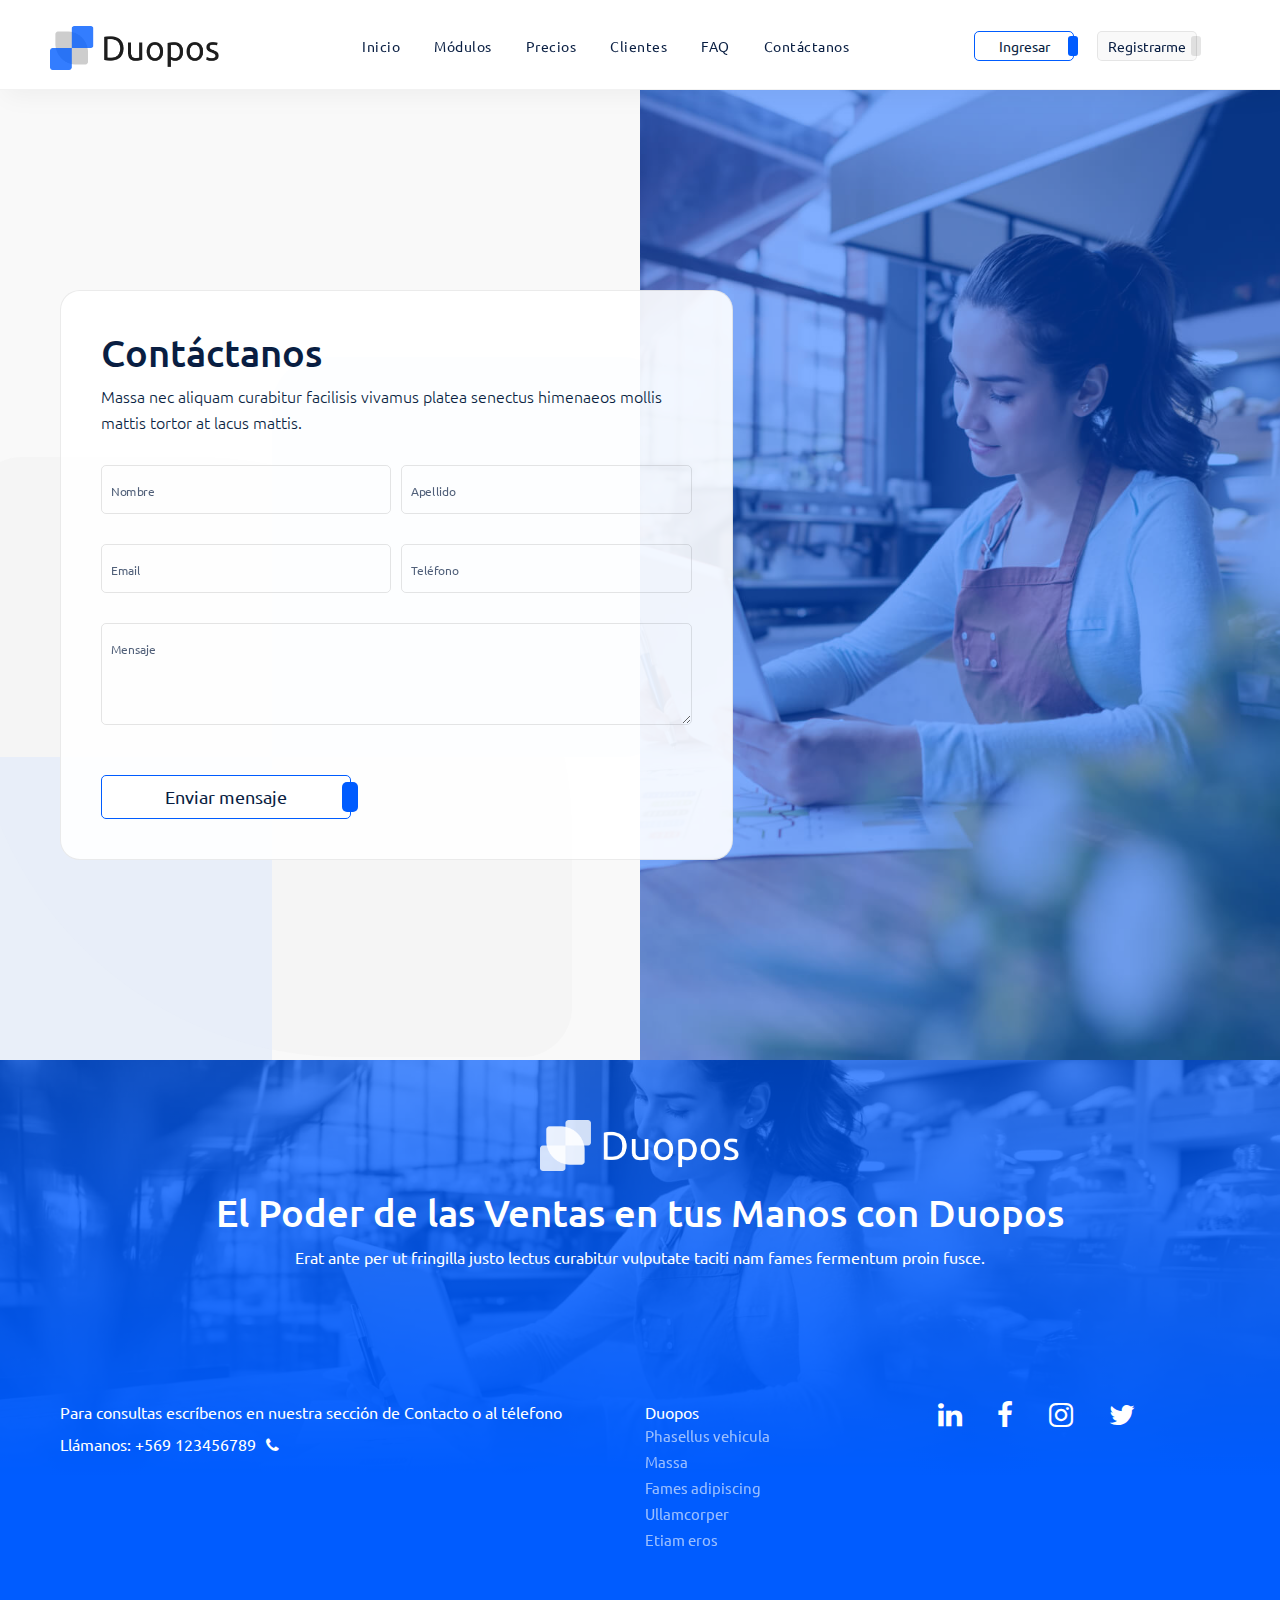
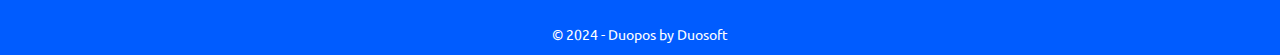
==== commit 0f962216: "fix" ====
--- a/contact.html
+++ b/contact.html
@@ -5,8 +5,8 @@
     <meta charset="UTF-8">
     <link href="img/favicon.png" rel="shortcut icon">
     <meta name="viewport" content="width=device-width, initial-scale=1, maximum-scale=1">
-    <link href="css/main.css?v=77698" rel="stylesheet" type="text/css">
-    <script src="js/main.js?v=77698" type="text/javascript"></script>
+    <link href="css/main.css?v=19524" rel="stylesheet" type="text/css">
+    <script src="js/main.js?v=19524" type="text/javascript"></script>
     <!-- Meta tags facebook-->
     <meta property="og:title" content="#">
     <meta property="og:description" content="#">
@@ -53,7 +53,7 @@
             </div>
             <div class="header__right">
               <div class="header__buttons"> 
-                <div class="header__button"> <a href="login.html" class="btn">Ingresar</a><a href="register.html" class="btn btn--secondary">Registrarme</a></div>
+                <div class="header__button"> <a href="login.html" class="btn">Ingresar</a><a href="register.html" class="btn btn--light">Registrarme</a></div>
               </div>
               <div class="header__item header__item--ham">
                 <div class="header__ham"><span></span><span></span><span></span></div>
@@ -99,7 +99,7 @@
     </header>
     <div id="sections">
       <section class="section--login">
-        <div class="section__eff"> <img src="img/uploads/eff-1.png"></div>
+        <div class="section__eff"> <img src="img/uploads/eff-1-new.png"></div>
         <div class="section__bg"> 
           <div class="bg"><img src="img/uploads/1.jpg"></div>
         </div>
@@ -110,7 +110,7 @@
                 <div class="col-md-7 dscroll">
                   <div class="section__content">
                     <h1 class="h2 section__title">Contáctanos</h1>
-                    <p>Donec tortor ornare felis varius blandit ligula metus habitant eu nisi aliquet erat accumsan senectus.
+                    <p>Massa nec aliquam curabitur facilisis vivamus platea senectus himenaeos mollis mattis tortor at lacus mattis.
                     </p>
                     <div class="section__form"> 
                       <form action="#">
@@ -180,7 +180,7 @@
           <div class="footer__logo"><img src="img/icons/logo-duopos-white.png"></div>
           <div class="footer__body">
             <h3 class="h2 footer__title">El Poder de las Ventas en tus Manos con Duopos</h3>
-            <p class="footer__description">Malesuada arcu lobortis metus sodales integer enim ligula dui bibendum eget nec elit ut lacinia.
+            <p class="footer__description">Erat ante per ut fringilla justo lectus curabitur vulputate taciti nam fames fermentum proin fusce.
             </p>
           </div>
         </div>
@@ -198,11 +198,11 @@
               <div class="footer__links__list">
                 <div class="footer__links__title">Duopos</div>
                 <ul>
-                  <li><a href="#">Volutpat mauris</a></li>
-                  <li><a href="#">Pulvinar</a></li>
-                  <li><a href="#">Imperdiet nibh</a></li>
-                  <li><a href="#">Est</a></li>
-                  <li><a href="#">Curabitur massa</a></li>
+                  <li><a href="#">Phasellus vehicula</a></li>
+                  <li><a href="#">Massa</a></li>
+                  <li><a href="#">Fames adipiscing</a></li>
+                  <li><a href="#">Ullamcorper</a></li>
+                  <li><a href="#">Etiam eros</a></li>
                 </ul>
               </div>
             </div>
--- a/css/main.css
+++ b/css/main.css
@@ -62,7 +62,7 @@
   transition: 0.2s ease;
 }
 a {
-  color: #bbfb60;
+  color: #005cff;
   text-decoration: none;
 }
 a.a-classic {
@@ -1619,7 +1619,7 @@
 article:hover {
   -webkit-transform: translateY(-5px);
           transform: translateY(-5px);
-  border-color: #bbfb60;
+  border-color: rgba(0,0,0,0.3);
 }
 article .article__content p {
   font-size: 14px;
@@ -1724,8 +1724,8 @@
   left: 50%;
   -webkit-transform: translate(-50%, -50%);
           transform: translate(-50%, -50%);
-  background-color: #bbfb60;
-  color: #091e42;
+  background-color: #005cff;
+  color: #fff;
   padding: 5px 10px;
   border-radius: 8px;
   text-align: center;
@@ -1734,6 +1734,7 @@
   font-size: 12px;
   line-height: 16px;
   font-weight: bold;
+  border: 1px solid #fff;
 }
 article.article--plan.article--plan--blue {
   background-color: #005cff;
@@ -1853,7 +1854,7 @@
   display: inline-block;
   padding: 10px 10px;
   background-color: #fff;
-  border: 1px solid #bbfb60;
+  border: 1px solid #005cff;
   color: #091e42;
   font-size: 18px;
   line-height: 22px;
@@ -1867,10 +1868,11 @@
   margin-left: 10px;
 }
 .btn:hover {
-  background-color: #bbfb60;
+  background-color: #005cff;
+  color: #fff;
 }
 .btn:hover:after {
-  background-color: #005cff;
+  background-color: #cdcdcd;
 }
 .btn:after {
   content: "";
@@ -1881,7 +1883,7 @@
           transform: translate(0%, 0%);
   width: 16px;
   height: 30px;
-  background-color: #bbfb60;
+  background-color: #005cff;
   border-radius: 5px;
   transition: 0.2s;
 }
@@ -1889,6 +1891,12 @@
   background-color: #005cff;
   border: 1px solid #005cff;
   color: #fff;
+}
+.btn.btn--secondary:hover {
+  opacity: 0.8;
+}
+.btn.btn--secondary:hover:after {
+  background-color: #cdcdcd;
 }
 .btn.btn--white {
   background-color: #fff;
@@ -2388,9 +2396,9 @@
 }
 input[type=checkbox]:checked,
 input[type=radio]:checked {
-  background-color: #bbfb60;
+  background-color: #005cff;
   background-position: 50% 50%;
-  border-color: #bbfb60;
+  border-color: #005cff;
 }
 select {
   display: inline-block;
@@ -2535,7 +2543,7 @@
   width: 0%;
   height: 1px;
   border-radius: 2px;
-  background: #005cff;
+  background: #cdcdcd;
   transition: 0.2s;
   z-index: 2;
 }
@@ -2642,7 +2650,7 @@
 header .header__nav .header__nav__close div,
 header .header__nav__mobile .header__nav__close div {
   height: 2px;
-  background: #bbfb60;
+  background: #005cff;
   width: 15px;
   position: absolute;
   top: 50%;
@@ -2705,7 +2713,7 @@
   height: 3px;
   border-radius: 5px;
   margin: 0 auto 4px;
-  background: #bbfb60;
+  background: #005cff;
   width: 30px;
   transition: 0.2s ease;
 }
@@ -3180,11 +3188,11 @@
   }
   header .header__nav ul li a .fa {
     margin-left: 10px;
-    color: #bbfb60;
+    color: #005cff;
     font-weight: bold;
   }
   header .header__nav ul li:hover a {
-    color: #bbfb60;
+    color: #005cff;
   }
 }
 .loader-space {
@@ -3254,7 +3262,7 @@
   background: transparent;
 }
 .form__loader .loader svg circle {
-  stroke: #bbfb60;
+  stroke: #005cff;
 }
 @-webkit-keyframes loaderRotate {
   100% {
@@ -3409,7 +3417,7 @@
   position: absolute;
   top: 0px;
   right: 0px;
-  color: #bbfb60;
+  color: #005cff;
   opacity: 1;
   font-weight: bold;
   font-size: 16px;
@@ -3492,8 +3500,8 @@
 section .section__subtitle {
   display: inline-block;
   background-color: #fff;
-  border: 1px solid #bbfb60;
-  color: #bbfb60;
+  border: 1px solid #005cff;
+  color: #005cff;
   padding: 5px 10px;
   min-width: 150px;
   border-radius: 8px;
@@ -3605,7 +3613,7 @@
   text-align: center;
   border-radius: 50%;
   overflow: initial;
-  background-color: #005cff;
+  background-color: #cdcdcd;
 }
 @media (min-width: 480px) {
   section .section__content.section__content--2col {
@@ -3740,11 +3748,11 @@
   color: #091e42;
 }
 section.section--color-primary {
-  background: #bbfb60;
+  background: #005cff;
   color: #fff;
 }
 section.section--color-secundary {
-  background: #bbfb60;
+  background: #005cff;
   color: #fff;
 }
 section.section--gray {
@@ -3783,6 +3791,7 @@
   position: absolute;
   bottom: 0%;
   left: 0%;
+  opacity: 0.1;
 }
 section.section--hero .section__eff img {
   width: 100%;
@@ -3838,7 +3847,7 @@
 }
 section.section--login .section__bg {
   height: 50%;
-  background-color: #bbfb60;
+  background-color: #005cff;
 }
 @media (min-width: 720px) {
   section.section--login .section__bg {
@@ -4085,7 +4094,7 @@
 }
 section.section--demo .section__bg {
   height: 50%;
-  background-color: #bbfb60;
+  background-color: #005cff;
 }
 section.section--demo .section__bg .bg {
   opacity: 0.5;
@@ -4215,7 +4224,7 @@
   font-style: normal;
 }
 :root {
-  --swiper-theme-color: #005cff;
+  --swiper-theme-color: #cdcdcd;
 }
 .swiper-container {
   margin-left: auto;
@@ -4363,7 +4372,7 @@
   margin-top: calc(-1 * var(--swiper-navigation-size) / 2);
   z-index: 10;
   cursor: pointer;
-  background-color: #bbfb60;
+  background-color: #005cff;
   color: #fff;
   width: 50px;
   height: 50px;
@@ -4421,7 +4430,7 @@
 .swiper-button-prev:hover,
 .swiper-button-next:hover {
   background-color: #fff;
-  color: #bbfb60;
+  color: #005cff;
 }
 .swiper-button-prev.swiper-button-disabled,
 .swiper-button-next.swiper-button-disabled {
@@ -4844,7 +4853,7 @@
   position: absolute;
   top: 0;
   left: 0;
-  color: #bbfb60;
+  color: #005cff;
 }
 .wp blockquote {
   padding: 10px 10px;
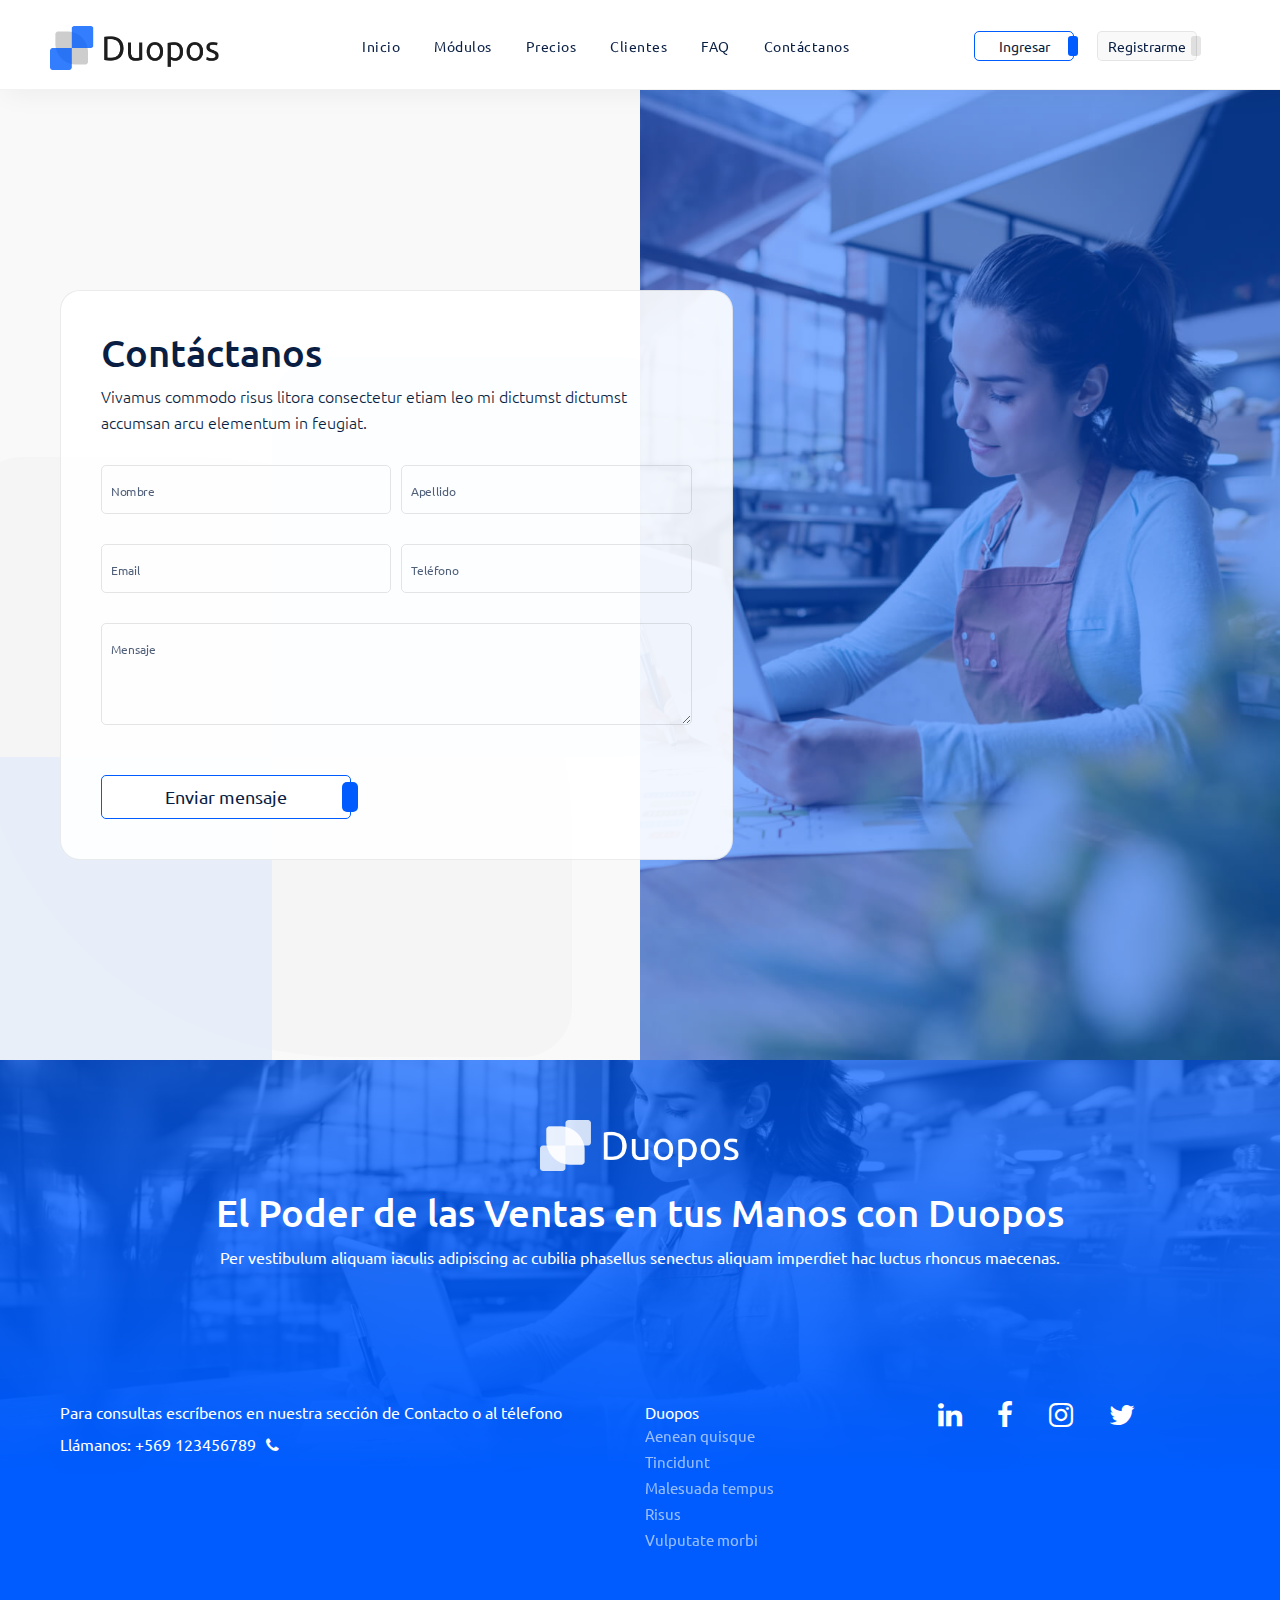
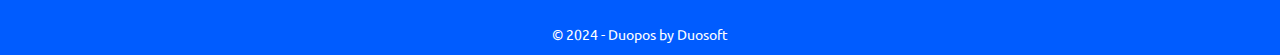
==== commit 15575673: "fix" ====
--- a/contact.html
+++ b/contact.html
@@ -5,8 +5,8 @@
     <meta charset="UTF-8">
     <link href="img/favicon.png" rel="shortcut icon">
     <meta name="viewport" content="width=device-width, initial-scale=1, maximum-scale=1">
-    <link href="css/main.css?v=19524" rel="stylesheet" type="text/css">
-    <script src="js/main.js?v=19524" type="text/javascript"></script>
+    <link href="css/main.css?v=65928" rel="stylesheet" type="text/css">
+    <script src="js/main.js?v=65928" type="text/javascript"></script>
     <!-- Meta tags facebook-->
     <meta property="og:title" content="#">
     <meta property="og:description" content="#">
@@ -41,10 +41,10 @@
                   <nav>
                     <ul>
                       <li><a href="index.html">Inicio</a></li>
-                      <li><a data-goto=".section--media">Módulos</a></li>
-                      <li><a data-goto=".section--plans">Precios</a></li>
-                      <li><a data-goto=".section--clients">Clientes</a></li>
-                      <li><a data-goto=".section--faq">FAQ</a></li>
+                      <li><a data-goto=".section--media" href="/index.html#media">Módulos</a></li>
+                      <li><a data-goto=".section--plans" href="/index.html#plans">Precios</a></li>
+                      <li><a data-goto=".section--clients" href="/index.html#clients">Clientes</a></li>
+                      <li><a data-goto=".section--faq" href="/index.html#faq">FAQ</a></li>
                       <li><a href="contact.html">Contáctanos</a></li>
                     </ul>
                   </nav>
@@ -78,10 +78,10 @@
                   <div class="header__nav__nav__menu"> 
                     <ul>
                       <li><a href="index.html">Inicio</a></li>
-                      <li><a data-goto=".section--media">Módulos</a></li>
-                      <li><a data-goto=".section--plans">Precios</a></li>
-                      <li><a data-goto=".section--clients">Clientes</a></li>
-                      <li><a data-goto=".section--faq">FAQ</a></li>
+                      <li><a data-goto=".section--media" href="/index.html#media">Módulos</a></li>
+                      <li><a data-goto=".section--plans" href="/index.html#plans">Precios</a></li>
+                      <li><a data-goto=".section--clients" href="/index.html#clients">Clientes</a></li>
+                      <li><a data-goto=".section--faq" href="/index.html#faq">FAQ</a></li>
                       <li><a href="contact.html">Contáctanos</a></li>
                     </ul>
                   </div>
@@ -110,7 +110,7 @@
                 <div class="col-md-7 dscroll">
                   <div class="section__content">
                     <h1 class="h2 section__title">Contáctanos</h1>
-                    <p>Massa nec aliquam curabitur facilisis vivamus platea senectus himenaeos mollis mattis tortor at lacus mattis.
+                    <p>Vivamus commodo risus litora consectetur etiam leo mi dictumst dictumst accumsan arcu elementum in feugiat.
                     </p>
                     <div class="section__form"> 
                       <form action="#">
@@ -180,7 +180,7 @@
           <div class="footer__logo"><img src="img/icons/logo-duopos-white.png"></div>
           <div class="footer__body">
             <h3 class="h2 footer__title">El Poder de las Ventas en tus Manos con Duopos</h3>
-            <p class="footer__description">Erat ante per ut fringilla justo lectus curabitur vulputate taciti nam fames fermentum proin fusce.
+            <p class="footer__description">Per vestibulum aliquam iaculis adipiscing ac cubilia phasellus senectus aliquam imperdiet hac luctus rhoncus maecenas.
             </p>
           </div>
         </div>
@@ -198,11 +198,11 @@
               <div class="footer__links__list">
                 <div class="footer__links__title">Duopos</div>
                 <ul>
-                  <li><a href="#">Phasellus vehicula</a></li>
-                  <li><a href="#">Massa</a></li>
-                  <li><a href="#">Fames adipiscing</a></li>
-                  <li><a href="#">Ullamcorper</a></li>
-                  <li><a href="#">Etiam eros</a></li>
+                  <li><a href="#">Aenean quisque</a></li>
+                  <li><a href="#">Tincidunt</a></li>
+                  <li><a href="#">Malesuada tempus</a></li>
+                  <li><a href="#">Risus</a></li>
+                  <li><a href="#">Vulputate morbi</a></li>
                 </ul>
               </div>
             </div>
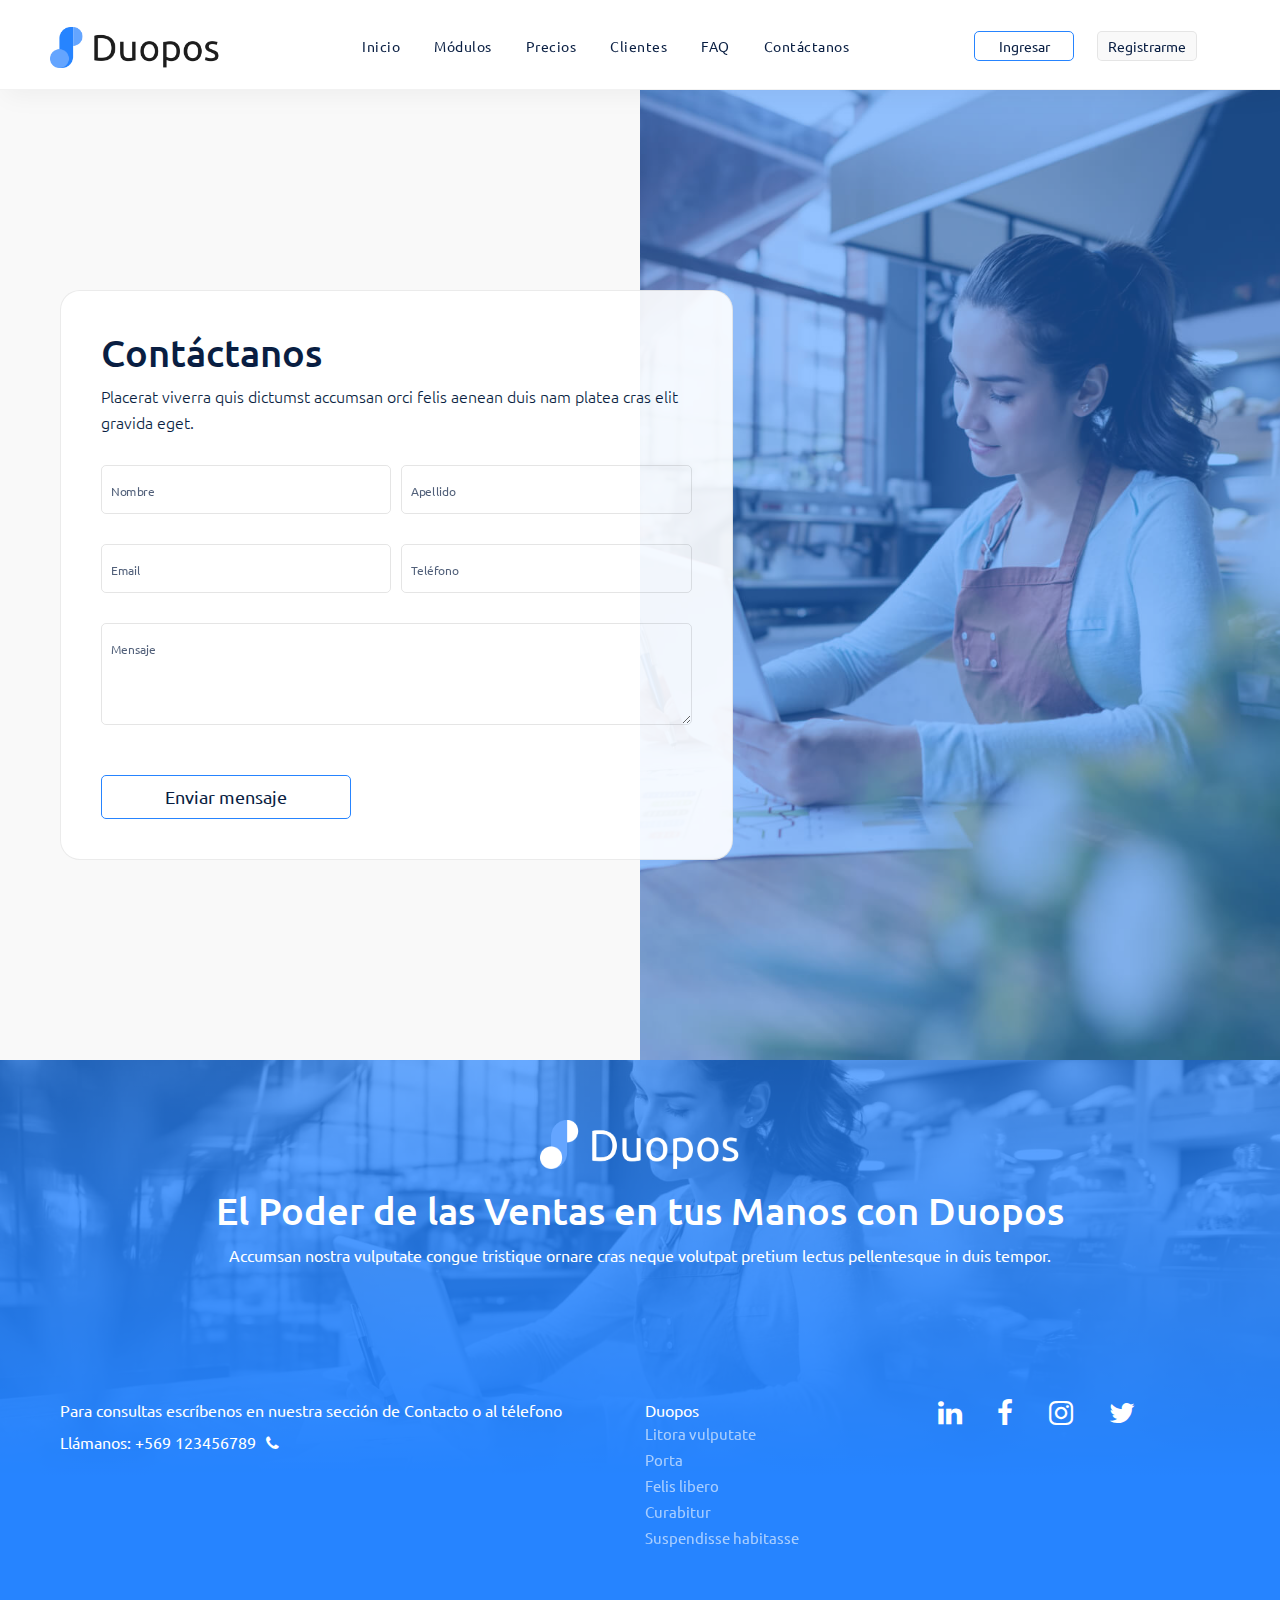
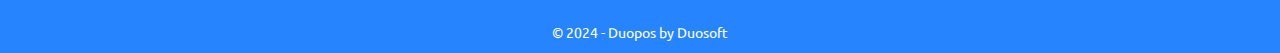
==== commit ad77e845: "fix" ====
--- a/contact.html
+++ b/contact.html
@@ -5,8 +5,8 @@
     <meta charset="UTF-8">
     <link href="img/favicon.png" rel="shortcut icon">
     <meta name="viewport" content="width=device-width, initial-scale=1, maximum-scale=1">
-    <link href="css/main.css?v=65928" rel="stylesheet" type="text/css">
-    <script src="js/main.js?v=65928" type="text/javascript"></script>
+    <link href="css/main.css?v=87877" rel="stylesheet" type="text/css">
+    <script src="js/main.js?v=87877" type="text/javascript"></script>
     <!-- Meta tags facebook-->
     <meta property="og:title" content="#">
     <meta property="og:description" content="#">
@@ -24,7 +24,7 @@
       <div class="header__primary">
         <div class="header__wrap">
           <div class="header__inner">
-            <div class="header__logo"><a href="index.html"><img src="img/icons/logo-duopos-primary.png"></a></div>
+            <div class="header__logo"><a href="index.html"><img src="img/icons/logo-duopos.png"></a></div>
             <div class="header__nav">
               <div class="header__nav__bg"></div>
               <div class="header__nav__nav">
@@ -63,7 +63,7 @@
               <div class="header__nav__opacity"> </div>
               <div class="header__nav__nav"> 
                 <div class="header__nav__nav__header"> 
-                  <div class="header__nav__isotipo"> <img src="img/icons/logo-duopos-primary.png"></div>
+                  <div class="header__nav__isotipo"> <img src="img/icons/logo-duopos.png"></div>
                   <div class="header__nav__close">
                     <div></div>
                     <div></div>
@@ -110,7 +110,7 @@
                 <div class="col-md-7 dscroll">
                   <div class="section__content">
                     <h1 class="h2 section__title">Contáctanos</h1>
-                    <p>Vivamus commodo risus litora consectetur etiam leo mi dictumst dictumst accumsan arcu elementum in feugiat.
+                    <p>Placerat viverra quis dictumst accumsan orci felis aenean duis nam platea cras elit gravida eget.
                     </p>
                     <div class="section__form"> 
                       <form action="#">
@@ -180,7 +180,7 @@
           <div class="footer__logo"><img src="img/icons/logo-duopos-white.png"></div>
           <div class="footer__body">
             <h3 class="h2 footer__title">El Poder de las Ventas en tus Manos con Duopos</h3>
-            <p class="footer__description">Per vestibulum aliquam iaculis adipiscing ac cubilia phasellus senectus aliquam imperdiet hac luctus rhoncus maecenas.
+            <p class="footer__description">Accumsan nostra vulputate congue tristique ornare cras neque volutpat pretium lectus pellentesque in duis tempor.
             </p>
           </div>
         </div>
@@ -198,11 +198,11 @@
               <div class="footer__links__list">
                 <div class="footer__links__title">Duopos</div>
                 <ul>
-                  <li><a href="#">Aenean quisque</a></li>
-                  <li><a href="#">Tincidunt</a></li>
-                  <li><a href="#">Malesuada tempus</a></li>
-                  <li><a href="#">Risus</a></li>
-                  <li><a href="#">Vulputate morbi</a></li>
+                  <li><a href="#">Litora vulputate</a></li>
+                  <li><a href="#">Porta</a></li>
+                  <li><a href="#">Felis libero</a></li>
+                  <li><a href="#">Curabitur</a></li>
+                  <li><a href="#">Suspendisse habitasse</a></li>
                 </ul>
               </div>
             </div>
--- a/css/main.css
+++ b/css/main.css
@@ -62,7 +62,7 @@
   transition: 0.2s ease;
 }
 a {
-  color: #005cff;
+  color: #2684ff;
   text-decoration: none;
 }
 a.a-classic {
@@ -1651,17 +1651,17 @@
   }
 }
 article.article--stat.article--stat--blue {
-  background-color: #005cff;
+  background-color: #2684ff;
   color: #fff;
 }
 article.article--stat.article--stat--blue .article__eff {
   position: absolute;
-  bottom: -10%;
-  right: -10%;
+  bottom: 0%;
+  right: 0%;
   opacity: 0.4;
 }
 article.article--stat.article--stat--blue .article__eff img {
-  width: 150px;
+  width: 140px;
 }
 article.article--client {
   background-color: #f9f9f9;
@@ -1724,7 +1724,7 @@
   left: 50%;
   -webkit-transform: translate(-50%, -50%);
           transform: translate(-50%, -50%);
-  background-color: #005cff;
+  background-color: #2684ff;
   color: #fff;
   padding: 5px 10px;
   border-radius: 8px;
@@ -1737,7 +1737,7 @@
   border: 1px solid #fff;
 }
 article.article--plan.article--plan--blue {
-  background-color: #005cff;
+  background-color: #2684ff;
   color: #fff;
   overflow: initial;
   margin-top: 12px;
@@ -1760,7 +1760,7 @@
   }
 }
 article.article--plan.article--plan--blue .article__body {
-  background-color: #005cff;
+  background-color: #2684ff;
 }
 article.article--plan.article--plan--blue .article__body ul li:before {
   color: #fff;
@@ -1778,7 +1778,7 @@
   }
 }
 article.article--plan .article__header .article__title {
-  color: #005cff;
+  color: #2684ff;
 }
 article.article--plan .article__header .article__price {
   font-size: 36px;
@@ -1811,7 +1811,7 @@
   position: absolute;
   top: 0;
   left: 0;
-  color: #005cff;
+  color: #2684ff;
   font-size: 10px;
   width: 15px;
   height: 15px;
@@ -1819,7 +1819,7 @@
   text-align: center;
   border-radius: 50%;
   overflow: hidden;
-  border: 2px solid #005cff;
+  border: 2px solid #2684ff;
 }
 article.article--plan .article__body ul li.not:before {
   content: "\f00d";
@@ -1854,7 +1854,7 @@
   display: inline-block;
   padding: 10px 10px;
   background-color: #fff;
-  border: 1px solid #005cff;
+  border: 1px solid #2684ff;
   color: #091e42;
   font-size: 18px;
   line-height: 22px;
@@ -1868,35 +1868,16 @@
   margin-left: 10px;
 }
 .btn:hover {
-  background-color: #005cff;
+  background-color: #2684ff;
   color: #fff;
 }
-.btn:hover:after {
-  background-color: #cdcdcd;
-}
-.btn:after {
-  content: "";
-  position: absolute;
-  top: 6px;
-  right: -8px;
-  -webkit-transform: translate(0%, 0%);
-          transform: translate(0%, 0%);
-  width: 16px;
-  height: 30px;
-  background-color: #005cff;
-  border-radius: 5px;
-  transition: 0.2s;
-}
 .btn.btn--secondary {
-  background-color: #005cff;
-  border: 1px solid #005cff;
+  background-color: #2684ff;
+  border: 1px solid #2684ff;
   color: #fff;
 }
 .btn.btn--secondary:hover {
   opacity: 0.8;
-}
-.btn.btn--secondary:hover:after {
-  background-color: #cdcdcd;
 }
 .btn.btn--white {
   background-color: #fff;
@@ -2034,12 +2015,12 @@
 .faq .faq__question .fa {
   float: right;
   transition: 0.5s;
-  color: #005cff;
+  color: #2684ff;
   margin-left: 10px;
 }
 .faq .faq__question:hover {
   cursor: pointer;
-  color: #005cff;
+  color: #2684ff;
 }
 .faq .faq__answer {
   padding: 20px 0px;
@@ -2068,7 +2049,7 @@
   position: absolute;
   top: 9px;
   left: 0;
-  background-color: #005cff;
+  background-color: #2684ff;
 }
 .faq .faq__answer .section__description {
   font-size: 14px;
@@ -2130,7 +2111,7 @@
   color: #fff;
   text-align: center;
   position: relative;
-  background: #005cff;
+  background: #2684ff;
 }
 footer .footer__buttons {
   margin-top: 40px;
@@ -2158,8 +2139,8 @@
   width: 100%;
   height: 100%;
   bottom: -1px;
-  background: #005cff;
-  background: linear-gradient(0deg, #005cff, transparent);
+  background: #2684ff;
+  background: linear-gradient(0deg, #2684ff, transparent);
 }
 footer .footer__logo {
   display: block;
@@ -2331,7 +2312,7 @@
 footer .footer__links.footer__links--secondary {
   font-size: 14px;
   overflow: hidden;
-  background-color: #005cff;
+  background-color: #2684ff;
 }
 footer .footer__links.footer__links--secondary a {
   display: inline-block;
@@ -2396,9 +2377,9 @@
 }
 input[type=checkbox]:checked,
 input[type=radio]:checked {
-  background-color: #005cff;
+  background-color: #2684ff;
   background-position: 50% 50%;
-  border-color: #005cff;
+  border-color: #2684ff;
 }
 select {
   display: inline-block;
@@ -2543,7 +2524,7 @@
   width: 0%;
   height: 1px;
   border-radius: 2px;
-  background: #cdcdcd;
+  background: #6ea5ff;
   transition: 0.2s;
   z-index: 2;
 }
@@ -2650,7 +2631,7 @@
 header .header__nav .header__nav__close div,
 header .header__nav__mobile .header__nav__close div {
   height: 2px;
-  background: #005cff;
+  background: #2684ff;
   width: 15px;
   position: absolute;
   top: 50%;
@@ -2713,7 +2694,7 @@
   height: 3px;
   border-radius: 5px;
   margin: 0 auto 4px;
-  background: #005cff;
+  background: #2684ff;
   width: 30px;
   transition: 0.2s ease;
 }
@@ -3188,11 +3169,11 @@
   }
   header .header__nav ul li a .fa {
     margin-left: 10px;
-    color: #005cff;
+    color: #2684ff;
     font-weight: bold;
   }
   header .header__nav ul li:hover a {
-    color: #005cff;
+    color: #2684ff;
   }
 }
 .loader-space {
@@ -3262,7 +3243,7 @@
   background: transparent;
 }
 .form__loader .loader svg circle {
-  stroke: #005cff;
+  stroke: #2684ff;
 }
 @-webkit-keyframes loaderRotate {
   100% {
@@ -3417,7 +3398,7 @@
   position: absolute;
   top: 0px;
   right: 0px;
-  color: #005cff;
+  color: #2684ff;
   opacity: 1;
   font-weight: bold;
   font-size: 16px;
@@ -3500,8 +3481,8 @@
 section .section__subtitle {
   display: inline-block;
   background-color: #fff;
-  border: 1px solid #005cff;
-  color: #005cff;
+  border: 1px solid #2684ff;
+  color: #2684ff;
   padding: 5px 10px;
   min-width: 150px;
   border-radius: 8px;
@@ -3613,7 +3594,7 @@
   text-align: center;
   border-radius: 50%;
   overflow: initial;
-  background-color: #cdcdcd;
+  background-color: #6ea5ff;
 }
 @media (min-width: 480px) {
   section .section__content.section__content--2col {
@@ -3748,11 +3729,11 @@
   color: #091e42;
 }
 section.section--color-primary {
-  background: #005cff;
+  background: #2684ff;
   color: #fff;
 }
 section.section--color-secundary {
-  background: #005cff;
+  background: #2684ff;
   color: #fff;
 }
 section.section--gray {
@@ -3774,7 +3755,7 @@
 }
 section.section--hero .section__bg {
   height: 50%;
-  background-color: #005cff;
+  background-color: #2684ff;
 }
 @media (min-width: 720px) {
   section.section--hero .section__bg {
@@ -3847,7 +3828,7 @@
 }
 section.section--login .section__bg {
   height: 50%;
-  background-color: #005cff;
+  background-color: #2684ff;
 }
 @media (min-width: 720px) {
   section.section--login .section__bg {
@@ -3978,7 +3959,7 @@
   }
 }
 section.section--features .section__bg {
-  background-color: #005cff;
+  background-color: #2684ff;
   height: 50%;
 }
 @media (min-width: 720px) {
@@ -4011,7 +3992,7 @@
 section.section--banner .section__wrap .section__body .section__banner {
   position: relative;
   overflow: hidden;
-  background-color: #005cff;
+  background-color: #2684ff;
   color: #fff;
   border-radius: 10px;
   padding: 20px;
@@ -4036,7 +4017,7 @@
   height: 50%;
   left: initial;
   right: 0;
-  background-color: #005cff;
+  background-color: #2684ff;
 }
 @media (min-width: 720px) {
   section.section--banner .section__wrap .section__body .section__banner .section__bg {
@@ -4094,7 +4075,7 @@
 }
 section.section--demo .section__bg {
   height: 50%;
-  background-color: #005cff;
+  background-color: #2684ff;
 }
 section.section--demo .section__bg .bg {
   opacity: 0.5;
@@ -4224,7 +4205,7 @@
   font-style: normal;
 }
 :root {
-  --swiper-theme-color: #cdcdcd;
+  --swiper-theme-color: #6ea5ff;
 }
 .swiper-container {
   margin-left: auto;
@@ -4372,7 +4353,7 @@
   margin-top: calc(-1 * var(--swiper-navigation-size) / 2);
   z-index: 10;
   cursor: pointer;
-  background-color: #005cff;
+  background-color: #2684ff;
   color: #fff;
   width: 50px;
   height: 50px;
@@ -4430,7 +4411,7 @@
 .swiper-button-prev:hover,
 .swiper-button-next:hover {
   background-color: #fff;
-  color: #005cff;
+  color: #2684ff;
 }
 .swiper-button-prev.swiper-button-disabled,
 .swiper-button-next.swiper-button-disabled {
@@ -4853,7 +4834,7 @@
   position: absolute;
   top: 0;
   left: 0;
-  color: #005cff;
+  color: #2684ff;
 }
 .wp blockquote {
   padding: 10px 10px;
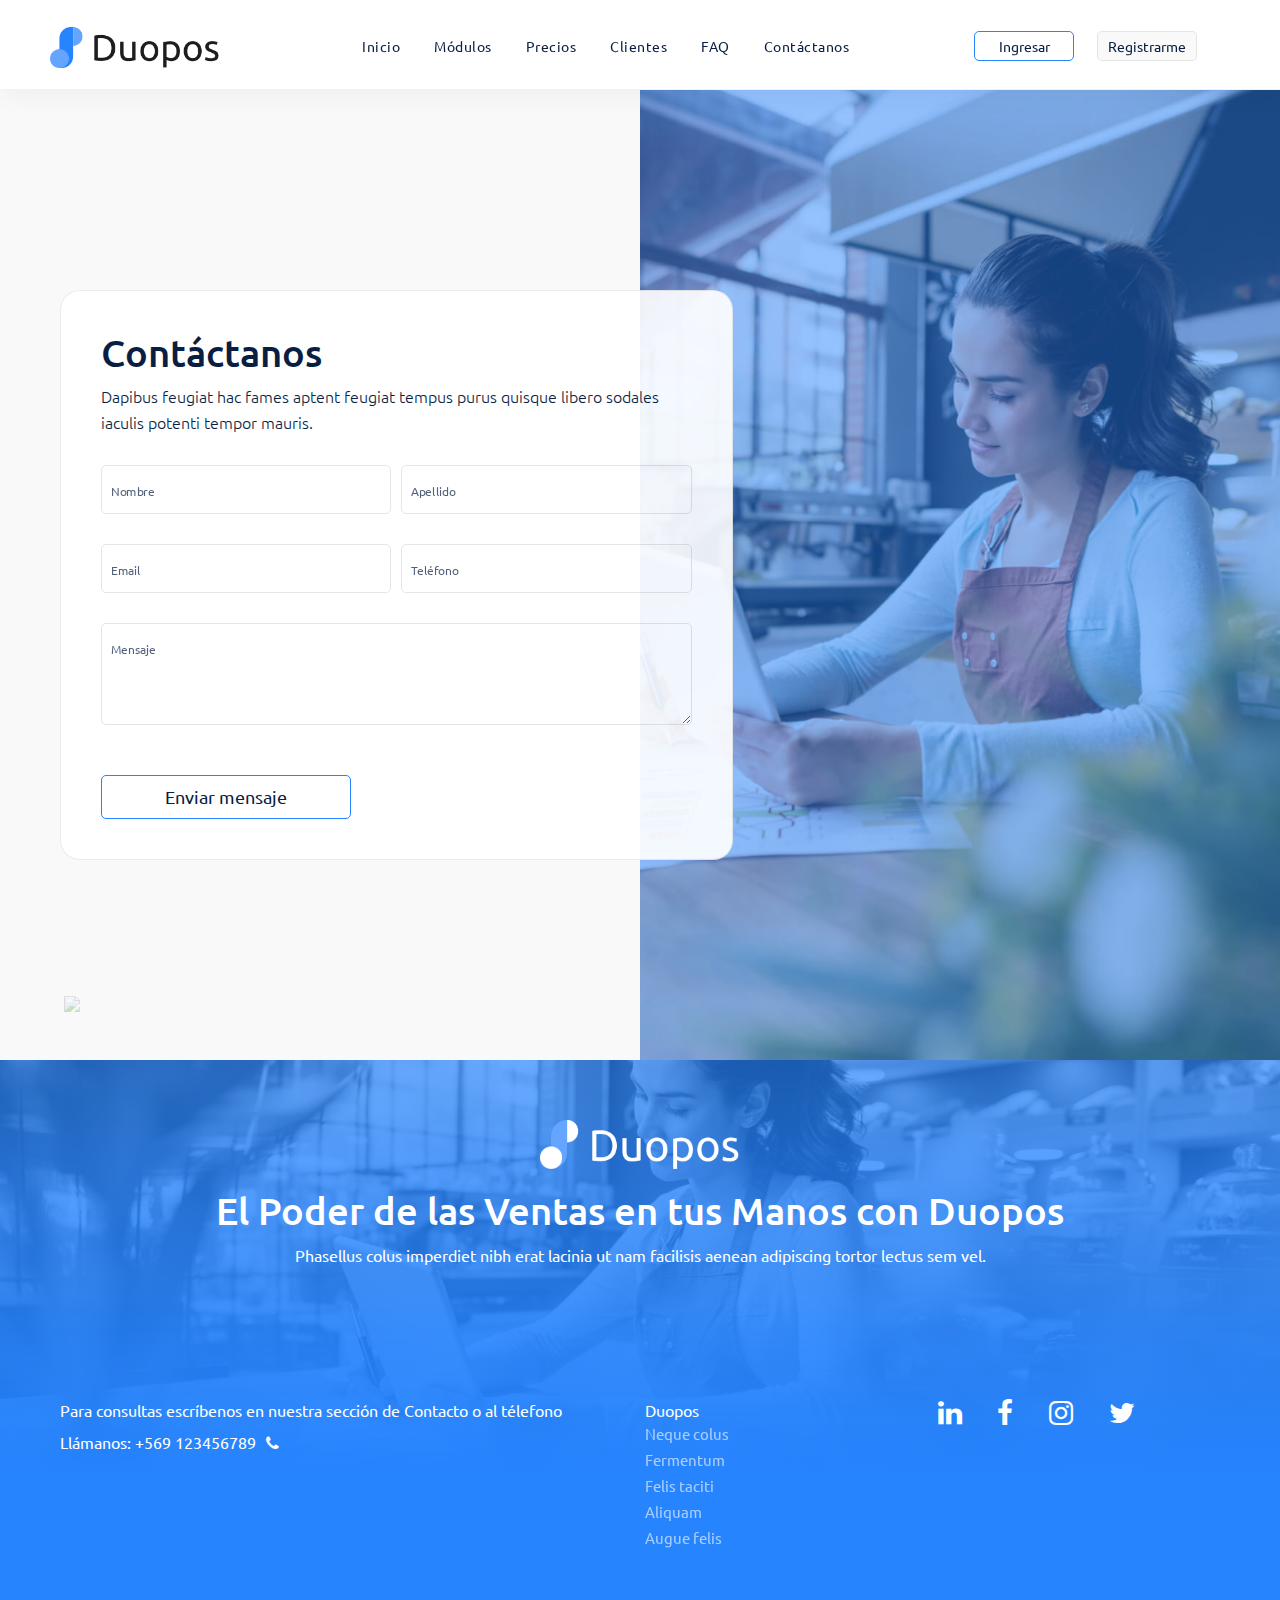
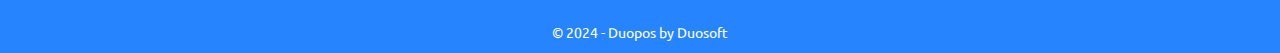
==== commit 93bf9d2b: "fix" ====
--- a/contact.html
+++ b/contact.html
@@ -5,8 +5,8 @@
     <meta charset="UTF-8">
     <link href="img/favicon.png" rel="shortcut icon">
     <meta name="viewport" content="width=device-width, initial-scale=1, maximum-scale=1">
-    <link href="css/main.css?v=87877" rel="stylesheet" type="text/css">
-    <script src="js/main.js?v=87877" type="text/javascript"></script>
+    <link href="css/main.css?v=84219" rel="stylesheet" type="text/css">
+    <script src="js/main.js?v=84219" type="text/javascript"></script>
     <!-- Meta tags facebook-->
     <meta property="og:title" content="#">
     <meta property="og:description" content="#">
@@ -110,7 +110,7 @@
                 <div class="col-md-7 dscroll">
                   <div class="section__content">
                     <h1 class="h2 section__title">Contáctanos</h1>
-                    <p>Placerat viverra quis dictumst accumsan orci felis aenean duis nam platea cras elit gravida eget.
+                    <p>Dapibus feugiat hac fames aptent feugiat tempus purus quisque libero sodales iaculis potenti tempor mauris.
                     </p>
                     <div class="section__form"> 
                       <form action="#">
@@ -180,7 +180,7 @@
           <div class="footer__logo"><img src="img/icons/logo-duopos-white.png"></div>
           <div class="footer__body">
             <h3 class="h2 footer__title">El Poder de las Ventas en tus Manos con Duopos</h3>
-            <p class="footer__description">Accumsan nostra vulputate congue tristique ornare cras neque volutpat pretium lectus pellentesque in duis tempor.
+            <p class="footer__description">Phasellus colus imperdiet nibh erat lacinia ut nam facilisis aenean adipiscing tortor lectus sem vel.
             </p>
           </div>
         </div>
@@ -198,11 +198,11 @@
               <div class="footer__links__list">
                 <div class="footer__links__title">Duopos</div>
                 <ul>
-                  <li><a href="#">Litora vulputate</a></li>
-                  <li><a href="#">Porta</a></li>
-                  <li><a href="#">Felis libero</a></li>
-                  <li><a href="#">Curabitur</a></li>
-                  <li><a href="#">Suspendisse habitasse</a></li>
+                  <li><a href="#">Neque colus</a></li>
+                  <li><a href="#">Fermentum</a></li>
+                  <li><a href="#">Felis taciti</a></li>
+                  <li><a href="#">Aliquam</a></li>
+                  <li><a href="#">Augue felis</a></li>
                 </ul>
               </div>
             </div>
--- a/css/main.css
+++ b/css/main.css
@@ -3770,13 +3770,13 @@
 }
 section.section--hero .section__eff {
   position: absolute;
-  bottom: 0%;
-  left: 0%;
-  opacity: 0.1;
+  bottom: 5%;
+  left: 5%;
+  opacity: 0.3;
 }
 section.section--hero .section__eff img {
   width: 100%;
-  max-width: 600px;
+  max-width: 500px;
 }
 section.section--hero .section__content {
   background-color: rgba(255,255,255,0.9);
@@ -3843,13 +3843,13 @@
 }
 section.section--login .section__eff {
   position: absolute;
-  bottom: -10%;
-  left: -10%;
-  opacity: 0.08;
+  bottom: 5%;
+  left: 5%;
+  opacity: 0.3;
 }
 section.section--login .section__eff img {
   width: 100%;
-  max-width: 800px;
+  max-width: 450px;
 }
 section.section--login .section__content {
   background-color: rgba(255,255,255,0.9);
@@ -3903,16 +3903,16 @@
 }
 section.section--media .section__eff {
   position: absolute;
-  bottom: -10%;
-  right: 10%;
-  opacity: 1;
+  bottom: 5%;
+  right: 5%;
+  opacity: 0.3;
 }
 section.section--media .section__eff img {
   width: 200px;
 }
 @media (min-width: 720px) {
   section.section--media .section__eff img {
-    width: 600px;
+    width: 400px;
   }
 }
 @media (min-width: 720px) {
